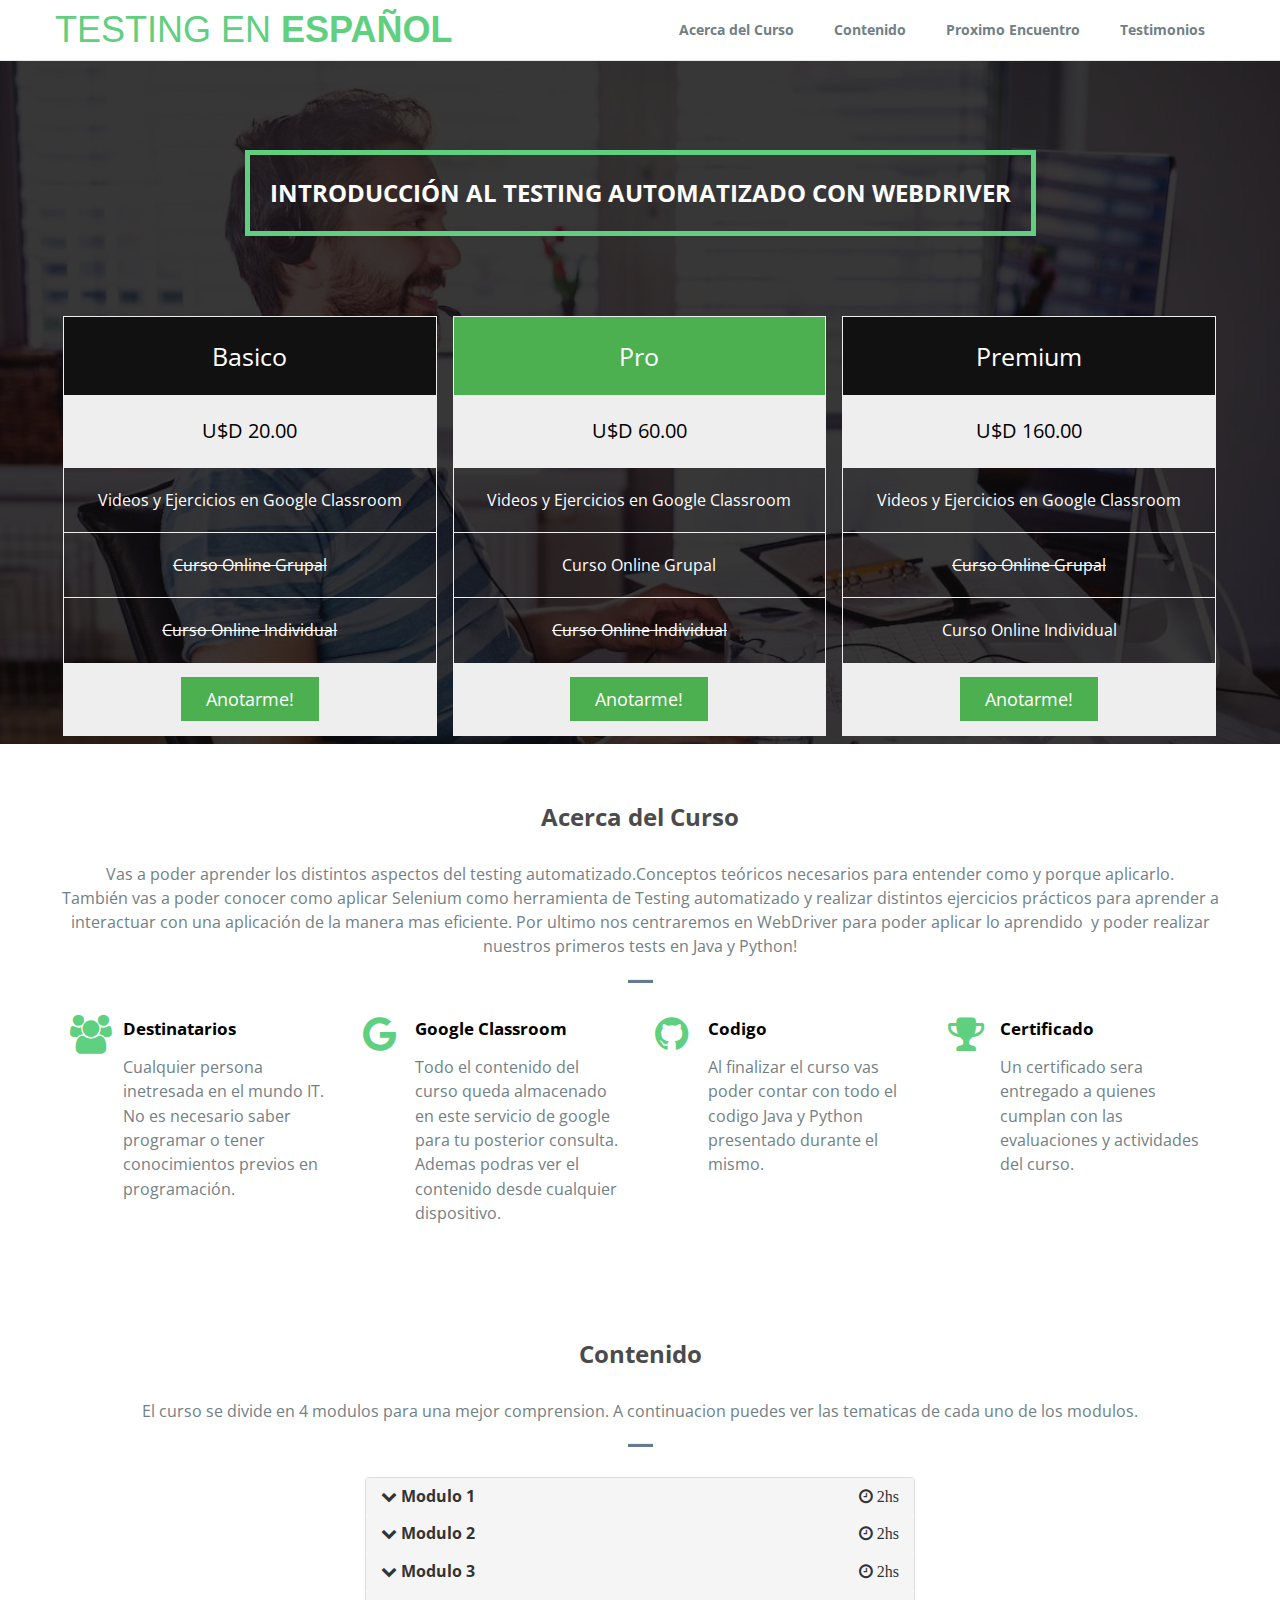
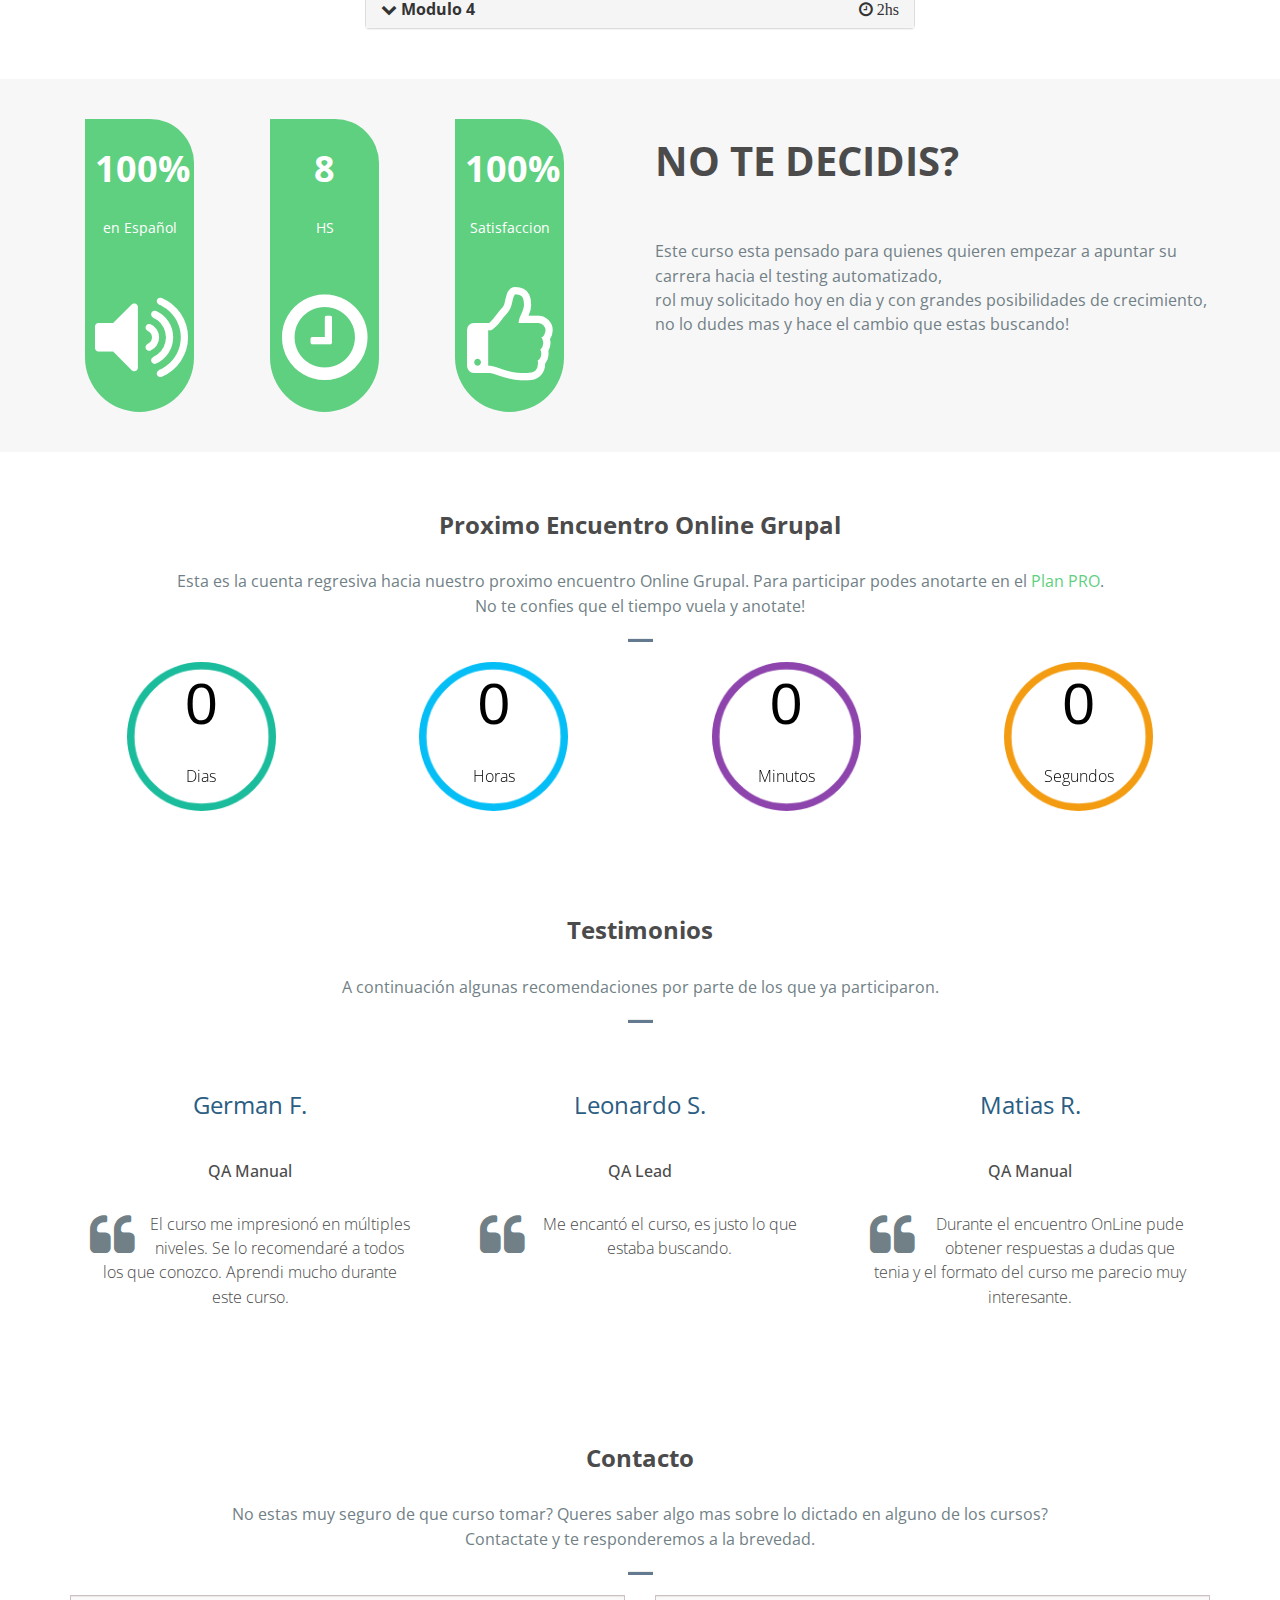
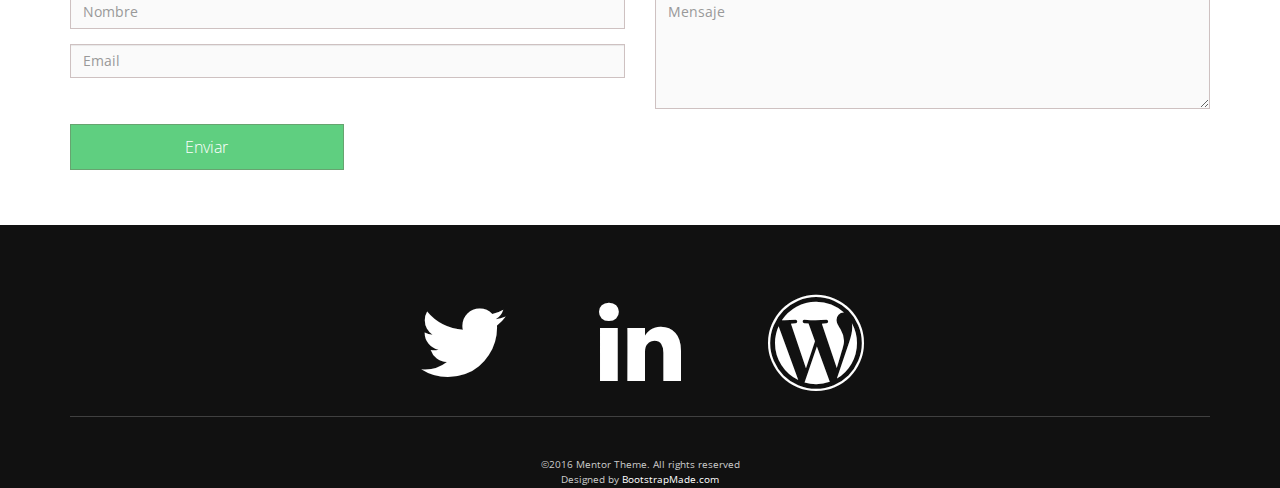
==== introduccionTestingAutomatizado.html @ b20073f0 "broken link fix" ====
<!DOCTYPE html>
<html lang="es">

<head>
    <meta charset="utf-8">
    <meta name="viewport" content="width=device-width, initial-scale=1">
    <title>Testing en Esp - Introduccion Testing Automatizado</title>
    <meta name="description" content="Introduccion Testing Automatizado con WebDriver">
    <meta name="keywords"
          content="Testing, Automation, WebDriver, Selenium, Training, Cursos, tester, software, josepablosarco">

    <link rel="stylesheet" type="text/css"
          href="https://fonts.googleapis.com/css?family=Open+Sans|Candal|Alegreya+Sans">
    <link rel="stylesheet" type="text/css" href="css/font-awesome.min.css">
    <link rel="stylesheet" type="text/css" href="css/bootstrap.min.css">
    <link rel="stylesheet" type="text/css" href="css/imagehover.min.css">
    <link rel="stylesheet" type="text/css" href="css/style.css">
    <link rel="stylesheet" type="text/css" href="css/plans_style.css">
    <link href="css/jquery.classycountdown.css" rel="stylesheet" type="text/css">
</head>

<body>
<!--Navigation bar-->
<nav class="navbar navbar-default navbar-fixed-top">
    <div class="container">
        <div class="navbar-header">
            <button type="button" class="navbar-toggle" data-toggle="collapse" data-target="#myNavbar">
                <span class="icon-bar"></span>
                <span class="icon-bar"></span>
                <span class="icon-bar"></span>
            </button>
            <a class="navbar-brand" href="index.html"><span>Testing en </span>Español</a>
        </div>
        <div class="collapse navbar-collapse" id="myNavbar">
            <ul class="nav navbar-nav navbar-right">
                <li><a href="#feature">Acerca del Curso</a></li>
                <li><a href="#contenido">Contenido</a></li>
                <li><a href="#cuentaRegresiva">Proximo Encuentro</a></li>
                <li><a href="#testimonios">Testimonios</a></li>
            </ul>
        </div>
    </div>
</nav>
<!--/ Navigation bar-->
<!--Banner-->
<div class="banner">
    <div class="bg-color">
        <div class="container">
            <div class="row">
                <div class="banner-text text-center">
                    <div class="text-border">
                        <h2 class="text-dec">Introducción al Testing Automatizado Con WebDriver</h2>
                    </div>
                </div>
                <div class="columns" id="planes">
                    <ul class="price">
                        <li class="header">Basico</li>
                        <li class="grey">U$D 20.00</li>
                        <li>Videos y Ejercicios en Google Classroom</li>
                        <li><strike>Curso Online Grupal</strike></li>
                        <li><strike>Curso Online Individual</strike></li>
                        <li class="grey"><a href="registro/IntroTestingAuto.html" class="button">Anotarme!</a></li>
                    </ul>
                </div>

                <div class="columns">
                    <ul class="price">
                        <li class="header" style="background-color:#4CAF50">Pro</li>
                        <li class="grey">U$D 60.00</li>
                        <li>Videos y Ejercicios en Google Classroom</li>
                        <li>Curso Online Grupal</li>
                        <li><strike>Curso Online Individual</strike></li>
                        <li class="grey"><a href="registro/IntroTestingAuto.html" class="button">Anotarme!</a></li>
                    </ul>
                </div>

                <div class="columns">
                    <ul class="price">
                        <li class="header">Premium</li>
                        <li class="grey">U$D 160.00</li>
                        <li>Videos y Ejercicios en Google Classroom</li>
                        <li><strike>Curso Online Grupal</strike></li>
                        <li>Curso Online Individual</li>
                        <li class="grey"><a href="registro/IntroTestingAuto.html" class="button">Anotarme!</a></li>
                    </ul>
                </div>
            </div>
        </div>
    </div>
</div>
<!--/ Banner-->
<!--Feature-->
<section id="feature" class="section-padding">
    <div class="container">
        <div class="row">
            <div class="header-section text-center">
                <h2>Acerca del Curso</h2>
                <p>Vas a poder aprender los distintos aspectos del testing automatizado.Conceptos teóricos necesarios para entender como y porque aplicarlo.<br>
                También vas a poder conocer como aplicar Selenium como herramienta de Testing automatizado y realizar distintos ejercicios prácticos para aprender a interactuar con una aplicación de la manera mas eficiente. Por ultimo nos centraremos en WebDriver para poder aplicar lo aprendido  y poder realizar nuestros primeros tests en Java y Python!</p>
                <hr class="bottom-line">
            </div>
            <div class="feature-info">
                <div class="fea">
                    <div class="col-md-4" style="width:25%">
                        <div class="heading pull-right">
                            <h4>Destinatarios</h4>
                            <p>Cualquier persona inetresada en el mundo IT. No es necesario saber programar o tener conocimientos previos en programación.</p>
                        </div>
                        <div class="fea-img pull-left">
                            <i class="fa fa-users"></i>
                        </div>
                    </div>
                </div>
                <div class="fea">
                    <div class="col-md-4" style="width:25%">
                        <div class="heading pull-right">
                            <h4>Google Classroom</h4>
                            <p>Todo el contenido del curso queda almacenado en este servicio de google para tu posterior consulta. <br>
                                Ademas podras ver el contenido desde cualquier dispositivo.</p>
                        </div>
                        <div class="fea-img pull-left">
                            <i class="fa fa-google"></i>
                        </div>
                    </div>
                </div>
                <div class="fea">
                    <div class="col-md-4" style="width:25%">
                        <div class="heading pull-right">
                            <h4>Codigo</h4>
                            <p>Al finalizar el curso vas poder contar con todo el codigo Java y Python presentado durante el mismo.</p>
                        </div>
                        <div class="fea-img pull-left">
                            <i class="fa fa-github"></i>
                        </div>
                    </div>
                </div>
                <div class="fea">
                    <div class="col-md-4" style="width:25%">
                        <div class="heading pull-right">
                            <h4>Certificado</h4>
                            <p>Un certificado sera entregado a quienes cumplan con las evaluaciones y actividades del curso.</p>
                        </div>
                        <div class="fea-img pull-left">
                            <i class="fa fa-trophy"></i>
                        </div>
                    </div>
                </div>
            </div>
        </div>
    </div>
</section>
<!--/ feature-->
<!--Course Content -->
<section id="contenido" class="section-padding">
    <div class="container">
        <div class="header-section text-center">
            <h2>Contenido</h2>
            <p>El curso se divide en 4 modulos para una mejor comprension. A continuacion puedes ver las tematicas de cada uno de los modulos.</p>
            <hr class="bottom-line">
        </div>
        <div class="panel-group" role="tablist" id="bootstrap-overrides">
            <div class="panel panel-default">
                <div class="panel-heading" role="tab" id="collapseListGroupHeading1">
                    <h4 class="panel-title">
                        <a class="collapsed" data-toggle="collapse" href="#collapseListGroup1" aria-expanded="false"
                           aria-controls="collapseListGroup1">
                            <i class="fa fa-chevron-down"></i>
                            Modulo 1

                        </a>
                        <i class="fa fa-clock-o pull-right">&nbsp;2hs</i>
                    </h4>

                </div>
                <div id="collapseListGroup1" class="panel-collapse collapse" role="tabpanel"
                     aria-labelledby="collapseListGroupHeading1">
                    <ul class="list-group">
                        <li class="list-group-item">¿Por qué testing Automatizado? ¿Por que no?</li>
                        <li class="list-group-item">¿Que es testing Automatizado?</li>
                        <li class="list-group-item">Testing Automatizado vs Testing Manual</li>
                        <li class="list-group-item">Pirámide de Pruebas</li>
                        <li class="list-group-item">¿Cómo seleccionar los tests a automatizar?</li>
                        <li class="list-group-item">¿Cómo evitar el fracaso del proyecto de pruebas automatizadas?</li>
                        <li class="list-group-item">Introducción al mundo Selenium</li>
                    </ul>
                </div>
                <div class="panel-heading" role="tab" id="collapseListGroupHeading2">
                    <h4 class="panel-title">
                        <a class="collapsed" data-toggle="collapse" href="#collapseListGroup2" aria-expanded="false"
                           aria-controls="collapseListGroup1">
                            <i class="fa fa-chevron-down"></i>
                            Modulo 2
                        </a>
                        <i class="fa fa-clock-o pull-right">&nbsp;2hs</i>
                        <!--<i class="fa fa-file-code-o pull-right"></i>-->
                    </h4>
                </div>
                <div id="collapseListGroup2" class="panel-collapse collapse" role="tabpanel"
                     aria-labelledby="collapseListGroupHeading1">
                    <ul class="list-group">
                        <li class="list-group-item">Conceptos generales</li>
                        <li class="list-group-item">Test vs Test Suite</li>
                        <li class="list-group-item">Teoría de Locators</li>
                        <li class="list-group-item">Práctica de Locators</li>
                        <li class="list-group-item">Frameworks de Automatización</li>
                        <li class="list-group-item">Introducción Page Object</li>
                    </ul>
                </div>
                <div class="panel-heading" role="tab" id="collapseListGroupHeading3">
                    <h4 class="panel-title">
                        <a class="collapsed" data-toggle="collapse" href="#collapseListGroup3" aria-expanded="false"
                           aria-controls="collapseListGroup1">
                            <i class="fa fa-chevron-down"></i>
                            Modulo 3
                        </a>
                        <i class="fa fa-clock-o pull-right">&nbsp;2hs</i>
                    </h4>
                </div>
                <div id="collapseListGroup3" class="panel-collapse collapse" role="tabpanel"
                     aria-labelledby="collapseListGroupHeading1">
                    <ul class="list-group">
                        <li class="list-group-item">Mi primer Test Automatizado (Java y Python)</li>
                        <li class="list-group-item">Implicit Waits vs Explicit Waits (Java y Python)</li>
                        <li class="list-group-item">Testing Crossbowsing (Java y Python)</li>
                        <li class="list-group-item">Como ejecutar acciones más comunes (Java y Python)</li>
                    </ul>
                </div>
                <div class="panel-heading" role="tab" id="collapseListGroupHeading4">
                    <h4 class="panel-title">
                        <a class="collapsed" data-toggle="collapse" href="#collapseListGroup4" aria-expanded="false"
                           aria-controls="collapseListGroup1">
                            <i class="fa fa-chevron-down"></i>
                            Modulo 4
                        </a>
                        <i class="fa fa-clock-o pull-right">&nbsp;2hs</i>
                    </h4>
                </div>
                <div id="collapseListGroup4" class="panel-collapse collapse" role="tabpanel"
                     aria-labelledby="collapseListGroupHeading1">
                    <ul class="list-group">
                        <li class="list-group-item">Aplicando Patrón Page Object a nuestro tests (Java y Python)</li>
                        <li class="list-group-item">Bases para un Framework (Java y Python)</li>
                        <li class="list-group-item">Corriendo nuestras pruebas en la nube (Java y Python)</li>
                        <li class="list-group-item">Ecosistema de aplicaciones (Java y Python)</li>
                    </ul>
                </div>
            </div>
        </div>
    </div>
</section>
<!--/Course Content -->
<!--Organisations-->
<section id="organisations" class="section-padding">
    <div class="container">
        <div class="row">
            <div class="col-md-6">
                <div class="col-lg-4 col-md-4 col-sm-4 col-xs-4">
                    <div class="orga-stru">
                        <h3>100%</h3>
                        <p>en Español</p>
                        <i class="fa fa-volume-up"></i>
                    </div>
                </div>
                <div class="col-lg-4 col-md-4 col-sm-4 col-xs-4">
                    <div class="orga-stru">
                        <h3>8</h3>
                        <p>HS</p>
                        <i class="fa fa-clock-o"></i>
                    </div>
                </div>
                <div class="col-lg-4 col-md-4 col-sm-4 col-xs-4">
                    <div class="orga-stru">
                        <h3>100%</h3>
                        <p>Satisfaccion</p>
                        <i class="fa fa-thumbs-o-up"></i>
                    </div>
                </div>
            </div>
            <div class="col-md-6">
                <div class="detail-info">
                    <hgroup>
                        <h3 class="det-txt">No te decidis?</h3>
                    </hgroup>
                    <p class="det-p">Este curso esta pensado para quienes quieren empezar a apuntar su carrera hacia el testing automatizado,<br>
                        rol muy solicitado hoy en dia y con grandes posibilidades de crecimiento, no lo dudes mas y hace el cambio que estas buscando!</p>
                </div>
            </div>
        </div>
    </div>
</section>
<!--/ Organisations-->
<!--work-shop-->
<section id="cuentaRegresiva" class="section-padding">
    <div class="container">
        <div class="row">
            <div class="header-section text-center">
                <h2>Proximo Encuentro Online Grupal</h2>
                <p>Esta es la cuenta regresiva hacia nuestro proximo encuentro Online Grupal. Para participar podes anotarte en el <a href="#planes">Plan PRO</a>.
                    <br>No te confies que el tiempo vuela y anotate!</p>
                <hr class="bottom-line">
            </div>
            <div class="content">
                <div class="main">
                    <div id="countdown9" class="ClassyCountdownDemo"></div>
                </div>
            </div>
        </div>
    </div>
</section>
<!--/ work-shop-->
<!--Faculity member-->
<section id="testimonios" class="section-padding">
    <div class="container">
        <div class="row">
            <div class="header-section text-center">
                <h2>Testimonios</h2>
                <p>A continuación algunas recomendaciones por parte de los que ya participaron.</p>
                <hr class="bottom-line">
            </div>
            <div class="col-lg-4 col-md-4 col-sm-4">
                <div class="pm-staff-profile-container">
                    <div class="pm-staff-profile-details text-center">
                        <p class="pm-staff-profile-name">German F.</p>
                        <p class="pm-staff-profile-title">QA Manual</p>
                        <i class="fa fa-quote-left fa-3x fa-pull-left" aria-hidden="true"></i>
                        <p class="pm-staff-profile-bio">El curso me impresionó en múltiples niveles. Se lo recomendaré a todos los que conozco. Aprendi mucho durante este curso.</p>
                    </div>
                </div>
            </div>
            <div class="col-lg-4 col-md-4 col-sm-4">
                <div class="pm-staff-profile-container">
                    <div class="pm-staff-profile-details text-center">
                        <p class="pm-staff-profile-name">Leonardo S.</p>
                        <p class="pm-staff-profile-title">QA Lead</p>
                        <i class="fa fa-quote-left fa-3x fa-pull-left" aria-hidden="true"></i>
                        <p class="pm-staff-profile-bio">Me encantó el curso, es justo lo que estaba buscando.</p>
                    </div>
                </div>
            </div>
            <div class="col-lg-4 col-md-4 col-sm-4">
                <div class="pm-staff-profile-container">
                    <div class="pm-staff-profile-details text-center">
                        <p class="pm-staff-profile-name">Matias R.</p>
                        <p class="pm-staff-profile-title">QA Manual</p>

                        <i class="fa fa-quote-left fa-3x fa-pull-left" aria-hidden="true"></i>
                        <p class="pm-staff-profile-bio">Durante el encuentro OnLine pude obtener respuestas a dudas que tenia y el formato del curso me parecio muy interesante.</p>
                    </div>
                </div>
            </div>
        </div>
    </div>
</section>
<!--/ Faculity member-->

<!--Contact-->
<section id="contact" class="section-padding">
    <div class="container">
        <div class="row">
            <div class="header-section text-center">
                <h2>Contacto</h2>
                <p>No estas muy seguro de que curso tomar? Queres saber algo mas sobre lo dictado en alguno de los cursos?
                    <br> Contactate y te responderemos a la brevedad.</p>
                <hr class="bottom-line">
            </div>
            <div id="sendmessage">Your message has been sent. Thank you!</div>
            <div id="errormessage"></div>
            <form method="post" action="https://formspree.io/testingenesp+intro@gmail.com" role="form" class="contactForm">
                <div class="col-md-6 col-sm-6 col-xs-12 left">
                    <div class="form-group">
                        <input type="text" name="name" class="form-control form" id="name" placeholder="Nombre"
                               data-rule="minlen:4" data-msg="Por favor, ingrese al menos 4 caracteres."/>
                        <div class="validation"></div>
                    </div>
                    <div class="form-group">
                        <input type="email" class="form-control" name="_replyto" id="email" placeholder="Email"
                               data-rule="email" data-msg="Por favor, ingrese un email valido. "/>
                        <div class="validation"></div>
                    </div>
                </div>
                <div class="col-md-6 col-sm-6 col-xs-12 right">
                    <div class="form-group">
                        <textarea class="form-control" name="mensaje" rows="5" data-rule="required"
                                  data-msg="Por favor, ingrese su consulta." placeholder="Mensaje"></textarea>
                        <div class="validation"></div>
                    </div>
                </div>
				<input type="hidden" name="_next" value="https://testingenesp.github.io/" />
                <div class="col-xs-12">
                    <!-- Button -->
                    <button type="submit" id="submit" name="submit" value="Send"
                            class="form contact-form-button light-form-button oswald light">Enviar
                    </button>
                </div>
            </form>

        </div>
    </div>
</section>
<!--/ Contact-->
<!--Footer-->
<footer id="footer" class="footer">
    <div class="container text-center">
        <!-- End newsletter-form -->
        <ul class="social-links">
            <li><a href="https://twitter.com/TestingEnEspa"><i class="fa fa-twitter fa-fw fa-3x"></i></a></li>
            <li><a href="https://www.linkedin.com/in/josepablosarco/"><i class="fa fa-linkedin fa-fw fa-3x"></i></a></li>
            <li><a href="https://josepablosarco.wordpress.com"><i class="fa fa-wordpress fa-fw fa-3x"></i></a></li>
        </ul>
        ©2016 Mentor Theme. All rights reserved
        <div class="credits">
            Designed by <a href="https://bootstrapmade.com/">BootstrapMade.com</a>
        </div>
    </div>
</footer>
<!--/ Footer-->

<script src="js/jquery.min.js"></script>
<script src="js/jquery.easing.min.js"></script>
<script src="js/bootstrap.min.js"></script>
<script src="js/custom.js"></script>
<script src="contactform/contactform.js"></script>
<script src="js/jquery.min.js"></script>
<script src="js/jquery.knob.js"></script>
<script src="js/jquery.throttle.js"></script>
<script src="js/jquery.classycountdown.js"></script>
<script>
                                        $(document).ready(function() {
                                            $('#countdown9').ClassyCountdown({
                                                end: '1519891200',
                                                now: $.now()/1000,
                                                labels: true,
                                                style: {
                                                    element: "",
                                                    textResponsive: .5,
                                                    days: {
                                                        gauge: {
                                                            thickness: .10,
                                                            bgColor: "rgba(0,0,0,0)",
                                                            fgColor: "#1abc9c",
                                                            lineCap: 'round'
                                                        },
                                                        textCSS: 'font-weight:300; color:#000000;'
                                                    },
                                                    hours: {
                                                        gauge: {
                                                            thickness: .10,
                                                            bgColor: "rgba(0,0,0,0)",
                                                            fgColor: "#05BEF6",
                                                            lineCap: 'round'
                                                        },
                                                        textCSS: ' font-weight:300; color:#000000;'
                                                    },
                                                    minutes: {
                                                        gauge: {
                                                            thickness: .10,
                                                            bgColor: "rgba(0,0,0,0)",
                                                            fgColor: "#8e44ad",
                                                            lineCap: 'round'
                                                        },
                                                        textCSS: ' font-weight:300; color:#000000;'
                                                    },
                                                    seconds: {
                                                        gauge: {
                                                            thickness: .10,
                                                            bgColor: "rgba(0,0,0,0)",
                                                            fgColor: "#f39c12",
                                                            lineCap: 'round'
                                                        },
                                                        textCSS: ' font-weight:300; color:#000000;'
                                                    }

                                                },
                                                onEndCallback: function() {
                                                    console.log("Time out!");
                                                }
                                            });
                                        });

</script>
</body>

</html>
---- css/imagehover.min.css ----
/*
 * ImageHover.css - http://www.imagehover.io
 */
 [class*=' imghvr-'],[class^=imghvr-]{position:relative;display:inline-block;margin:0;max-width:100%;background-color:#2266a5;color:#fff;overflow:hidden;-webkit-backface-visibility:hidden;backface-visibility:hidden;-moz-osx-font-smoothing:grayscale;-webkit-transform:translateZ(0);transform:translateZ(0)}[class*=' imghvr-']>img,[class^=imghvr-]>img{vertical-align:top;max-width:100%}[class*=' imghvr-'] figcaption,[class^=imghvr-] figcaption{background-color:#135796;padding:30px;position:absolute;top:0;bottom:0;left:0;right:0;color:#fff}[class*=' imghvr-'] figcaption h1,[class*=' imghvr-'] figcaption h2,[class*=' imghvr-'] figcaption h3,[class*=' imghvr-'] figcaption h4,[class*=' imghvr-'] figcaption h5,[class*=' imghvr-'] figcaption h6,[class^=imghvr-] figcaption h1,[class^=imghvr-] figcaption h2,[class^=imghvr-] figcaption h3,[class^=imghvr-] figcaption h4,[class^=imghvr-] figcaption h5,[class^=imghvr-] figcaption h6{color:#fff}[class*=' imghvr-'] a,[class^=imghvr-] a{position:absolute;top:0;bottom:0;left:0;right:0;z-index:1}[class*=' imghvr-'],[class*=' imghvr-'] *,[class*=' imghvr-'] :after,[class*=' imghvr-'] :before,[class*=' imghvr-']:after,[class*=' imghvr-']:before,[class^=imghvr-],[class^=imghvr-] *,[class^=imghvr-] :after,[class^=imghvr-] :before,[class^=imghvr-]:after,[class^=imghvr-]:before{-webkit-box-sizing:border-box;box-sizing:border-box;-webkit-transition:all .35s ease;transition:all .35s ease}[class*=' imghvr-fade'] figcaption,[class*=' imghvr-fade']:hover>img,[class^=imghvr-fade] figcaption,[class^=imghvr-fade]:hover>img{opacity:0}[class*=' imghvr-fade']:hover figcaption,[class^=imghvr-fade]:hover figcaption{opacity:1}[class*=' imghvr-fade']:hover figcaption,[class*=' imghvr-fade']:hover>img,[class^=imghvr-fade]:hover figcaption,[class^=imghvr-fade]:hover>img{-webkit-transform:translate(0,0);transform:translate(0,0)}.imghvr-fade-in-up figcaption{-webkit-transform:translate(0,15%);transform:translate(0,15%)}.imghvr-fade-in-down figcaption{-webkit-transform:translate(0,-15%);transform:translate(0,-15%)}.imghvr-fade-in-left figcaption{-webkit-transform:translate(-15%,0);transform:translate(-15%,0)}.imghvr-fade-in-right figcaption{-webkit-transform:translate(15%,0);transform:translate(15%,0)}[class*=' imghvr-push-']:hover figcaption,[class^=imghvr-push-]:hover figcaption{-webkit-transform:translate(0,0);transform:translate(0,0)}.imghvr-push-up figcaption{-webkit-transform:translateY(100%);transform:translateY(100%)}.imghvr-push-down figcaption,.imghvr-push-up:hover>img{-webkit-transform:translateY(-100%);transform:translateY(-100%)}.imghvr-push-down:hover>img{-webkit-transform:translateY(100%);transform:translateY(100%)}.imghvr-push-left figcaption{-webkit-transform:translateX(100%);transform:translateX(100%)}.imghvr-push-left:hover>img,.imghvr-push-right figcaption{-webkit-transform:translateX(-100%);transform:translateX(-100%)}.imghvr-push-right:hover>img{-webkit-transform:translateX(100%);transform:translateX(100%)}[class*=' imghvr-slide-']:hover figcaption,[class^=imghvr-slide-]:hover figcaption{-webkit-transform:translate(0,0);transform:translate(0,0)}.imghvr-slide-up figcaption{-webkit-transform:translateY(100%);transform:translateY(100%)}.imghvr-slide-down figcaption{-webkit-transform:translateY(-100%);transform:translateY(-100%)}.imghvr-slide-left figcaption{-webkit-transform:translateX(100%);transform:translateX(100%)}.imghvr-slide-right figcaption{-webkit-transform:translateX(-100%);transform:translateX(-100%)}.imghvr-slide-top-left figcaption{-webkit-transform:translate(-100%,-100%);transform:translate(-100%,-100%)}.imghvr-slide-top-right figcaption{-webkit-transform:translate(100%,-100%);transform:translate(100%,-100%)}.imghvr-slide-bottom-left figcaption{-webkit-transform:translate(-100%,100%);transform:translate(-100%,100%)}.imghvr-slide-bottom-right figcaption{-webkit-transform:translate(100%,100%);transform:translate(100%,100%)}[class*=' imghvr-reveal-']:before,[class^=imghvr-reveal-]:before{position:absolute;top:0;bottom:0;left:0;right:0;content:'';background-color:#135796}[class*=' imghvr-reveal-'] figcaption,[class^=imghvr-reveal-] figcaption{opacity:0}[class*=' imghvr-reveal-']:hover:before,[class^=imghvr-reveal-]:hover:before{-webkit-transform:translate(0,0);transform:translate(0,0)}[class*=' imghvr-reveal-']:hover figcaption,[class^=imghvr-reveal-]:hover figcaption{opacity:1;-webkit-transition-delay:.21s;transition-delay:.21s}.imghvr-reveal-up:before{-webkit-transform:translateY(100%);transform:translateY(100%)}.imghvr-reveal-down:before{-webkit-transform:translateY(-100%);transform:translateY(-100%)}.imghvr-reveal-left:before{-webkit-transform:translateX(100%);transform:translateX(100%)}.imghvr-reveal-right:before{-webkit-transform:translateX(-100%);transform:translateX(-100%)}.imghvr-reveal-top-left:before{-webkit-transform:translate(-100%,-100%);transform:translate(-100%,-100%)}.imghvr-reveal-top-right:before{-webkit-transform:translate(100%,-100%);transform:translate(100%,-100%)}.imghvr-reveal-bottom-left:before{-webkit-transform:translate(-100%,100%);transform:translate(-100%,100%)}.imghvr-reveal-bottom-right:before{-webkit-transform:translate(100%,100%);transform:translate(100%,100%)}[class*=' imghvr-hinge-'],[class^=imghvr-hinge-]{-webkit-perspective:50em;perspective:50em}[class*=' imghvr-hinge-'] figcaption,[class^=imghvr-hinge-] figcaption{opacity:0;z-index:1}[class*=' imghvr-hinge-']:hover img,[class^=imghvr-hinge-]:hover img{opacity:0}[class*=' imghvr-hinge-']:hover figcaption,[class^=imghvr-hinge-]:hover figcaption{opacity:1;-webkit-transition-delay:.21s;transition-delay:.21s}.imghvr-hinge-up img{-webkit-transform-origin:50% 0;-ms-transform-origin:50% 0;transform-origin:50% 0}.imghvr-hinge-up figcaption{-webkit-transform:rotateX(90deg);transform:rotateX(90deg);-webkit-transform-origin:50% 100%;-ms-transform-origin:50% 100%;transform-origin:50% 100%}.imghvr-hinge-up:hover>img{-webkit-transform:rotateX(-90deg);transform:rotateX(-90deg)}.imghvr-hinge-up:hover figcaption{-webkit-transform:rotateX(0);transform:rotateX(0)}.imghvr-hinge-down img{-webkit-transform-origin:50% 100%;-ms-transform-origin:50% 100%;transform-origin:50% 100%}.imghvr-hinge-down figcaption{-webkit-transform:rotateX(-90deg);transform:rotateX(-90deg);-webkit-transform-origin:50% -50%;-ms-transform-origin:50% -50%;transform-origin:50% -50%}.imghvr-hinge-down:hover>img{-webkit-transform:rotateX(90deg);transform:rotateX(90deg);opacity:0}.imghvr-hinge-down:hover figcaption{-webkit-transform:rotateX(0);transform:rotateX(0)}.imghvr-hinge-left img{-webkit-transform-origin:0 50%;-ms-transform-origin:0 50%;transform-origin:0 50%}.imghvr-hinge-left figcaption{-webkit-transform:rotateY(-90deg);transform:rotateY(-90deg);-webkit-transform-origin:100% 50%;-ms-transform-origin:100% 50%;transform-origin:100% 50%}.imghvr-hinge-left:hover>img{-webkit-transform:rotateY(90deg);transform:rotateY(90deg)}.imghvr-hinge-left:hover figcaption{-webkit-transform:rotateY(0);transform:rotateY(0)}.imghvr-hinge-right img{-webkit-transform-origin:100% 50%;-ms-transform-origin:100% 50%;transform-origin:100% 50%}.imghvr-hinge-right figcaption{-webkit-transform:rotateY(90deg);transform:rotateY(90deg);-webkit-transform-origin:0 50%;-ms-transform-origin:0 50%;transform-origin:0 50%}.imghvr-hinge-right:hover>img{-webkit-transform:rotateY(-90deg);transform:rotateY(-90deg)}.imghvr-hinge-right:hover figcaption{-webkit-transform:rotateY(0);transform:rotateY(0)}[class*=' imghvr-flip-'],[class^=imghvr-flip-]{-webkit-perspective:50em;perspective:50em}[class*=' imghvr-flip-'] img,[class^=imghvr-flip-] img{backface-visibility:hidden}[class*=' imghvr-flip-'] figcaption,[class*=' imghvr-flip-']:hover>img,[class^=imghvr-flip-] figcaption,[class^=imghvr-flip-]:hover>img{opacity:0}[class*=' imghvr-flip-']:hover figcaption,[class^=imghvr-flip-]:hover figcaption{opacity:1;-webkit-transition-delay:.13999999999999999s;transition-delay:.13999999999999999s}.imghvr-flip-horiz figcaption{-webkit-transform:rotateX(90deg);transform:rotateX(90deg);-webkit-transform-origin:0 50%;-ms-transform-origin:0 50%;transform-origin:0 50%}.imghvr-flip-horiz:hover img{-webkit-transform:rotateX(-180deg);transform:rotateX(-180deg)}.imghvr-flip-horiz:hover figcaption{-webkit-transform:rotateX(0);transform:rotateX(0)}.imghvr-flip-vert figcaption{-webkit-transform:rotateY(90deg);transform:rotateY(90deg);-webkit-transform-origin:50% 0;-ms-transform-origin:50% 0;transform-origin:50% 0}.imghvr-flip-vert:hover>img{-webkit-transform:rotateY(-180deg);transform:rotateY(-180deg)}.imghvr-flip-vert:hover figcaption{-webkit-transform:rotateY(0);transform:rotateY(0)}.imghvr-flip-diag-1 figcaption{-webkit-transform:rotate3d(1,-1,0,100deg);transform:rotate3d(1,-1,0,100deg)}.imghvr-flip-diag-1:hover>img{-webkit-transform:rotate3d(-1,1,0,100deg);transform:rotate3d(-1,1,0,100deg)}.imghvr-flip-diag-1:hover figcaption{-webkit-transform:rotate3d(0,0,0,0deg);transform:rotate3d(0,0,0,0deg)}.imghvr-flip-diag-2 figcaption{-webkit-transform:rotate3d(1,1,0,100deg);transform:rotate3d(1,1,0,100deg)}.imghvr-flip-diag-2:hover>img{-webkit-transform:rotate3d(-1,-1,0,100deg);transform:rotate3d(-1,-1,0,100deg)}.imghvr-flip-diag-2:hover figcaption{-webkit-transform:rotate3d(0,0,0,0deg);transform:rotate3d(0,0,0,0deg)}[class*=' imghvr-shutter-out-']:before,[class^=imghvr-shutter-out-]:before{background:#135796;position:absolute;content:'';-webkit-transition-delay:105ms;transition-delay:105ms}[class*=' imghvr-shutter-out-'] figcaption,[class^=imghvr-shutter-out-] figcaption{opacity:0;-webkit-transition-delay:0s;transition-delay:0s}[class*=' imghvr-shutter-out-']:hover:before,[class^=imghvr-shutter-out-]:hover:before{-webkit-transition-delay:0s;transition-delay:0s}[class*=' imghvr-shutter-out-']:hover figcaption,[class^=imghvr-shutter-out-]:hover figcaption{opacity:1;-webkit-transition-delay:105ms;transition-delay:105ms}.imghvr-shutter-out-horiz:before{left:50%;right:50%;top:0;bottom:0}.imghvr-shutter-out-horiz:hover:before{left:0;right:0}.imghvr-shutter-out-vert:before{top:50%;bottom:50%;left:0;right:0}.imghvr-shutter-out-vert:hover:before{top:0;bottom:0}.imghvr-shutter-out-diag-1:before{top:50%;bottom:50%;left:-35%;right:-35%;-webkit-transform:rotate(45deg);transform:rotate(45deg)}.imghvr-shutter-out-diag-1:hover:before{top:-35%;bottom:-35%}.imghvr-shutter-out-diag-2:before{top:50%;bottom:50%;left:-35%;right:-35%;-webkit-transform:rotate(-45deg);transform:rotate(-45deg)}.imghvr-shutter-out-diag-2:hover:before{top:-35%;bottom:-35%}[class*=' imghvr-shutter-in-']:after,[class*=' imghvr-shutter-in-']:before,[class^=imghvr-shutter-in-]:after,[class^=imghvr-shutter-in-]:before{background:#135796;position:absolute;content:''}[class*=' imghvr-shutter-in-']:after,[class^=imghvr-shutter-in-]:after{top:0;left:0}[class*=' imghvr-shutter-in-']:before,[class^=imghvr-shutter-in-]:before{right:0;bottom:0}[class*=' imghvr-shutter-in-'] figcaption,[class^=imghvr-shutter-in-] figcaption{opacity:0;z-index:1}[class*=' imghvr-shutter-in-']:hover figcaption,[class^=imghvr-shutter-in-]:hover figcaption{opacity:1;-webkit-transition-delay:.21s;transition-delay:.21s}.imghvr-shutter-in-horiz:after,.imghvr-shutter-in-horiz:before{width:0;height:100%}.imghvr-shutter-in-horiz:hover:after,.imghvr-shutter-in-horiz:hover:before{width:50%}.imghvr-shutter-in-vert:after,.imghvr-shutter-in-vert:before{height:0;width:100%}.imghvr-shutter-in-vert:hover:after,.imghvr-shutter-in-vert:hover:before{height:50%}.imghvr-shutter-in-out-horiz:after,.imghvr-shutter-in-out-horiz:before{width:0;height:100%}.imghvr-shutter-in-out-horiz:hover:after,.imghvr-shutter-in-out-horiz:hover:before{width:100%;opacity:.75}.imghvr-shutter-in-out-vert:after,.imghvr-shutter-in-out-vert:before{height:0;width:100%}.imghvr-shutter-in-out-vert:hover:after,.imghvr-shutter-in-out-vert:hover:before{height:100%;opacity:.75}.imghvr-shutter-in-out-diag-1:after,.imghvr-shutter-in-out-diag-1:before{width:200%;height:200%;-webkit-transition:all .6s ease;transition:all .6s ease;opacity:.75}.imghvr-shutter-in-out-diag-1:after{-webkit-transform:skew(-45deg) translateX(-150%);transform:skew(-45deg) translateX(-150%)}.imghvr-shutter-in-out-diag-1:before{-webkit-transform:skew(-45deg) translateX(150%);transform:skew(-45deg) translateX(150%)}.imghvr-shutter-in-out-diag-1:hover:after{-webkit-transform:skew(-45deg) translateX(-50%);transform:skew(-45deg) translateX(-50%)}.imghvr-shutter-in-out-diag-1:hover:before{-webkit-transform:skew(-45deg) translateX(50%);transform:skew(-45deg) translateX(50%)}.imghvr-shutter-in-out-diag-2:after,.imghvr-shutter-in-out-diag-2:before{width:200%;height:200%;-webkit-transition:all .6s ease;transition:all .6s ease;opacity:.75}.imghvr-shutter-in-out-diag-2:after{-webkit-transform:skew(45deg) translateX(-100%);transform:skew(45deg) translateX(-100%)}.imghvr-shutter-in-out-diag-2:before{-webkit-transform:skew(45deg) translateX(100%);transform:skew(45deg) translateX(100%)}.imghvr-shutter-in-out-diag-2:hover:after,.imghvr-shutter-in-out-diag-2:hover:before{-webkit-transform:skew(45deg) translateX(0);transform:skew(45deg) translateX(0)}[class*=' imghvr-fold'],[class^=imghvr-fold]{-webkit-perspective:50em;perspective:50em}[class*=' imghvr-fold'] img,[class^=imghvr-fold] img{-webkit-transform-origin:50% 0;-ms-transform-origin:50% 0;transform-origin:50% 0}[class*=' imghvr-fold'] figcaption,[class^=imghvr-fold] figcaption{z-index:1;opacity:0}[class*=' imghvr-fold']:hover>img,[class^=imghvr-fold]:hover>img{opacity:0;-webkit-transition-delay:0;transition-delay:0}[class*=' imghvr-fold']:hover figcaption,[class^=imghvr-fold]:hover figcaption{-webkit-transform:rotateX(0) translate3d(0,0,0) scale(1);transform:rotateX(0) translate3d(0,0,0) scale(1);opacity:1;-webkit-transition-delay:.21s;transition-delay:.21s}.imghvr-fold-up>img{-webkit-transform-origin:50% 0;-ms-transform-origin:50% 0;transform-origin:50% 0}.imghvr-fold-up figcaption{-webkit-transform:rotateX(-90deg) translate3d(0,-50%,0) scale(.6);transform:rotateX(-90deg) translate3d(0,-50%,0) scale(.6);-webkit-transform-origin:50% 100%;-ms-transform-origin:50% 100%;transform-origin:50% 100%}.imghvr-fold-up:hover>img{-webkit-transform:rotateX(90deg) scale(.6) translateY(50%);transform:rotateX(90deg) scale(.6) translateY(50%)}.imghvr-fold-down>img{-webkit-transform-origin:50% 100%;-ms-transform-origin:50% 100%;transform-origin:50% 100%}.imghvr-fold-down figcaption{-webkit-transform:rotateX(90deg) translate3d(0,50%,0) scale(.6);transform:rotateX(90deg) translate3d(0,50%,0) scale(.6);-webkit-transform-origin:50% 0;-ms-transform-origin:50% 0;transform-origin:50% 0}.imghvr-fold-down:hover>img{-webkit-transform:rotateX(-90deg) scale(.6) translateY(-50%);transform:rotateX(-90deg) scale(.6) translateY(-50%)}.imghvr-fold-left>img{-webkit-transform-origin:0 50%;-ms-transform-origin:0 50%;transform-origin:0 50%}.imghvr-fold-left figcaption{-webkit-transform:rotateY(90deg) translate3d(-50%,0,0) scale(.6);transform:rotateY(90deg) translate3d(-50%,0,0) scale(.6);-webkit-transform-origin:100% 50%;-ms-transform-origin:100% 50%;transform-origin:100% 50%}.imghvr-fold-left:hover>img{-webkit-transform:rotateY(-90deg) scale(.6) translateX(50%);transform:rotateY(-90deg) scale(.6) translateX(50%)}.imghvr-fold-right{-webkit-perspective:50em;perspective:50em}.imghvr-fold-right>img{-webkit-transform-origin:100% 50%;-ms-transform-origin:100% 50%;transform-origin:100% 50%}.imghvr-fold-right figcaption{-webkit-transform:rotateY(-90deg) translate3d(50%,0,0) scale(.6);transform:rotateY(-90deg) translate3d(50%,0,0) scale(.6);-webkit-transform-origin:0 50%;-ms-transform-origin:0 50%;transform-origin:0 50%}.imghvr-fold-right:hover>img{-webkit-transform:rotateY(90deg) scale(.6) translateX(-50%);transform:rotateY(90deg) scale(.6) translateX(-50%)}.imghvr-zoom-in figcaption{opacity:0;-webkit-transform:scale(.5);transform:scale(.5)}.imghvr-zoom-in:hover figcaption{-webkit-transform:scale(1);transform:scale(1);opacity:1}[class*=' imghvr-zoom-out'] figcaption,[class^=imghvr-zoom-out] figcaption{-webkit-transform:scale(.5);transform:scale(.5);-webkit-transform-origin:50% 50%;-ms-transform-origin:50% 50%;transform-origin:50% 50%;opacity:0}[class*=' imghvr-zoom-out'].hover figcaption,[class*=' imghvr-zoom-out']:hover figcaption,[class^=imghvr-zoom-out].hover figcaption,[class^=imghvr-zoom-out]:hover figcaption{-webkit-transform:scale(1);transform:scale(1);opacity:1;-webkit-transition-delay:.35s;transition-delay:.35s}.imghvr-zoom-out:hover>img{-webkit-transform:scale(.5);transform:scale(.5);opacity:0}.imghvr-zoom-out-up.hover>img,.imghvr-zoom-out-up:hover>img{-webkit-animation:imghvr-zoom-out-up .40249999999999997s linear;animation:imghvr-zoom-out-up .40249999999999997s linear;-webkit-animation-iteration-count:1;animation-iteration-count:1;-webkit-animation-fill-mode:forwards;animation-fill-mode:forwards}@-webkit-keyframes imghvr-zoom-out-up{50%{-webkit-transform:scale(.8) translateY(0);transform:scale(.8) translateY(0);opacity:.5}100%{-webkit-transform:scale(.8) translateY(-150%);transform:scale(.8) translateY(-150%);opacity:.5}}@keyframes imghvr-zoom-out-up{50%{-webkit-transform:scale(.8) translateY(0);transform:scale(.8) translateY(0);opacity:.5}100%{-webkit-transform:scale(.8) translateY(-150%);transform:scale(.8) translateY(-150%);opacity:.5}}.imghvr-zoom-out-down.hover>img,.imghvr-zoom-out-down:hover>img{-webkit-animation:imghvr-zoom-out-down .40249999999999997s linear;animation:imghvr-zoom-out-down .40249999999999997s linear;-webkit-animation-iteration-count:1;animation-iteration-count:1;-webkit-animation-fill-mode:forwards;animation-fill-mode:forwards}@-webkit-keyframes imghvr-zoom-out-down{50%{-webkit-transform:scale(.8) translateY(0);transform:scale(.8) translateY(0);opacity:.5}100%{-webkit-transform:scale(.8) translateY(150%);transform:scale(.8) translateY(150%);opacity:.5}}@keyframes imghvr-zoom-out-down{50%{-webkit-transform:scale(.8) translateY(0);transform:scale(.8) translateY(0);opacity:.5}100%{-webkit-transform:scale(.8) translateY(150%);transform:scale(.8) translateY(150%);opacity:.5}}.imghvr-zoom-out-left.hover>img,.imghvr-zoom-out-left:hover>img{-webkit-animation:imghvr-zoom-out-left .40249999999999997s linear;animation:imghvr-zoom-out-left .40249999999999997s linear;-webkit-animation-iteration-count:1;animation-iteration-count:1;-webkit-animation-fill-mode:forwards;animation-fill-mode:forwards}@-webkit-keyframes imghvr-zoom-out-left{50%{-webkit-transform:scale(.8) translateX(0);transform:scale(.8) translateX(0);opacity:.5}100%{-webkit-transform:scale(.8) translateX(-150%);transform:scale(.8) translateX(-150%);opacity:.5}}@keyframes imghvr-zoom-out-left{50%{-webkit-transform:scale(.8) translateX(0);transform:scale(.8) translateX(0);opacity:.5}100%{-webkit-transform:scale(.8) translateX(-150%);transform:scale(.8) translateX(-150%);opacity:.5}}.imghvr-zoom-out-right.hover>img,.imghvr-zoom-out-right:hover>img{-webkit-animation:imghvr-zoom-out-right .40249999999999997s linear;animation:imghvr-zoom-out-right .40249999999999997s linear;-webkit-animation-iteration-count:1;animation-iteration-count:1;-webkit-animation-fill-mode:forwards;animation-fill-mode:forwards}@-webkit-keyframes imghvr-zoom-out-right{50%{-webkit-transform:scale(.8) translateX(0);transform:scale(.8) translateX(0);opacity:.5}100%{-webkit-transform:scale(.8) translateX(150%);transform:scale(.8) translateX(150%);opacity:.5}}@keyframes imghvr-zoom-out-right{50%{-webkit-transform:scale(.8) translateX(0);transform:scale(.8) translateX(0);opacity:.5}100%{-webkit-transform:scale(.8) translateX(150%);transform:scale(.8) translateX(150%);opacity:.5}}.imghvr-zoom-out-flip-horiz{-webkit-perspective:50em;perspective:50em}.imghvr-zoom-out-flip-horiz figcaption{opacity:0;-webkit-transform:rotateX(90deg) translateY(-100%) scale(.5);transform:rotateX(90deg) translateY(-100%) scale(.5)}.imghvr-zoom-out-flip-horiz.hover>img,.imghvr-zoom-out-flip-horiz:hover>img{-webkit-transform:rotateX(-100deg) translateY(50%) scale(.5);transform:rotateX(-100deg) translateY(50%) scale(.5);opacity:0;-webkit-transition-delay:0;transition-delay:0}.imghvr-zoom-out-flip-horiz.hover figcaption,.imghvr-zoom-out-flip-horiz:hover figcaption{-webkit-transform:rotateX(0) translateY(0) scale(1);transform:rotateX(0) translateY(0) scale(1);opacity:1;-webkit-transition-delay:.35s;transition-delay:.35s}.imghvr-zoom-out-flip-vert{-webkit-perspective:50em;perspective:50em}.imghvr-zoom-out-flip-vert figcaption{opacity:0;-webkit-transform:rotateY(90deg) translate(50%,0) scale(.5);transform:rotateY(90deg) translate(50%,0) scale(.5)}.imghvr-zoom-out-flip-vert.hover>img,.imghvr-zoom-out-flip-vert:hover>img{-webkit-transform:rotateY(-100deg) translateX(50%) scale(.5);transform:rotateY(-100deg) translateX(50%) scale(.5);opacity:0;-webkit-transition-delay:0;transition-delay:0}.imghvr-zoom-out-flip-vert.hover figcaption,.imghvr-zoom-out-flip-vert:hover figcaption{-webkit-transform:rotateY(0) translate(0,0) scale(1);transform:rotateY(0) translate(0,0) scale(1);opacity:1;-webkit-transition-delay:.35s;transition-delay:.35s}.imghvr-blur figcaption{opacity:0}.imghvr-blur:hover>img{-webkit-filter:blur(30px);filter:blur(30px);-webkit-transform:scale(1.2);transform:scale(1.2);opacity:0}.imghvr-blur:hover figcaption{opacity:1;-webkit-transition-delay:.21s;transition-delay:.21s}
---- css/style.css ----
/*
    Theme Name: Mentor
    Theme URL: https://bootstrapmade.com/mentor-free-education-bootstrap-theme/
    Author: BootstrapMade.com
    Author URL: https://bootstrapmade.com
*/

body {
	font-size: 15px;
    line-height: 1.52;
    color: #717f86;
    font-size: 16px;
	font-family: 'Open Sans', sans-serif;
    font-weight: 400;
}
ol, ul {
	list-style: none;
}
blockquote, q {
	quotes: none;
}
blockquote:before, blockquote:after,
q:before, q:after {
	content: '';
	content: none;
}
table {
	border-collapse: collapse;
	border-spacing: 0;
}
.section-padding{
	padding: 40px 0px;
}
h1, h2, h3, h4, h5, h6{
    font-family: Open Sans, sans-serif;
    font-weight: 700;
    color: #4B4B4C;
}
a{
    color: #5fcf80;
}
a:hover, a:focus{
    color: #5fcf80;
}
/***********************************
Navigation bar
************************************/
.navbar-default .navbar-brand {
    color: #5FCF80;
}
.navbar-default {
    background-color: #ffffff;
}
.course-text{
    padding: 84px;
}
.navbar-default .navbar-nav > li > a {
    color: #717f86;
    font-size: 14px;
    font-weight: 700;
}
.navbar-nav > li > a{
	padding: 0px;
	margin: 10px 5px;
	padding: 10px 15px;
}
.navbar-default .navbar-nav > li > a:focus, .navbar-default .navbar-nav > li > a:hover
{
	color: #5FCF80;
}

.navbar-nav .active a{
    background: none !important;
    color: #5FCF80 !important;
    outline: none;
}

.btn-trial a{
	background-color: #5FCF80;
	border-radius: 25px;
	color: #ffffff !important;
	border: 1px solid #5FCF80;
}
.btn-trial a:hover, .btn-trial a:focus{
	border: 1px solid #5FCF80;
	background-color: #fff;
	color: #5FCF80 !important;
}
.navbar-default .navbar-brand {
    font-family: 'Dosis', sans-serif !important;
    font-weight: 700;
    text-transform: uppercase;
    padding: 0px;
    height: inherit;
    font-size: 36px;
    margin: 20px 0px;
}
.navbar-default .navbar-brand span{
	font-weight: 100 !important;
}
.navbar {
    margin-bottom: 0px;
}
.padding-zero{
	padding: 0px;
}
.mart20{
	margin-top: 20px;
}
/***********************************
Banner
************************************/
.banner{
	background: url('../img/background.jpeg') no-repeat center top;
    background-size: cover;
	min-height: 580px;
    position: relative;
}
.bg-color{
	background-color: RGBA(12, 11, 11, 0.82);
	min-height: 580px;
}
.text-dec{
	font-size: 24px;
	padding: 10px 20px;
    margin: 15px 0;
	text-transform: uppercase;
    color: #fff;
}
.text-border{
	border: 5px solid #5FCF80;
	display: inline-block;
	margin-top: 150px;
}
.intro-para{
	font-family: 'Alegreya Sans', sans-serif;
	font-size: 45px;
	color: #fff;
	margin-top: 30px;
}
.quote .btn{
    background-color: 
}
.modal-dialog {
    width: 600px;
    margin: 150px auto;
}
.mouse {
    width: 25px;
    height: 45px;
    border: 2px solid #fff;
    position: absolute;
    bottom: 40px;
    left: 50%;
    margin-left: -12.5px;
    border-radius: 12px;
}
@-webkit-keyframes rotateplane {
    0%   {top:10px;}
    25%  {top:14px;}
    50%  {top:19px;}
    75%  {top:24px;}
    100% {top:28px;}
}
@-moz-keyframes rotateplane {
    0%   {top:10px;}
    25%  {top:14px;}
    50%  {top:19px;}
    75%  {top:24px;}
    100% {top:28px;}
}
@-o-keyframes rotateplane {
    0%   {top:10px;}
    25%  {top:14px;}
    50%  {top:19px;}
    75%  {top:24px;}
    100% {top:28px;}
}
.mouse::after {
    content: "";
    position: absolute;
    height: 5px;
    width: 5px;
    background-color: #fff;
    border-radius: 100%;
    left: 50%;
    top:10px;
    margin-left: -2.5px;
    transition:all 0.3s ease-in;
 
     -webkit-animation-name: rotateplane; /* Chrome, Safari, Opera */
    -webkit-animation-duration: 2s; /* Chrome, Safari, Opera */
    animation-name: rotateplane;
    animation-duration: 2s;
    animation-iteration-count: infinite;
}
.modal-content h4 {
    font-size: 1.5em;
    font-weight: 700;
}
.login-box-body {
    padding: 15px 30px;
}
.login-box-msg, .register-box-msg {
    margin: 0px;
    text-align: center;
    padding: 0px 20px 20px;
}
.modal-sm {
    width: 400px;
}
.padleft-right{
    padding-left: 5px;
    padding-right: 0px;
}
.big-text{
    font-size: 35px;
}
.small-text{
    font-size: 16px;
}
.quote .btn{
    background-color: #5fcf80;
    color: #fff;
    -webkit-transition: all 0.3s ease-in-out;
  -moz-transition: all 0.3s ease-in-out;
  transition: all 0.3s ease-in-out;
  margin-top: 10px;
}
.quote .btn:hover, .quote .btn:focus{
    background-color: #fff;
    color: #5fcf80;
    border-color: #fff;
     -webkit-transition: all 0.3s ease-in-out;
  -moz-transition: all 0.3s ease-in-out;
  transition: all 0.3s ease-in-out;
}
/***********************************
Features
************************************/
h2{
	font-size: 24px;
	padding-bottom: 15px;
}
.bottom-line{
	width: 25px;
	height: 3px;
	background-color: rgb(99, 122, 145);
}
.fea{
	margin-top: 25px;
}
.fea-img {
  width: 20%;
}
.heading {
    width: 80%;
}
.fea i {
    font-size: 39px;
    color: #5FCF80;
    margin-top: 7px;
}
.heading h4 {
    font-size: 17px;
    line-height: 1.25;
    font-weight: 700;
    color: #000;
    margin: 10px 0px;
    text-align: left;
}
.heading p {
  text-align: left;
}
/***********************************
 Organisations
************************************/
#organisations{
    background-color: rgb(247, 247, 247);
}
.orga-stru
{
    background-color: #5FCF80;
    width: 109px;
    height: auto;
    padding: 10px 10px 25px 10px;
    text-align: center;
    border-radius: 0px 80px 99px 99px;
    -moz-border-radius: 0px 80px 99px 99px;
    -webkit-border-radius: 0px 80px 99px 99px;
    -o-border-radius: 0px 80px 99px 99px;
}
.orga-stru h3 {
    font-size: 36px;
    color: white;
    font-weight: bold;
}
.orga-stru p {
    font-size: 14px;
    color: white;
    font-weight: normal;
    line-height: 20px;
    padding-top: 15px;
}
.orga-stru i
{
    font-size: 100px;
    margin-top: 35px;
    color: rgb(255, 255, 255);
}
h3.det-txt {
    font-size: 40px;
    font-weight: bold;
    text-transform: uppercase;
}
h4.sm-txt {
    color: #5FCF80;
    font-size: 24px;
}
p.det-p {
    padding: 40px 0px;
}
#pricing{
    background: rgb(247, 247, 247);
}
/***********************************
Cta
************************************/
#cta-2{
    padding: 140px 0;
}
.cta-2-txt {
    font-size: 24px;
    padding-bottom: 15px;
    text-align: center;
    margin: 0 auto;
    line-height: 34px !important;
}
.cta-2-form input[type="email"] {
    border: 0px solid #CCC;
    padding: 13px 40px;
    font-size: 18px;
    color: #2b5d83;
    font-weight: 100;
    min-width: 280px;
    margin-left: -4px;
    margin-bottom: 2px;
    border: 1px solid #5fcf80;
    background-color: rgb(247, 247, 247);
    border-radius: 30px 0px 0px 30px;
}
.cta-2-form-submit-btn {
    font-size: 18px;
    text-transform: capitalize;
    color: #fff;
    background-color: #5fcf80;
    border: 2px solid #fff;
    padding: 14px 30px;
    margin-left: -4px;
    transition: all 0.3s;
    -moz-transition: all 0.3s;
    -webkit-transition: all 0.3s;
    -o-transition: all 0.3s;
    border-width: 1px 1px 1px 0px;
    border-radius: 0px 30px 30px 0px;
}

#bootstrap-overrides{
    margin: auto;
    width: 50%;
    padding: 10px;
}

/***********************************
Work Shop
************************************/
#work-shop {
    background-color: rgb(247, 247, 247);
}
.service-box{
    background: #fff;
    padding: 60px 30px 80px;
    box-shadow: 0px 0px 1px 1px rgba(0,0,0,0.1);
}
.icon-box i {
    color: #5FCF80;
    font-size: 65px;
}
.ser-text {
    font-size: 24px;
}
.icon-box, .icon-text {
    padding: 20px 0px 0px;
}
/***********************************
Mentor Team
************************************/
.pm-staff-profile-image{
  width: 150px;
  height: 150px;
  background-color: #C6C6C6;
  border-radius: 50%;
  display: inline-block;
}
.pm-staff-profile-details {
    padding: 20px 20px;
}
.pm-staff-profile-name {
    font-size: 24px;
    text-transform: capitalize;
    color: #2b5d83;
}
.pm-staff-profile-title {
    text-transform: capitalize;
    color: #4b4b4b;
    font-weight: 500;
    padding: 12px 0px;
}
.pm-staff-profile-bio {
  color: #4b4b4b;
  font-weight: 100;
}
/***********************************
Testimonial
************************************/
#testimonial{
    background-color: #111;
}
.bg-white{
    background-color: #fff !important;
}
.text-comment{
  background-color: rgb(255, 255, 255);
  padding: 20px;
}
.text-par{
  font-size: 20px;
  padding-bottom: 15px;
}
/***********************************
Course
************************************/
[class*=" imghvr-"] figcaption, [class^="imghvr-"] figcaption {
    background-color: #5FCF80;
}
[class*=" imghvr-"], [class^="imghvr-"] {
    background-color: #5FCF80;
    color: #fff;
}
/***********************************
Price Table
************************************/
.price-table {
    box-shadow: 0px 0px 1px 0px RGBA(0, 0, 0, 0.4);
    position: relative;
}
.price-table .pricing-head {
    background: #fff;
    padding: 40px;
    text-align: center;
}
.price-table .pricing-head h4 {
    font-size: 22px;
    color: #232c3b;
    margin-top: 0px;
    letter-spacing: 1px;
    border-bottom: 1px solid #232c3b;
    padding-bottom: 20px;
}
.pricing-head .amount {
    font-size: 60px;
    font-weight: bold;
}
.pricing-head .curency {
    display: inline-block;
    position: relative;
    top: -30px;
    font-size: 20px;
}
.price-in {
    background: #fff;
    text-align: center;
}
.btn-bg {
    border: 0px;
    border-radius: 0px;
    color: #fff !important;
    padding: 20px 0px;
    font-weight: bold !important;
    font-size: 14px;
    background-color: #5fcf80;
}
/***********************************
Contact Us
************************************/
.contact form .form {
    width: 100%;
    height: auto;
    padding: 15px 15px 12px;
    font-size: 18px;
    margin-bottom: 18px;
    color: #7f7f7f;
    letter-spacing: 0.5px;
}
#contact .form-control {
    background: #fafafa;
    border: 1px solid rgba(119, 81, 81, 0.34);
    width: 100%;
	margin-bottom: 15px;
    border-radius: 0;
    
}
.textarea {
    height: 228px;
    max-width: 100%;
    max-height: 229px;
}
.light {
    font-weight: 100;
}
.white{
    color: #fff !important;
}

.validation {
    color: red;
    display:none;
    margin: 0 0 20px;
    font-weight:400;
    font-size:13px;
}

#sendmessage {
    color: green;
    border:1px solid green;
    display:none;
    text-align:center;
    padding:15px;
    font-weight:600;
    margin-bottom:15px;
}

#errormessage {
    color: red;
    display:none;
    border:1px solid red;
    text-align:center;
    padding:15px;
    font-weight:600;
    margin-bottom:15px;
}

#sendmessage.show, #errormessage.show, .show {
	display:block;
}
/***********************************
Footer
************************************/
.footer {
    background: #111;
    color: #ccc;
    font-size: 10px;
}
.footer a {
    color: #fff;
}

.footer h3{
	font-weight: 300;
	letter-spacing: 0.05em;
	margin: 0 0 40px;
	font-size: 24px;
}
.footer .form-control {
    border-radius: 30px;
    border: none;
    background: rgba(255,255,255,.1);
    padding-left: 30px;
    color: #e5e6e7;
    margin-bottom: 0;
    height: 48px;
}
.footer .social-links li a {
    color: #fff;
    font-size: 32px;
    line-height: 50px;
    border-radius: 50%;
    text-align: center;
    -webkit-transition: all .3s ease-out;
    transition: all .3s ease-out;
}
.footer .social-links li {
    display: inline-block;
    margin: 0 25px 25px;
    -webkit-transition: all .3s ease-out;
    transition: all .3s ease-out;
}
.footer .mc-trial {
    margin: 20px 0;
}
.footer .social-links {
    list-style: none;
    padding: 0;
    margin: 30px 0 40px;
    padding: 40px 0 0;
    border-bottom: 1px solid rgba(255,255,255,0.2);
}
.btn-submit:hover, .btn-submit:focus{
    background-color: #5fcf80;
    color: #fff;
}
.btn-submit{
	padding: 14px 12px;
	border-radius: 50px;
	text-transform: uppercase;
    background-color: #5fcf80;
    color: #fff;
}
.btn-submit i{
	padding-left: 8px;
}

.btn-sec {
    margin-top: 20px;
}
.ser-btn {
    padding: 10px 18px;
    border: 0px;
    background-color: #222935;
    color: #fff;
    border-radius: 3px;
    display: inline-block;
    margin-bottom: 20px;
}
.mem-info{
    padding: 45px 10px 0px;
    background-color: #eee;
}
.mem-info h4 {
    font-size: 18px;
    padding: 10px 0px;
}
.mem-info h3{
    font-size: 24px;
    padding: 15px 0px;
}
.mem-info h5
{
    margin-top: 10px;
    margin-bottom: 10px;
}
.mem-info p {
    margin: 0 0 10px;
}
.agent-social li {
    display: inline-block;
    padding: 0px 10px 0px 0px;
    margin-bottom: 10px;
}
.btn {
    padding: 10px 20px;
}
.light-form-button{
    background: #5fcf80;
    border: 1px solid rgba(119, 81, 81, 0.34);
    width: 24%;
    padding: 10px 10px;
    margin-bottom: 15px;
    color: #fff;: #fafafa;
    border: 1px solid rgba(119, 81, 81, 0.34);
    width: 24%;
    margin-bottom: 15px;
     -webkit-transition: all 0.3s ease-in-out;
  -moz-transition: all 0.3s ease-in-out;
  transition: all 0.3s ease-in-out;
}
.btn-green, .btn-green:hover{
    background-color: #5fcf80;
    color: #fff;
}
.footer .form-control:focus{
    box-shadow: none;
}

.ClassyCountdown-wrapper {
    text-align: center;
}
.ClassyCountdown-value{
	font-size:45px;
	font-family: 'Montserrat', sans-serif;
}
.ClassyCountdown-value span{
	font-family: 'Open Sans', sans-serif !important;
}
.ClassyCountdown-wrapper canvas {
    width: 149px;
    height: 149px;

/***********************************
************************************
Responsive media queries
************************************
***********************************/
@media (min-width: 769px) and (max-width: 980px) {
    .ser-text {
    font-size: 20px;
    }
    .service-box, .feature-info, .orga-stru{
        margin-bottom: 30px;
    }
    .pricing-head .amount {
    font-size: 51px;
    }
    .price-table .pricing-head h4 {
    font-size: 18px;
    }
    .content {
    		padding: 71px 0;
    	}
    .main {
        width: 66%;
        margin: 72px auto;
    }
    .ClassyCountdown-wrapper canvas {
        width: 100%;
        height:initial;
    }
}
@media (min-width: 451px) and (max-width: 768px) {
    .ser-text {
    font-size: 20px;
    }
    .service-box, .feature-info{
        margin-bottom: 30px;
    }

    .pricing-head .amount {
    font-size: 51px;
    }
    .price-table .pricing-head h4 {
    font-size: 18px;
    }
	.content {
		padding: 134px 0;
	}
	.main {
		margin: 100px auto 94px;
	}
}
@media (min-width: 20px) and (max-width: 450px) {
    .text-dec {
    font-size: 20px;
    }
    .big-text {
    font-size: 30px;
    }
    .small-text {
    font-size: 14px;
    }
    .intro-para {
    font-size: 30px;
    }
    .header-section p{
        font-size: 14px;
    }
    .heading {
    margin-bottom: 20px;
    }
    .orga-stru i {
    font-size: 92px;
    }
    .orga-stru {
    padding: 5px 5px 15px 5px;
    width: 75px;
    margin-bottom: 20px;
    }
    .orga-stru h3 {
    font-size: 28px;
    }
    .orga-stru p {
    font-size: 13px;
    }
    h3.det-txt {
    font-size: 28px;
    }
    .cta-2-txt {
    font-size: 20px;
    }
    .service-box, .text-comment, .price-table{
        margin-bottom: 30px;
    }
    .contact-form-button{
        width: 40%;
    }
    .footer .social-links li {
    margin: 0 5px 25px;
    }
    .cta-2-form-submit-btn {
    font-size: 10px;
    }
    .cta-2-form input[type="email"] {
    padding: 13px 10px;
    font-size: 10px;
    min-width: 187px;
    }
    .modal-sm {
    width: 300px;
    }
    .login-box-body {
    padding: 15px 20px;
    }
    .navbar-default .navbar-brand{
        margin-left: 10px;
    }
    .navbar-default .navbar-nav > li > a{
        text-align: center;
    }
    .ClassyCountdown-value {
        font-size: 30px !important;
    }

}
---- css/plans_style.css ----
* {
    box-sizing: border-box;
}

.columns {
    float: left;
    width: 33.3%;
    padding: 8px;
    padding-top: 80px;
    color: white;
}

.price {
    list-style-type: none;
    border: 1px solid #eee;
    margin: 0;
    padding: 0;
    -webkit-transition: 0.3s;
    transition: 0.3s;
}

.price:hover {
    box-shadow: 0 8px 12px 0 rgba(0,0,0,0.2)
}

.price .header {
    background-color: #111;
    color: white;
    font-size: 25px;
}

.price li {
    border-bottom: 1px solid #eee;
    padding: 20px;
    text-align: center;
}

.price .grey {
    background-color: #eee;
    font-size: 20px;
    color: black;
}

.button {
    background-color: #4CAF50;
    border: none;
    color: white;
    padding: 10px 25px;
    text-align: center;
    text-decoration: none;
    font-size: 18px;
}

.container + p{
        opacity: 0.5;
        font-size: 10px;
}

@media only screen and (max-width: 600px) {
    .columns {
        width: 100%;
    }
}
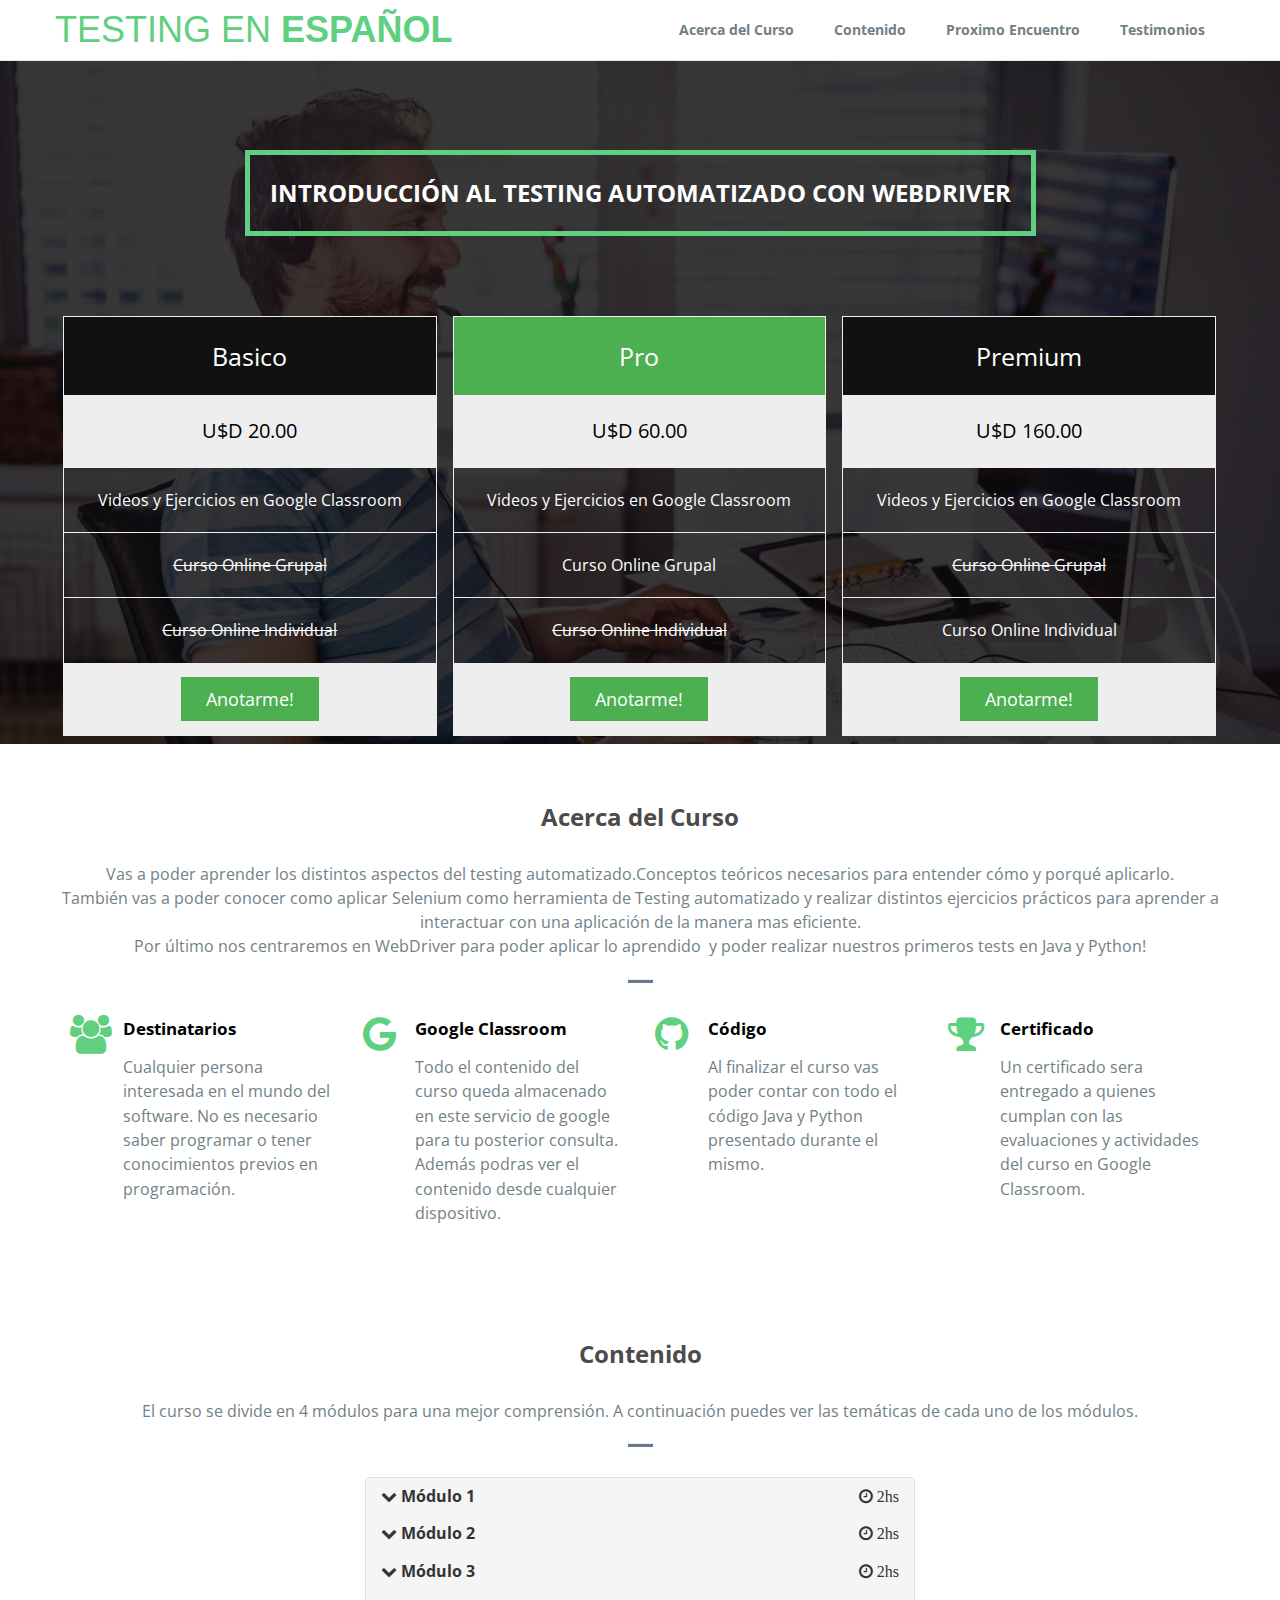
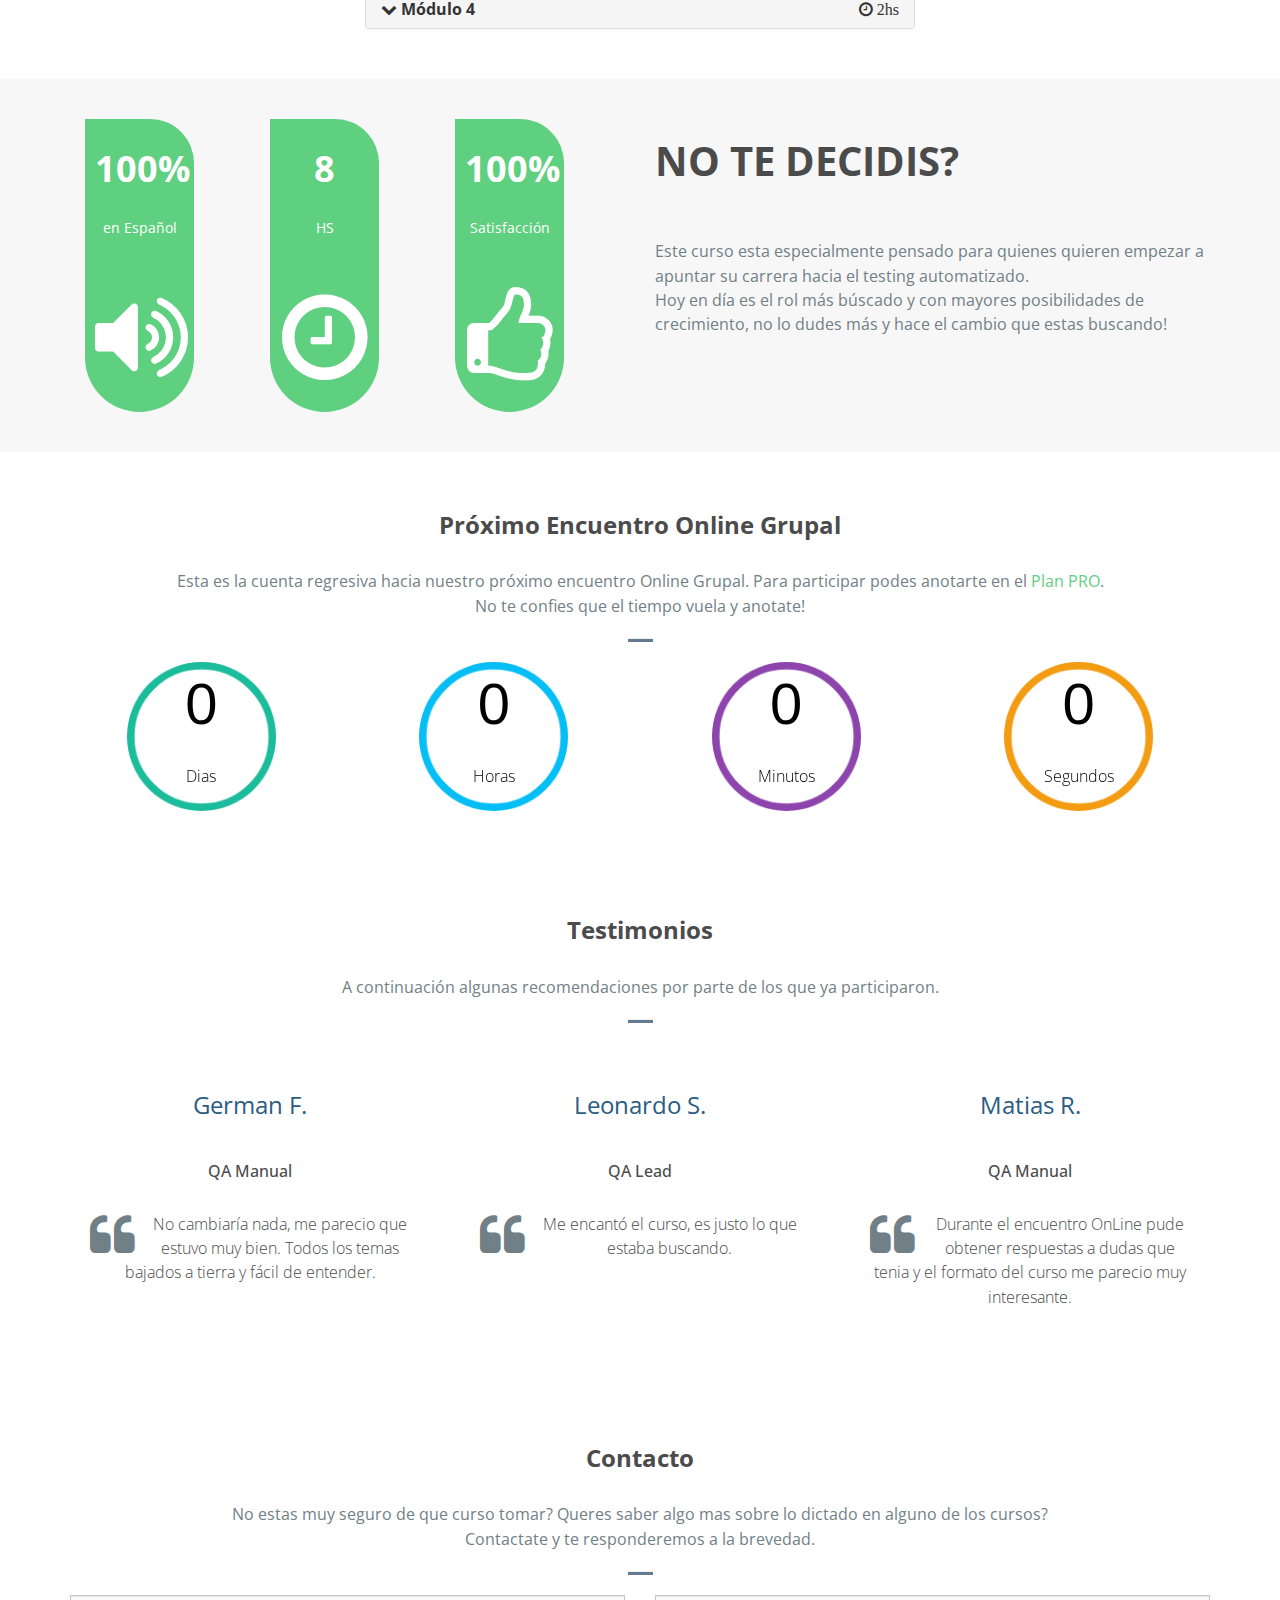
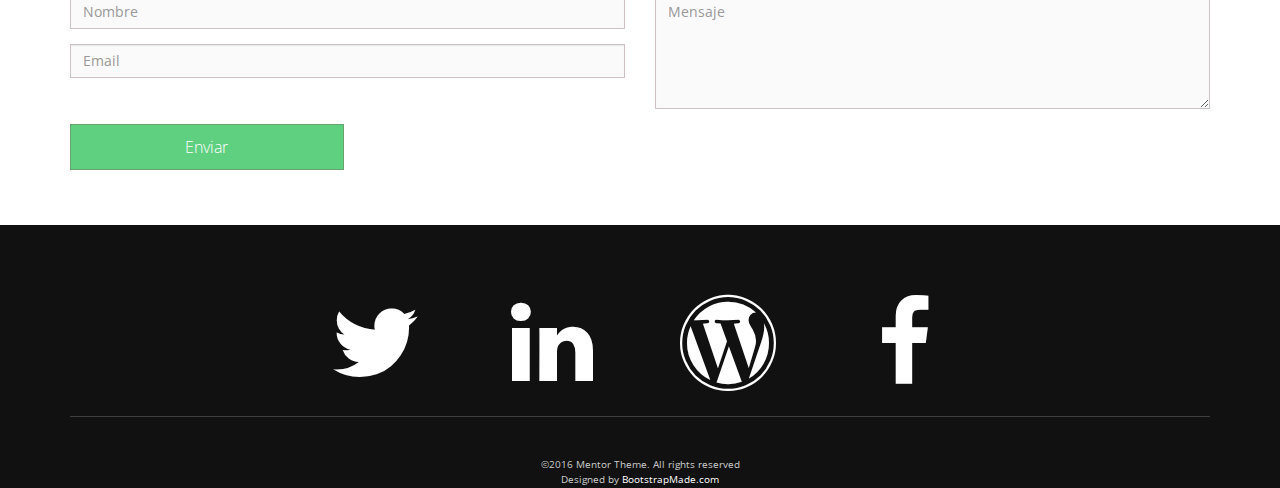
==== commit 8ebdfc99: "formatting and typos" ====
--- a/introduccionTestingAutomatizado.html
+++ b/introduccionTestingAutomatizado.html
@@ -29,7 +29,7 @@
                 <span class="icon-bar"></span>
                 <span class="icon-bar"></span>
             </button>
-            <a class="navbar-brand" href="index.html"><span>Testing en </span>Español</a>
+            <a class="navbar-brand" href="index.html"><span>Testing en </span>Espa&ntilde;ol</a>
         </div>
         <div class="collapse navbar-collapse" id="myNavbar">
             <ul class="nav navbar-nav navbar-right">
@@ -49,7 +49,7 @@
             <div class="row">
                 <div class="banner-text text-center">
                     <div class="text-border">
-                        <h2 class="text-dec">Introducción al Testing Automatizado Con WebDriver</h2>
+                        <h2 class="text-dec">Introducci&oacute;n al Testing Automatizado Con WebDriver</h2>
                     </div>
                 </div>
                 <div class="columns" id="planes">
@@ -95,8 +95,9 @@
         <div class="row">
             <div class="header-section text-center">
                 <h2>Acerca del Curso</h2>
-                <p>Vas a poder aprender los distintos aspectos del testing automatizado.Conceptos teóricos necesarios para entender como y porque aplicarlo.<br>
-                También vas a poder conocer como aplicar Selenium como herramienta de Testing automatizado y realizar distintos ejercicios prácticos para aprender a interactuar con una aplicación de la manera mas eficiente. Por ultimo nos centraremos en WebDriver para poder aplicar lo aprendido  y poder realizar nuestros primeros tests en Java y Python!</p>
+                <p>Vas a poder aprender los distintos aspectos del testing automatizado.Conceptos te&oacute;ricos necesarios para entender c&oacute;mo y porqu&eacute; aplicarlo.<br>
+                Tambi&eacute;n vas a poder conocer como aplicar Selenium como herramienta de Testing automatizado y realizar distintos ejercicios pr&aacute;cticos para aprender a interactuar con una aplicaci&oacute;n de la manera mas eficiente. 
+				<br>Por &uacute;ltimo nos centraremos en WebDriver para poder aplicar lo aprendido  y poder realizar nuestros primeros tests en Java y Python!</p>
                 <hr class="bottom-line">
             </div>
             <div class="feature-info">
@@ -104,7 +105,7 @@
                     <div class="col-md-4" style="width:25%">
                         <div class="heading pull-right">
                             <h4>Destinatarios</h4>
-                            <p>Cualquier persona inetresada en el mundo IT. No es necesario saber programar o tener conocimientos previos en programación.</p>
+                            <p>Cualquier persona interesada en el mundo del software. No es necesario saber programar o tener conocimientos previos en programaci&oacute;n.</p>
                         </div>
                         <div class="fea-img pull-left">
                             <i class="fa fa-users"></i>
@@ -116,7 +117,7 @@
                         <div class="heading pull-right">
                             <h4>Google Classroom</h4>
                             <p>Todo el contenido del curso queda almacenado en este servicio de google para tu posterior consulta. <br>
-                                Ademas podras ver el contenido desde cualquier dispositivo.</p>
+                                Adem&aacute;s podras ver el contenido desde cualquier dispositivo.</p>
                         </div>
                         <div class="fea-img pull-left">
                             <i class="fa fa-google"></i>
@@ -126,8 +127,8 @@
                 <div class="fea">
                     <div class="col-md-4" style="width:25%">
                         <div class="heading pull-right">
-                            <h4>Codigo</h4>
-                            <p>Al finalizar el curso vas poder contar con todo el codigo Java y Python presentado durante el mismo.</p>
+                            <h4>C&oacute;digo</h4>
+                            <p>Al finalizar el curso vas poder contar con todo el c&oacute;digo Java y Python presentado durante el mismo.</p>
                         </div>
                         <div class="fea-img pull-left">
                             <i class="fa fa-github"></i>
@@ -138,7 +139,7 @@
                     <div class="col-md-4" style="width:25%">
                         <div class="heading pull-right">
                             <h4>Certificado</h4>
-                            <p>Un certificado sera entregado a quienes cumplan con las evaluaciones y actividades del curso.</p>
+                            <p>Un certificado sera entregado a quienes cumplan con las evaluaciones y actividades del curso en Google Classroom.</p>
                         </div>
                         <div class="fea-img pull-left">
                             <i class="fa fa-trophy"></i>
@@ -155,7 +156,7 @@
     <div class="container">
         <div class="header-section text-center">
             <h2>Contenido</h2>
-            <p>El curso se divide en 4 modulos para una mejor comprension. A continuacion puedes ver las tematicas de cada uno de los modulos.</p>
+            <p>El curso se divide en 4 m&oacute;dulos para una mejor comprensi&oacute;n. A continuaci&oacute;n puedes ver las tem&aacute;ticas de cada uno de los m&oacute;dulos.</p>
             <hr class="bottom-line">
         </div>
         <div class="panel-group" role="tablist" id="bootstrap-overrides">
@@ -165,7 +166,7 @@
                         <a class="collapsed" data-toggle="collapse" href="#collapseListGroup1" aria-expanded="false"
                            aria-controls="collapseListGroup1">
                             <i class="fa fa-chevron-down"></i>
-                            Modulo 1
+                            M&oacute;dulo 1
 
                         </a>
                         <i class="fa fa-clock-o pull-right">&nbsp;2hs</i>
@@ -175,13 +176,13 @@
                 <div id="collapseListGroup1" class="panel-collapse collapse" role="tabpanel"
                      aria-labelledby="collapseListGroupHeading1">
                     <ul class="list-group">
-                        <li class="list-group-item">¿Por qué testing Automatizado? ¿Por que no?</li>
+                        <li class="list-group-item">¿Por qu&eacute; testing Automatizado? ¿Por que no?</li>
                         <li class="list-group-item">¿Que es testing Automatizado?</li>
                         <li class="list-group-item">Testing Automatizado vs Testing Manual</li>
-                        <li class="list-group-item">Pirámide de Pruebas</li>
-                        <li class="list-group-item">¿Cómo seleccionar los tests a automatizar?</li>
-                        <li class="list-group-item">¿Cómo evitar el fracaso del proyecto de pruebas automatizadas?</li>
-                        <li class="list-group-item">Introducción al mundo Selenium</li>
+                        <li class="list-group-item">Pir&aacute;mide de Pruebas</li>
+                        <li class="list-group-item">¿C&oacute;mo seleccionar los tests a automatizar?</li>
+                        <li class="list-group-item">¿C&oacute;mo evitar el fracaso del proyecto de pruebas automatizadas?</li>
+                        <li class="list-group-item">Introducci&oacute;n al mundo Selenium</li>
                     </ul>
                 </div>
                 <div class="panel-heading" role="tab" id="collapseListGroupHeading2">
@@ -189,7 +190,7 @@
                         <a class="collapsed" data-toggle="collapse" href="#collapseListGroup2" aria-expanded="false"
                            aria-controls="collapseListGroup1">
                             <i class="fa fa-chevron-down"></i>
-                            Modulo 2
+                            M&oacute;dulo 2
                         </a>
                         <i class="fa fa-clock-o pull-right">&nbsp;2hs</i>
                         <!--<i class="fa fa-file-code-o pull-right"></i>-->
@@ -200,10 +201,10 @@
                     <ul class="list-group">
                         <li class="list-group-item">Conceptos generales</li>
                         <li class="list-group-item">Test vs Test Suite</li>
-                        <li class="list-group-item">Teoría de Locators</li>
-                        <li class="list-group-item">Práctica de Locators</li>
+                        <li class="list-group-item">Teor&iacute;a de Locators</li>
+                        <li class="list-group-item">Pr&aacute;ctica de Locators</li>
                         <li class="list-group-item">Frameworks de Automatización</li>
-                        <li class="list-group-item">Introducción Page Object</li>
+                        <li class="list-group-item">Introducci&oacute;n Page Object</li>
                     </ul>
                 </div>
                 <div class="panel-heading" role="tab" id="collapseListGroupHeading3">
@@ -211,7 +212,7 @@
                         <a class="collapsed" data-toggle="collapse" href="#collapseListGroup3" aria-expanded="false"
                            aria-controls="collapseListGroup1">
                             <i class="fa fa-chevron-down"></i>
-                            Modulo 3
+                            M&oacute;dulo 3
                         </a>
                         <i class="fa fa-clock-o pull-right">&nbsp;2hs</i>
                     </h4>
@@ -222,7 +223,7 @@
                         <li class="list-group-item">Mi primer Test Automatizado (Java y Python)</li>
                         <li class="list-group-item">Implicit Waits vs Explicit Waits (Java y Python)</li>
                         <li class="list-group-item">Testing Crossbowsing (Java y Python)</li>
-                        <li class="list-group-item">Como ejecutar acciones más comunes (Java y Python)</li>
+                        <li class="list-group-item">C&oacute;mo ejecutar acciones m&aacute;s comunes (Java y Python)</li>
                     </ul>
                 </div>
                 <div class="panel-heading" role="tab" id="collapseListGroupHeading4">
@@ -230,7 +231,7 @@
                         <a class="collapsed" data-toggle="collapse" href="#collapseListGroup4" aria-expanded="false"
                            aria-controls="collapseListGroup1">
                             <i class="fa fa-chevron-down"></i>
-                            Modulo 4
+                            M&oacute;dulo 4
                         </a>
                         <i class="fa fa-clock-o pull-right">&nbsp;2hs</i>
                     </h4>
@@ -238,7 +239,7 @@
                 <div id="collapseListGroup4" class="panel-collapse collapse" role="tabpanel"
                      aria-labelledby="collapseListGroupHeading1">
                     <ul class="list-group">
-                        <li class="list-group-item">Aplicando Patrón Page Object a nuestro tests (Java y Python)</li>
+                        <li class="list-group-item">Aplicando Patr&oacute;n Page Object a nuestro tests (Java y Python)</li>
                         <li class="list-group-item">Bases para un Framework (Java y Python)</li>
                         <li class="list-group-item">Corriendo nuestras pruebas en la nube (Java y Python)</li>
                         <li class="list-group-item">Ecosistema de aplicaciones (Java y Python)</li>
@@ -257,7 +258,7 @@
                 <div class="col-lg-4 col-md-4 col-sm-4 col-xs-4">
                     <div class="orga-stru">
                         <h3>100%</h3>
-                        <p>en Español</p>
+                        <p>en Espa&ntilde;ol</p>
                         <i class="fa fa-volume-up"></i>
                     </div>
                 </div>
@@ -271,7 +272,7 @@
                 <div class="col-lg-4 col-md-4 col-sm-4 col-xs-4">
                     <div class="orga-stru">
                         <h3>100%</h3>
-                        <p>Satisfaccion</p>
+                        <p>Satisfacci&oacute;n</p>
                         <i class="fa fa-thumbs-o-up"></i>
                     </div>
                 </div>
@@ -281,8 +282,9 @@
                     <hgroup>
                         <h3 class="det-txt">No te decidis?</h3>
                     </hgroup>
-                    <p class="det-p">Este curso esta pensado para quienes quieren empezar a apuntar su carrera hacia el testing automatizado,<br>
-                        rol muy solicitado hoy en dia y con grandes posibilidades de crecimiento, no lo dudes mas y hace el cambio que estas buscando!</p>
+                    <p class="det-p">Este curso esta especialmente pensado para quienes quieren empezar a apuntar su carrera hacia el testing automatizado.
+					<br>Hoy en d&iacute;a es el rol m&aacute;s b&uacute;scado y con mayores posibilidades de crecimiento, no lo dudes m&aacute;s y 
+					hace el cambio que estas buscando!</p>
                 </div>
             </div>
         </div>
@@ -294,8 +296,8 @@
     <div class="container">
         <div class="row">
             <div class="header-section text-center">
-                <h2>Proximo Encuentro Online Grupal</h2>
-                <p>Esta es la cuenta regresiva hacia nuestro proximo encuentro Online Grupal. Para participar podes anotarte en el <a href="#planes">Plan PRO</a>.
+                <h2>Pr&oacute;ximo Encuentro Online Grupal</h2>
+                <p>Esta es la cuenta regresiva hacia nuestro pr&oacute;ximo encuentro Online Grupal. Para participar podes anotarte en el <a href="#planes">Plan PRO</a>.
                     <br>No te confies que el tiempo vuela y anotate!</p>
                 <hr class="bottom-line">
             </div>
@@ -314,7 +316,7 @@
         <div class="row">
             <div class="header-section text-center">
                 <h2>Testimonios</h2>
-                <p>A continuación algunas recomendaciones por parte de los que ya participaron.</p>
+                <p>A continuaci&oacute;n algunas recomendaciones por parte de los que ya participaron.</p>
                 <hr class="bottom-line">
             </div>
             <div class="col-lg-4 col-md-4 col-sm-4">
@@ -323,7 +325,7 @@
                         <p class="pm-staff-profile-name">German F.</p>
                         <p class="pm-staff-profile-title">QA Manual</p>
                         <i class="fa fa-quote-left fa-3x fa-pull-left" aria-hidden="true"></i>
-                        <p class="pm-staff-profile-bio">El curso me impresionó en múltiples niveles. Se lo recomendaré a todos los que conozco. Aprendi mucho durante este curso.</p>
+                        <p class="pm-staff-profile-bio">No cambiar&iacute;a nada, me parecio que estuvo muy bien. Todos los temas bajados a tierra y f&aacute;cil de entender.</p>
                     </div>
                 </div>
             </div>
@@ -406,6 +408,7 @@
             <li><a href="https://twitter.com/TestingEnEspa"><i class="fa fa-twitter fa-fw fa-3x"></i></a></li>
             <li><a href="https://www.linkedin.com/in/josepablosarco/"><i class="fa fa-linkedin fa-fw fa-3x"></i></a></li>
             <li><a href="https://josepablosarco.wordpress.com"><i class="fa fa-wordpress fa-fw fa-3x"></i></a></li>
+			<li><a href="https://www.facebook.com/Testing-en-Espa%C3%B1ol-146426586062054"><i class="fa fa-facebook fa-fw fa-3x"></i></a></li>
         </ul>
         ©2016 Mentor Theme. All rights reserved
         <div class="credits">
@@ -427,7 +430,7 @@
 <script>
                                         $(document).ready(function() {
                                             $('#countdown9').ClassyCountdown({
-                                                end: '1519891200',
+                                                end: '1523307600',
                                                 now: $.now()/1000,
                                                 labels: true,
                                                 style: {
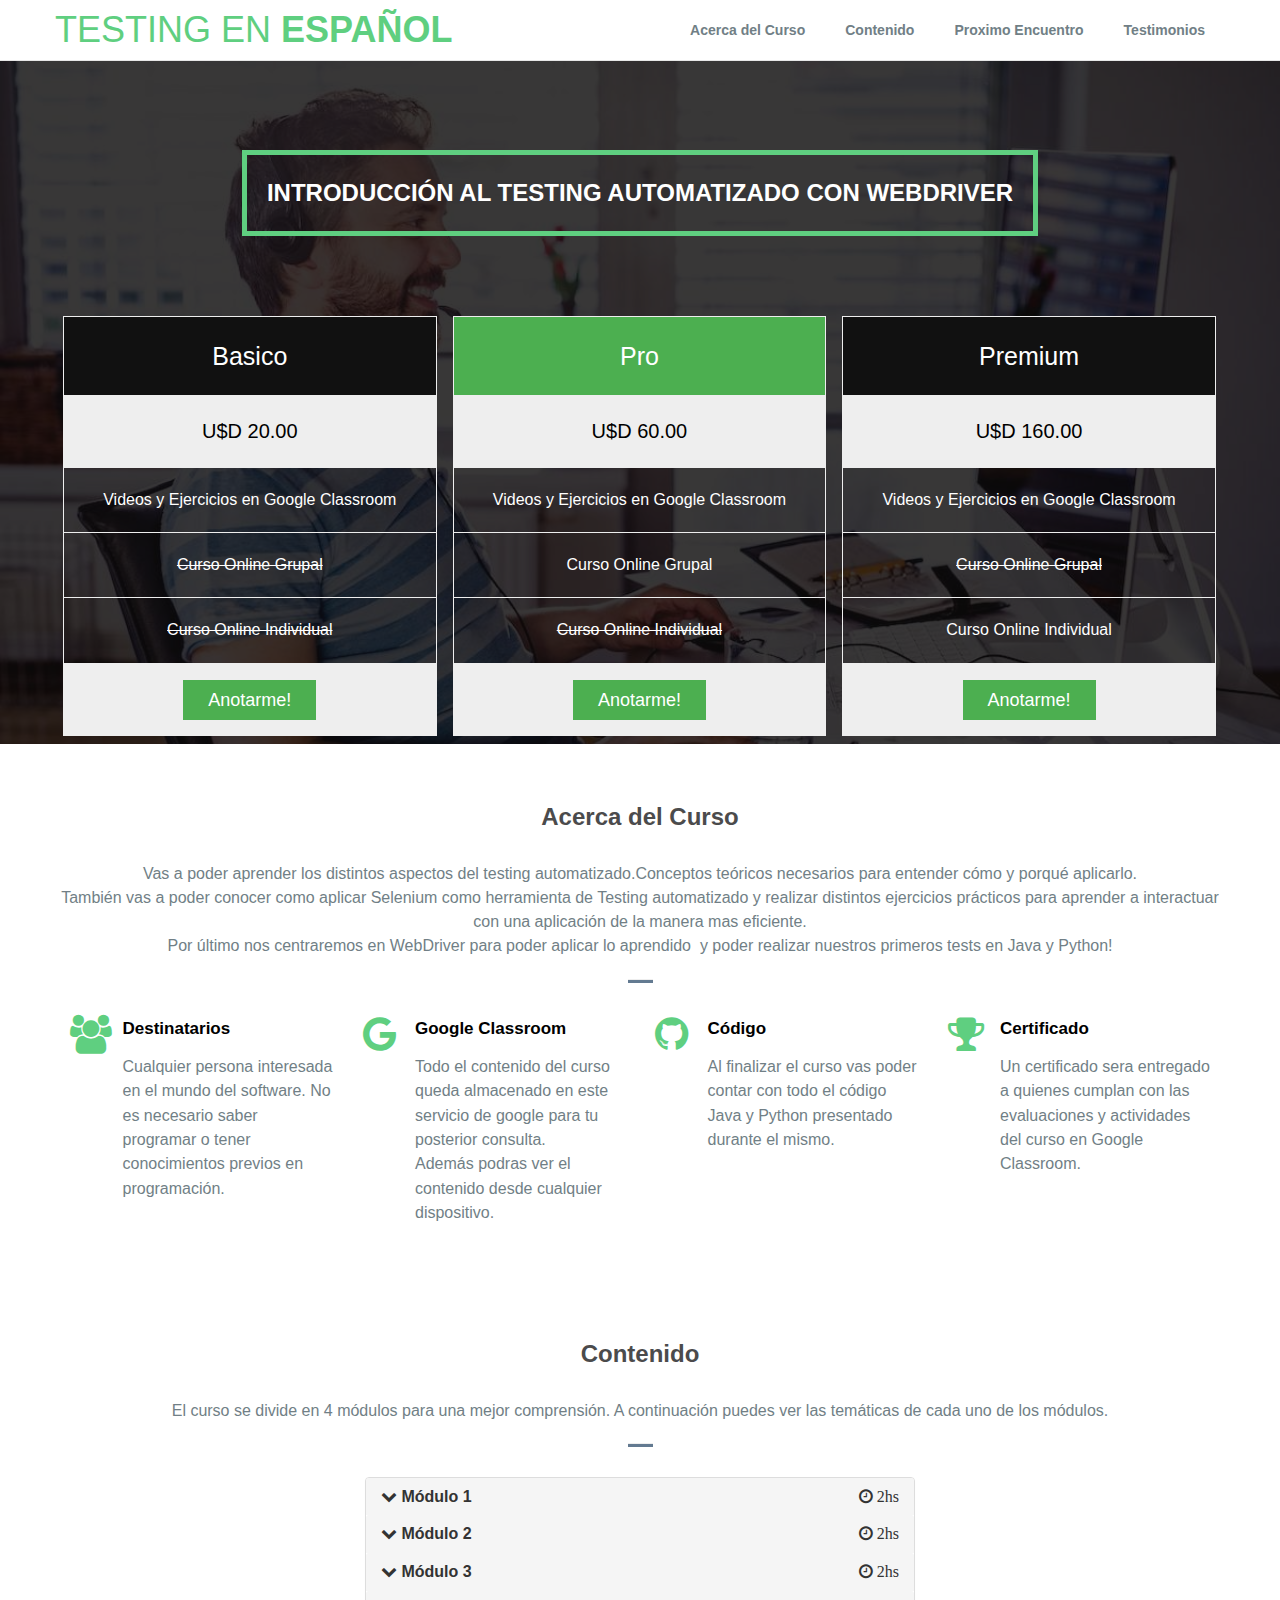
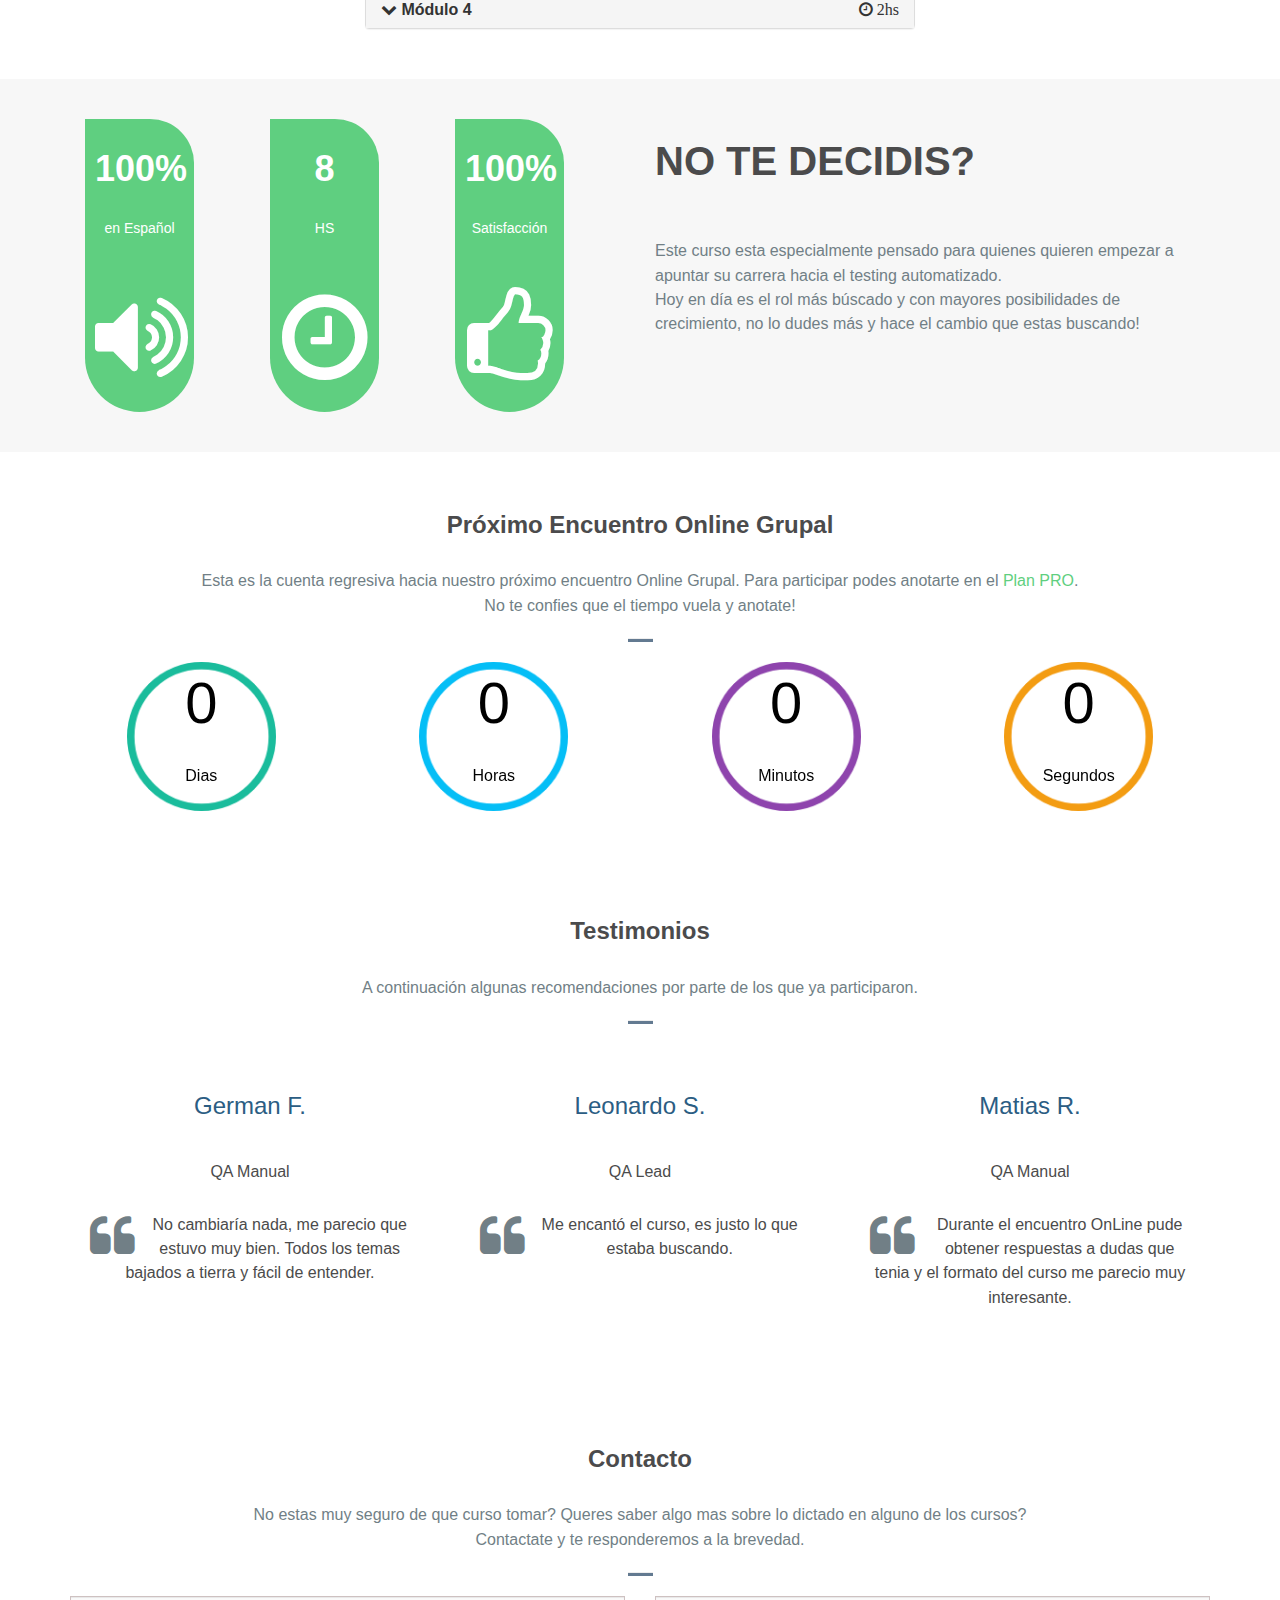
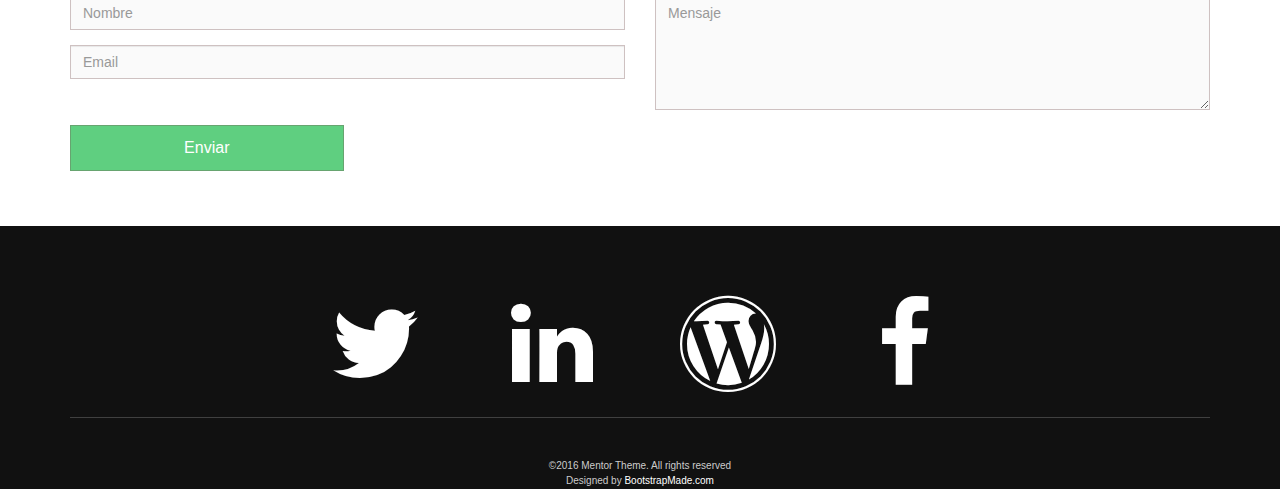
==== commit d9d68b56: "more optimization" ====
--- a/introduccionTestingAutomatizado.html
+++ b/introduccionTestingAutomatizado.html
@@ -9,8 +9,6 @@
     <meta name="keywords"
           content="Testing, Automation, WebDriver, Selenium, Training, Cursos, tester, software, josepablosarco">
 
-    <link rel="stylesheet" type="text/css"
-          href="https://fonts.googleapis.com/css?family=Open+Sans|Candal|Alegreya+Sans">
     <link rel="stylesheet" type="text/css" href="css/font-awesome.min.css">
     <link rel="stylesheet" type="text/css" href="css/bootstrap.min.css">
     <link rel="stylesheet" type="text/css" href="css/imagehover.min.css">
@@ -387,7 +385,7 @@
                         <div class="validation"></div>
                     </div>
                 </div>
-				<input type="hidden" name="_next" value="https://testingenesp.github.io/" />
+				<input type="hidden" name="_next" value="https://testingenesp.github.io/ThankYou.html" />
                 <div class="col-xs-12">
                     <!-- Button -->
                     <button type="submit" id="submit" name="submit" value="Send"
--- a/css/style.css
+++ b/css/style.css
@@ -1,707 +1,4 @@
-/*
-    Theme Name: Mentor
-    Theme URL: https://bootstrapmade.com/mentor-free-education-bootstrap-theme/
-    Author: BootstrapMade.com
-    Author URL: https://bootstrapmade.com
-*/
-
-body {
-	font-size: 15px;
-    line-height: 1.52;
-    color: #717f86;
-    font-size: 16px;
-	font-family: 'Open Sans', sans-serif;
-    font-weight: 400;
-}
-ol, ul {
-	list-style: none;
-}
-blockquote, q {
-	quotes: none;
-}
-blockquote:before, blockquote:after,
-q:before, q:after {
-	content: '';
-	content: none;
-}
-table {
-	border-collapse: collapse;
-	border-spacing: 0;
-}
-.section-padding{
-	padding: 40px 0px;
-}
-h1, h2, h3, h4, h5, h6{
-    font-family: Open Sans, sans-serif;
-    font-weight: 700;
-    color: #4B4B4C;
-}
-a{
-    color: #5fcf80;
-}
-a:hover, a:focus{
-    color: #5fcf80;
-}
-/***********************************
-Navigation bar
-************************************/
-.navbar-default .navbar-brand {
-    color: #5FCF80;
-}
-.navbar-default {
-    background-color: #ffffff;
-}
-.course-text{
-    padding: 84px;
-}
-.navbar-default .navbar-nav > li > a {
-    color: #717f86;
-    font-size: 14px;
-    font-weight: 700;
-}
-.navbar-nav > li > a{
-	padding: 0px;
-	margin: 10px 5px;
-	padding: 10px 15px;
-}
-.navbar-default .navbar-nav > li > a:focus, .navbar-default .navbar-nav > li > a:hover
-{
-	color: #5FCF80;
-}
-
-.navbar-nav .active a{
-    background: none !important;
-    color: #5FCF80 !important;
-    outline: none;
-}
-
-.btn-trial a{
-	background-color: #5FCF80;
-	border-radius: 25px;
-	color: #ffffff !important;
-	border: 1px solid #5FCF80;
-}
-.btn-trial a:hover, .btn-trial a:focus{
-	border: 1px solid #5FCF80;
-	background-color: #fff;
-	color: #5FCF80 !important;
-}
-.navbar-default .navbar-brand {
-    font-family: 'Dosis', sans-serif !important;
-    font-weight: 700;
-    text-transform: uppercase;
-    padding: 0px;
-    height: inherit;
-    font-size: 36px;
-    margin: 20px 0px;
-}
-.navbar-default .navbar-brand span{
-	font-weight: 100 !important;
-}
-.navbar {
-    margin-bottom: 0px;
-}
-.padding-zero{
-	padding: 0px;
-}
-.mart20{
-	margin-top: 20px;
-}
-/***********************************
-Banner
-************************************/
-.banner{
-	background: url('../img/background.jpeg') no-repeat center top;
-    background-size: cover;
-	min-height: 580px;
-    position: relative;
-}
-.bg-color{
-	background-color: RGBA(12, 11, 11, 0.82);
-	min-height: 580px;
-}
-.text-dec{
-	font-size: 24px;
-	padding: 10px 20px;
-    margin: 15px 0;
-	text-transform: uppercase;
-    color: #fff;
-}
-.text-border{
-	border: 5px solid #5FCF80;
-	display: inline-block;
-	margin-top: 150px;
-}
-.intro-para{
-	font-family: 'Alegreya Sans', sans-serif;
-	font-size: 45px;
-	color: #fff;
-	margin-top: 30px;
-}
-.quote .btn{
-    background-color: 
-}
-.modal-dialog {
-    width: 600px;
-    margin: 150px auto;
-}
-.mouse {
-    width: 25px;
-    height: 45px;
-    border: 2px solid #fff;
-    position: absolute;
-    bottom: 40px;
-    left: 50%;
-    margin-left: -12.5px;
-    border-radius: 12px;
-}
-@-webkit-keyframes rotateplane {
-    0%   {top:10px;}
-    25%  {top:14px;}
-    50%  {top:19px;}
-    75%  {top:24px;}
-    100% {top:28px;}
-}
-@-moz-keyframes rotateplane {
-    0%   {top:10px;}
-    25%  {top:14px;}
-    50%  {top:19px;}
-    75%  {top:24px;}
-    100% {top:28px;}
-}
-@-o-keyframes rotateplane {
-    0%   {top:10px;}
-    25%  {top:14px;}
-    50%  {top:19px;}
-    75%  {top:24px;}
-    100% {top:28px;}
-}
-.mouse::after {
-    content: "";
-    position: absolute;
-    height: 5px;
-    width: 5px;
-    background-color: #fff;
-    border-radius: 100%;
-    left: 50%;
-    top:10px;
-    margin-left: -2.5px;
-    transition:all 0.3s ease-in;
- 
-     -webkit-animation-name: rotateplane; /* Chrome, Safari, Opera */
-    -webkit-animation-duration: 2s; /* Chrome, Safari, Opera */
-    animation-name: rotateplane;
-    animation-duration: 2s;
-    animation-iteration-count: infinite;
-}
-.modal-content h4 {
-    font-size: 1.5em;
-    font-weight: 700;
-}
-.login-box-body {
-    padding: 15px 30px;
-}
-.login-box-msg, .register-box-msg {
-    margin: 0px;
-    text-align: center;
-    padding: 0px 20px 20px;
-}
-.modal-sm {
-    width: 400px;
-}
-.padleft-right{
-    padding-left: 5px;
-    padding-right: 0px;
-}
-.big-text{
-    font-size: 35px;
-}
-.small-text{
-    font-size: 16px;
-}
-.quote .btn{
-    background-color: #5fcf80;
-    color: #fff;
-    -webkit-transition: all 0.3s ease-in-out;
-  -moz-transition: all 0.3s ease-in-out;
-  transition: all 0.3s ease-in-out;
-  margin-top: 10px;
-}
-.quote .btn:hover, .quote .btn:focus{
-    background-color: #fff;
-    color: #5fcf80;
-    border-color: #fff;
-     -webkit-transition: all 0.3s ease-in-out;
-  -moz-transition: all 0.3s ease-in-out;
-  transition: all 0.3s ease-in-out;
-}
-/***********************************
-Features
-************************************/
-h2{
-	font-size: 24px;
-	padding-bottom: 15px;
-}
-.bottom-line{
-	width: 25px;
-	height: 3px;
-	background-color: rgb(99, 122, 145);
-}
-.fea{
-	margin-top: 25px;
-}
-.fea-img {
-  width: 20%;
-}
-.heading {
-    width: 80%;
-}
-.fea i {
-    font-size: 39px;
-    color: #5FCF80;
-    margin-top: 7px;
-}
-.heading h4 {
-    font-size: 17px;
-    line-height: 1.25;
-    font-weight: 700;
-    color: #000;
-    margin: 10px 0px;
-    text-align: left;
-}
-.heading p {
-  text-align: left;
-}
-/***********************************
- Organisations
-************************************/
-#organisations{
-    background-color: rgb(247, 247, 247);
-}
-.orga-stru
-{
-    background-color: #5FCF80;
-    width: 109px;
-    height: auto;
-    padding: 10px 10px 25px 10px;
-    text-align: center;
-    border-radius: 0px 80px 99px 99px;
-    -moz-border-radius: 0px 80px 99px 99px;
-    -webkit-border-radius: 0px 80px 99px 99px;
-    -o-border-radius: 0px 80px 99px 99px;
-}
-.orga-stru h3 {
-    font-size: 36px;
-    color: white;
-    font-weight: bold;
-}
-.orga-stru p {
-    font-size: 14px;
-    color: white;
-    font-weight: normal;
-    line-height: 20px;
-    padding-top: 15px;
-}
-.orga-stru i
-{
-    font-size: 100px;
-    margin-top: 35px;
-    color: rgb(255, 255, 255);
-}
-h3.det-txt {
-    font-size: 40px;
-    font-weight: bold;
-    text-transform: uppercase;
-}
-h4.sm-txt {
-    color: #5FCF80;
-    font-size: 24px;
-}
-p.det-p {
-    padding: 40px 0px;
-}
-#pricing{
-    background: rgb(247, 247, 247);
-}
-/***********************************
-Cta
-************************************/
-#cta-2{
-    padding: 140px 0;
-}
-.cta-2-txt {
-    font-size: 24px;
-    padding-bottom: 15px;
-    text-align: center;
-    margin: 0 auto;
-    line-height: 34px !important;
-}
-.cta-2-form input[type="email"] {
-    border: 0px solid #CCC;
-    padding: 13px 40px;
-    font-size: 18px;
-    color: #2b5d83;
-    font-weight: 100;
-    min-width: 280px;
-    margin-left: -4px;
-    margin-bottom: 2px;
-    border: 1px solid #5fcf80;
-    background-color: rgb(247, 247, 247);
-    border-radius: 30px 0px 0px 30px;
-}
-.cta-2-form-submit-btn {
-    font-size: 18px;
-    text-transform: capitalize;
-    color: #fff;
-    background-color: #5fcf80;
-    border: 2px solid #fff;
-    padding: 14px 30px;
-    margin-left: -4px;
-    transition: all 0.3s;
-    -moz-transition: all 0.3s;
-    -webkit-transition: all 0.3s;
-    -o-transition: all 0.3s;
-    border-width: 1px 1px 1px 0px;
-    border-radius: 0px 30px 30px 0px;
-}
-
-#bootstrap-overrides{
-    margin: auto;
-    width: 50%;
-    padding: 10px;
-}
-
-/***********************************
-Work Shop
-************************************/
-#work-shop {
-    background-color: rgb(247, 247, 247);
-}
-.service-box{
-    background: #fff;
-    padding: 60px 30px 80px;
-    box-shadow: 0px 0px 1px 1px rgba(0,0,0,0.1);
-}
-.icon-box i {
-    color: #5FCF80;
-    font-size: 65px;
-}
-.ser-text {
-    font-size: 24px;
-}
-.icon-box, .icon-text {
-    padding: 20px 0px 0px;
-}
-/***********************************
-Mentor Team
-************************************/
-.pm-staff-profile-image{
-  width: 150px;
-  height: 150px;
-  background-color: #C6C6C6;
-  border-radius: 50%;
-  display: inline-block;
-}
-.pm-staff-profile-details {
-    padding: 20px 20px;
-}
-.pm-staff-profile-name {
-    font-size: 24px;
-    text-transform: capitalize;
-    color: #2b5d83;
-}
-.pm-staff-profile-title {
-    text-transform: capitalize;
-    color: #4b4b4b;
-    font-weight: 500;
-    padding: 12px 0px;
-}
-.pm-staff-profile-bio {
-  color: #4b4b4b;
-  font-weight: 100;
-}
-/***********************************
-Testimonial
-************************************/
-#testimonial{
-    background-color: #111;
-}
-.bg-white{
-    background-color: #fff !important;
-}
-.text-comment{
-  background-color: rgb(255, 255, 255);
-  padding: 20px;
-}
-.text-par{
-  font-size: 20px;
-  padding-bottom: 15px;
-}
-/***********************************
-Course
-************************************/
-[class*=" imghvr-"] figcaption, [class^="imghvr-"] figcaption {
-    background-color: #5FCF80;
-}
-[class*=" imghvr-"], [class^="imghvr-"] {
-    background-color: #5FCF80;
-    color: #fff;
-}
-/***********************************
-Price Table
-************************************/
-.price-table {
-    box-shadow: 0px 0px 1px 0px RGBA(0, 0, 0, 0.4);
-    position: relative;
-}
-.price-table .pricing-head {
-    background: #fff;
-    padding: 40px;
-    text-align: center;
-}
-.price-table .pricing-head h4 {
-    font-size: 22px;
-    color: #232c3b;
-    margin-top: 0px;
-    letter-spacing: 1px;
-    border-bottom: 1px solid #232c3b;
-    padding-bottom: 20px;
-}
-.pricing-head .amount {
-    font-size: 60px;
-    font-weight: bold;
-}
-.pricing-head .curency {
-    display: inline-block;
-    position: relative;
-    top: -30px;
-    font-size: 20px;
-}
-.price-in {
-    background: #fff;
-    text-align: center;
-}
-.btn-bg {
-    border: 0px;
-    border-radius: 0px;
-    color: #fff !important;
-    padding: 20px 0px;
-    font-weight: bold !important;
-    font-size: 14px;
-    background-color: #5fcf80;
-}
-/***********************************
-Contact Us
-************************************/
-.contact form .form {
-    width: 100%;
-    height: auto;
-    padding: 15px 15px 12px;
-    font-size: 18px;
-    margin-bottom: 18px;
-    color: #7f7f7f;
-    letter-spacing: 0.5px;
-}
-#contact .form-control {
-    background: #fafafa;
-    border: 1px solid rgba(119, 81, 81, 0.34);
-    width: 100%;
-	margin-bottom: 15px;
-    border-radius: 0;
-    
-}
-.textarea {
-    height: 228px;
-    max-width: 100%;
-    max-height: 229px;
-}
-.light {
-    font-weight: 100;
-}
-.white{
-    color: #fff !important;
-}
-
-.validation {
-    color: red;
-    display:none;
-    margin: 0 0 20px;
-    font-weight:400;
-    font-size:13px;
-}
-
-#sendmessage {
-    color: green;
-    border:1px solid green;
-    display:none;
-    text-align:center;
-    padding:15px;
-    font-weight:600;
-    margin-bottom:15px;
-}
-
-#errormessage {
-    color: red;
-    display:none;
-    border:1px solid red;
-    text-align:center;
-    padding:15px;
-    font-weight:600;
-    margin-bottom:15px;
-}
-
-#sendmessage.show, #errormessage.show, .show {
-	display:block;
-}
-/***********************************
-Footer
-************************************/
-.footer {
-    background: #111;
-    color: #ccc;
-    font-size: 10px;
-}
-.footer a {
-    color: #fff;
-}
-
-.footer h3{
-	font-weight: 300;
-	letter-spacing: 0.05em;
-	margin: 0 0 40px;
-	font-size: 24px;
-}
-.footer .form-control {
-    border-radius: 30px;
-    border: none;
-    background: rgba(255,255,255,.1);
-    padding-left: 30px;
-    color: #e5e6e7;
-    margin-bottom: 0;
-    height: 48px;
-}
-.footer .social-links li a {
-    color: #fff;
-    font-size: 32px;
-    line-height: 50px;
-    border-radius: 50%;
-    text-align: center;
-    -webkit-transition: all .3s ease-out;
-    transition: all .3s ease-out;
-}
-.footer .social-links li {
-    display: inline-block;
-    margin: 0 25px 25px;
-    -webkit-transition: all .3s ease-out;
-    transition: all .3s ease-out;
-}
-.footer .mc-trial {
-    margin: 20px 0;
-}
-.footer .social-links {
-    list-style: none;
-    padding: 0;
-    margin: 30px 0 40px;
-    padding: 40px 0 0;
-    border-bottom: 1px solid rgba(255,255,255,0.2);
-}
-.btn-submit:hover, .btn-submit:focus{
-    background-color: #5fcf80;
-    color: #fff;
-}
-.btn-submit{
-	padding: 14px 12px;
-	border-radius: 50px;
-	text-transform: uppercase;
-    background-color: #5fcf80;
-    color: #fff;
-}
-.btn-submit i{
-	padding-left: 8px;
-}
-
-.btn-sec {
-    margin-top: 20px;
-}
-.ser-btn {
-    padding: 10px 18px;
-    border: 0px;
-    background-color: #222935;
-    color: #fff;
-    border-radius: 3px;
-    display: inline-block;
-    margin-bottom: 20px;
-}
-.mem-info{
-    padding: 45px 10px 0px;
-    background-color: #eee;
-}
-.mem-info h4 {
-    font-size: 18px;
-    padding: 10px 0px;
-}
-.mem-info h3{
-    font-size: 24px;
-    padding: 15px 0px;
-}
-.mem-info h5
-{
-    margin-top: 10px;
-    margin-bottom: 10px;
-}
-.mem-info p {
-    margin: 0 0 10px;
-}
-.agent-social li {
-    display: inline-block;
-    padding: 0px 10px 0px 0px;
-    margin-bottom: 10px;
-}
-.btn {
-    padding: 10px 20px;
-}
-.light-form-button{
-    background: #5fcf80;
-    border: 1px solid rgba(119, 81, 81, 0.34);
-    width: 24%;
-    padding: 10px 10px;
-    margin-bottom: 15px;
-    color: #fff;: #fafafa;
-    border: 1px solid rgba(119, 81, 81, 0.34);
-    width: 24%;
-    margin-bottom: 15px;
-     -webkit-transition: all 0.3s ease-in-out;
-  -moz-transition: all 0.3s ease-in-out;
-  transition: all 0.3s ease-in-out;
-}
-.btn-green, .btn-green:hover{
-    background-color: #5fcf80;
-    color: #fff;
-}
-.footer .form-control:focus{
-    box-shadow: none;
-}
-
-.ClassyCountdown-wrapper {
-    text-align: center;
-}
-.ClassyCountdown-value{
-	font-size:45px;
-	font-family: 'Montserrat', sans-serif;
-}
-.ClassyCountdown-value span{
-	font-family: 'Open Sans', sans-serif !important;
-}
-.ClassyCountdown-wrapper canvas {
-    width: 149px;
-    height: 149px;
-
-/***********************************
-************************************
-Responsive media queries
-************************************
-***********************************/
-@media (min-width: 769px) and (max-width: 980px) {
+.text-dec,h3.det-txt{text-transform:uppercase}body{line-height:1.52;color:#717f86;font-size:16px;font-family:'Open Sans',sans-serif;font-weight:400}ol,ul{list-style:none}blockquote,q{quotes:none}blockquote:after,blockquote:before,q:after,q:before{content:'';content:none}table{border-collapse:collapse;border-spacing:0}.section-padding{padding:40px 0}h1,h2,h3,h4,h5,h6{font-family:Open Sans,sans-serif;font-weight:700;color:#4B4B4C}a,a:focus,a:hover{color:#5fcf80}.navbar-default .navbar-brand{color:#5FCF80}.navbar-default{background-color:#fff}.course-text{padding:84px}.navbar-default .navbar-nav>li>a{color:#717f86;font-size:14px;font-weight:700}.navbar-nav>li>a{margin:10px 5px;padding:10px 15px}.navbar-default .navbar-nav>li>a:focus,.navbar-default .navbar-nav>li>a:hover{color:#5FCF80}.navbar-nav .active a{background:0 0!important;color:#5FCF80!important;outline:0}.btn-trial a{background-color:#5FCF80;border-radius:25px;color:#fff!important;border:1px solid #5FCF80}.btn-trial a:focus,.btn-trial a:hover{border:1px solid #5FCF80;background-color:#fff;color:#5FCF80!important}.navbar-default .navbar-brand{font-family:Dosis,sans-serif!important;font-weight:700;text-transform:uppercase;padding:0;height:inherit;font-size:36px;margin:20px 0}.navbar-default .navbar-brand span{font-weight:100!important}.navbar{margin-bottom:0}.padding-zero{padding:0}.mart20{margin-top:20px}.banner{background:url(../img/background.jpeg) center top no-repeat;background-size:cover;min-height:580px;position:relative}.mouse,.mouse::after{position:absolute;left:50%}.bg-color{background-color:RGBA(12,11,11,.82);min-height:580px}.text-dec{font-size:24px;padding:10px 20px;margin:15px 0;color:#fff}.text-border{border:5px solid #5FCF80;display:inline-block;margin-top:150px}.intro-para{font-family:'Alegreya Sans',sans-serif;font-size:45px;color:#fff;margin-top:30px}.modal-dialog{width:600px;margin:150px auto}.mouse{width:25px;height:45px;border:2px solid #fff;bottom:40px;margin-left:-12.5px;border-radius:12px}@-webkit-keyframes rotateplane{0%{top:10px}25%{top:14px}50%{top:19px}75%{top:24px}100%{top:28px}}@-moz-keyframes rotateplane{0%{top:10px}25%{top:14px}50%{top:19px}75%{top:24px}100%{top:28px}}@-o-keyframes rotateplane{0%{top:10px}25%{top:14px}50%{top:19px}75%{top:24px}100%{top:28px}}.mouse::after{content:"";height:5px;width:5px;background-color:#fff;border-radius:100%;top:10px;margin-left:-2.5px;transition:all .3s ease-in;-webkit-animation-name:rotateplane;-webkit-animation-duration:2s;animation-name:rotateplane;animation-duration:2s;animation-iteration-count:infinite}.modal-content h4{font-size:1.5em;font-weight:700}.login-box-body{padding:15px 30px}.login-box-msg,.register-box-msg{margin:0;text-align:center;padding:0 20px 20px}.heading h4,.heading p{text-align:left}.modal-sm{width:400px}.padleft-right{padding-left:5px;padding-right:0}.big-text{font-size:35px}.small-text{font-size:16px}.quote .btn{background-color:#5fcf80;color:#fff;-webkit-transition:all .3s ease-in-out;-moz-transition:all .3s ease-in-out;transition:all .3s ease-in-out;margin-top:10px}.quote .btn:focus,.quote .btn:hover{background-color:#fff;color:#5fcf80;border-color:#fff;-webkit-transition:all .3s ease-in-out;-moz-transition:all .3s ease-in-out;transition:all .3s ease-in-out}h2{font-size:24px;padding-bottom:15px}.bottom-line{width:25px;height:3px;background-color:#637a91}.fea{margin-top:25px}.fea-img{width:20%}.heading{width:80%}.fea i{font-size:39px;color:#5FCF80;margin-top:7px}.heading h4{font-size:17px;line-height:1.25;font-weight:700;color:#000;margin:10px 0}#organisations{background-color:#f7f7f7}.orga-stru{background-color:#5FCF80;width:109px;height:auto;padding:10px 10px 25px;text-align:center;border-radius:0 80px 99px 99px;-moz-border-radius:0 80px 99px 99px;-webkit-border-radius:0 80px 99px 99px;-o-border-radius:0 80px 99px 99px}.orga-stru h3{font-size:36px;color:#fff;font-weight:700}.orga-stru p{font-size:14px;color:#fff;font-weight:400;line-height:20px;padding-top:15px}.orga-stru i{font-size:100px;margin-top:35px;color:#fff}h3.det-txt{font-size:40px;font-weight:700}h4.sm-txt{color:#5FCF80;font-size:24px}p.det-p{padding:40px 0}#pricing{background:#f7f7f7}#cta-2{padding:140px 0}.cta-2-txt{font-size:24px;padding-bottom:15px;text-align:center;margin:0 auto;line-height:34px!important}.cta-2-form input[type=email]{padding:13px 40px;font-size:18px;color:#2b5d83;font-weight:100;min-width:280px;margin-left:-4px;margin-bottom:2px;border:1px solid #5fcf80;background-color:#f7f7f7;border-radius:30px 0 0 30px}.cta-2-form-submit-btn{font-size:18px;text-transform:capitalize;color:#fff;background-color:#5fcf80;border:2px solid #fff;padding:14px 30px;margin-left:-4px;transition:all .3s;-moz-transition:all .3s;-webkit-transition:all .3s;-o-transition:all .3s;border-width:1px 1px 1px 0;border-radius:0 30px 30px 0}#bootstrap-overrides{margin:auto;width:50%;padding:10px}#work-shop{background-color:#f7f7f7}.service-box{background:#fff;padding:60px 30px 80px;box-shadow:0 0 1px 1px rgba(0,0,0,.1)}.icon-box i{color:#5FCF80;font-size:65px}.ser-text{font-size:24px}.icon-box,.icon-text{padding:20px 0 0}.pm-staff-profile-image{width:150px;height:150px;background-color:#C6C6C6;border-radius:50%;display:inline-block}.pm-staff-profile-details{padding:20px}.pm-staff-profile-name{font-size:24px;text-transform:capitalize;color:#2b5d83}.pm-staff-profile-title{text-transform:capitalize;color:#4b4b4b;font-weight:500;padding:12px 0}.pm-staff-profile-bio{color:#4b4b4b;font-weight:100}#testimonial{background-color:#111}.bg-white{background-color:#fff!important}.text-comment{background-color:#fff;padding:20px}.text-par{font-size:20px;padding-bottom:15px}[class*=" imghvr-"] figcaption,[class^=imghvr-] figcaption{background-color:#5FCF80}[class*=" imghvr-"],[class^=imghvr-]{background-color:#5FCF80;color:#fff}.price-in,.price-table .pricing-head{background:#fff;text-align:center}.price-table{box-shadow:0 0 1px 0 RGBA(0,0,0,.4);position:relative}.price-table .pricing-head{padding:40px}.price-table .pricing-head h4{font-size:22px;color:#232c3b;margin-top:0;letter-spacing:1px;border-bottom:1px solid #232c3b;padding-bottom:20px}.pricing-head .amount{font-size:60px;font-weight:700}.pricing-head .curency{display:inline-block;position:relative;top:-30px;font-size:20px}.btn-bg{border:0;border-radius:0;color:#fff!important;padding:20px 0;font-weight:700!important;font-size:14px;background-color:#5fcf80}.contact form .form{width:100%;height:auto;padding:15px 15px 12px;font-size:18px;margin-bottom:18px;color:#7f7f7f;letter-spacing:.5px}#contact .form-control{background:#fafafa;border:1px solid rgba(119,81,81,.34);width:100%;margin-bottom:15px;border-radius:0}.textarea{height:228px;max-width:100%;max-height:229px}.light{font-weight:100}.white{color:#fff!important}.validation{color:red;display:none;margin:0 0 20px;font-weight:400;font-size:13px}#errormessage,#sendmessage{display:none;padding:15px;font-weight:600;margin-bottom:15px;text-align:center}#sendmessage{color:green;border:1px solid green}#errormessage{color:red;border:1px solid red}#errormessage.show,#sendmessage.show,.show{display:block}.footer{background:#111;color:#ccc;font-size:10px}.footer a{color:#fff}.footer h3{font-weight:300;letter-spacing:.05em;margin:0 0 40px;font-size:24px}.footer .form-control{border-radius:30px;border:none;background:rgba(255,255,255,.1);padding-left:30px;color:#e5e6e7;margin-bottom:0;height:48px}.footer .social-links li a{color:#fff;font-size:32px;line-height:50px;border-radius:50%;text-align:center;-webkit-transition:all .3s ease-out;transition:all .3s ease-out}.footer .social-links li{display:inline-block;margin:0 25px 25px;-webkit-transition:all .3s ease-out;transition:all .3s ease-out}.footer .mc-trial{margin:20px 0}.footer .social-links{list-style:none;margin:30px 0 40px;padding:40px 0 0;border-bottom:1px solid rgba(255,255,255,.2)}.btn-submit:focus,.btn-submit:hover{background-color:#5fcf80;color:#fff}.btn-submit{padding:14px 12px;border-radius:50px;text-transform:uppercase;background-color:#5fcf80;color:#fff}.btn-submit i{padding-left:8px}.btn-sec{margin-top:20px}.ser-btn{padding:10px 18px;border:0;background-color:#222935;color:#fff;border-radius:3px;display:inline-block;margin-bottom:20px}.mem-info{padding:45px 10px 0;background-color:#eee}.mem-info h4{font-size:18px;padding:10px 0}.mem-info h3{font-size:24px;padding:15px 0}.mem-info h5{margin-top:10px;margin-bottom:10px}.mem-info p{margin:0 0 10px}.agent-social li{display:inline-block;padding:0 10px 0 0;margin-bottom:10px}.btn{padding:10px 20px}.light-form-button{background:#5fcf80;padding:10px;color:#fff;:#fafafa;border:1px solid rgba(119,81,81,.34);width:24%;margin-bottom:15px;-webkit-transition:all .3s ease-in-out;-moz-transition:all .3s ease-in-out;transition:all .3s ease-in-out}.btn-green,.btn-green:hover{background-color:#5fcf80;color:#fff}.footer .form-control:focus{box-shadow:none}.ClassyCountdown-wrapper{text-align:center}.ClassyCountdown-value{font-size:45px;font-family:Montserrat,sans-serif}.ClassyCountdown-value span{font-family:'Open Sans',sans-serif!important}.ClassyCountdown-wrapper canvas{width:149px;height:149px;@media (min-width: 769px) and (max-width: 980px) {
     .ser-text {
     font-size: 20px;
     }
@@ -798,7 +95,7 @@
     .cta-2-form-submit-btn {
     font-size: 10px;
     }
-    .cta-2-form input[type="email"] {
+    .cta-2-form input[type=email] {
     padding: 13px 10px;
     font-size: 10px;
     min-width: 187px;
@@ -819,4 +116,4 @@
         font-size: 30px !important;
     }
 
-}+}__ESCAPED_SOURCE_END_CLEAN_CSS_;}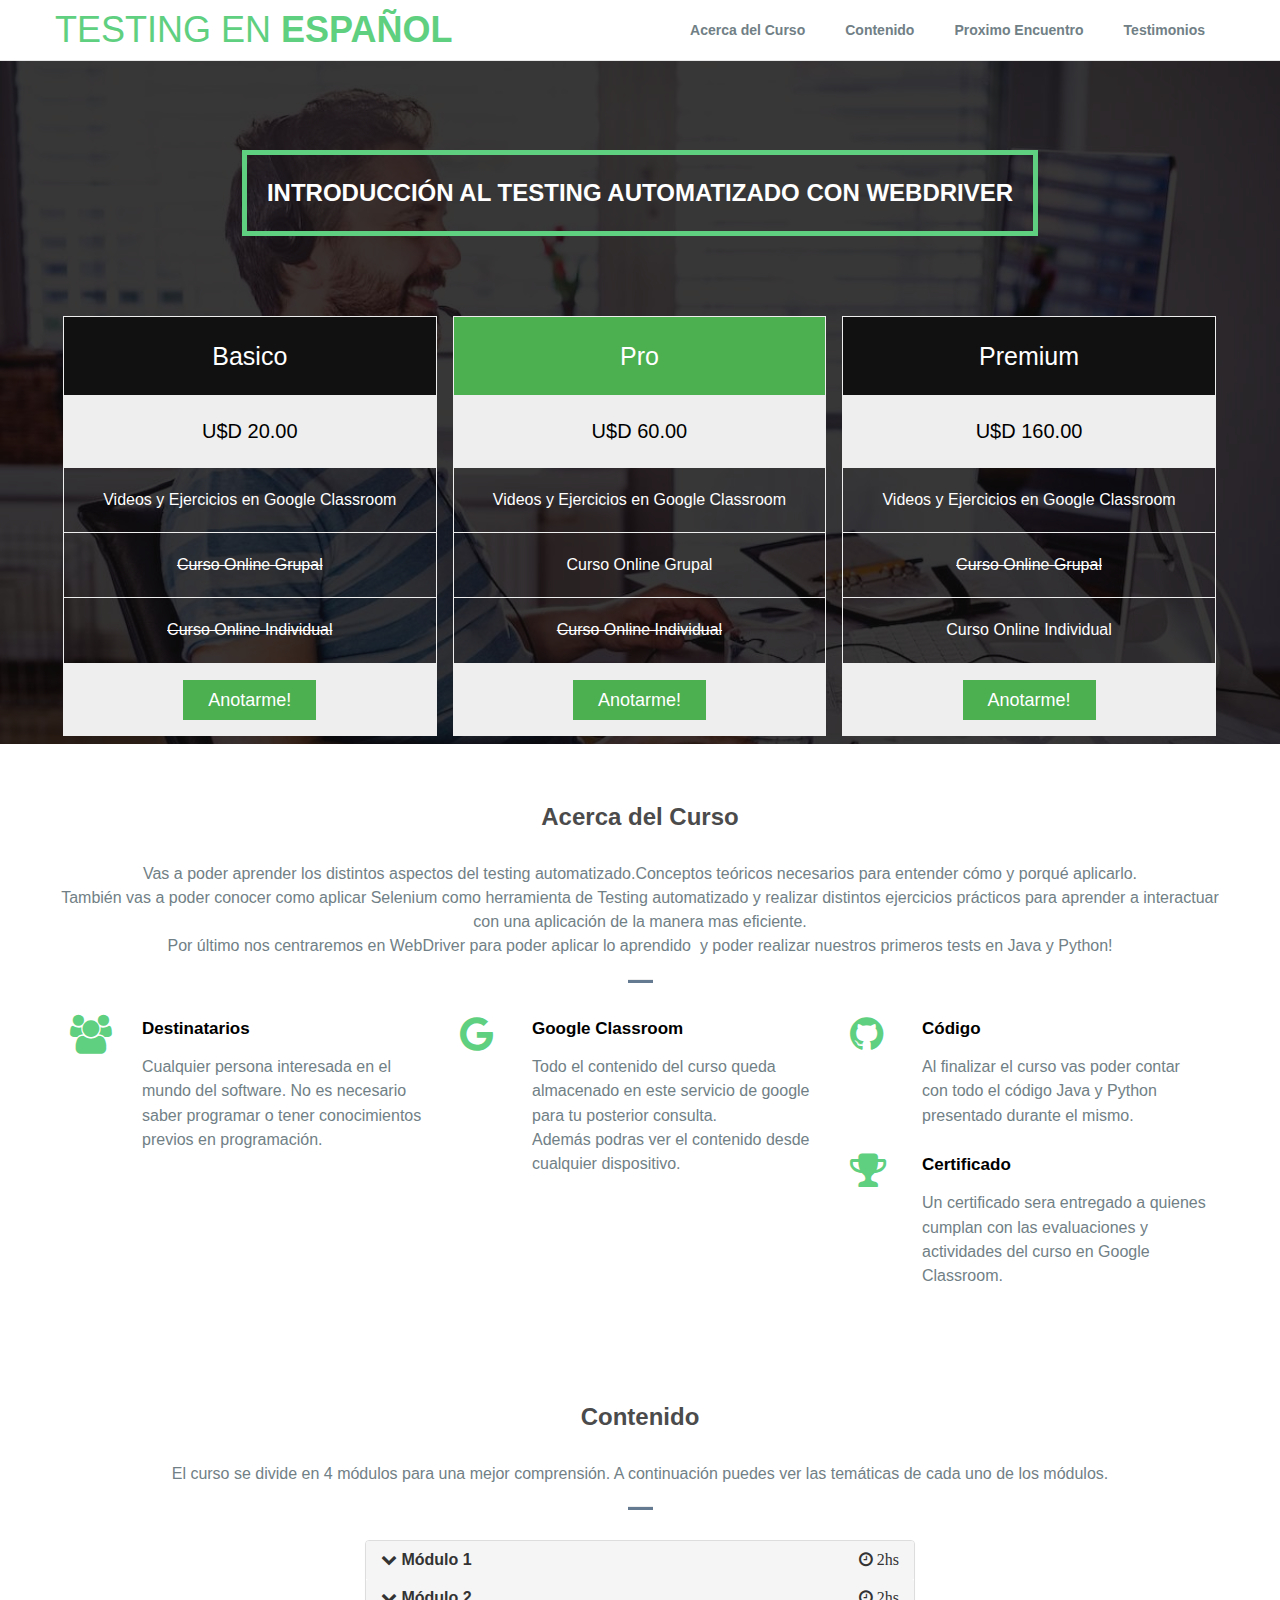
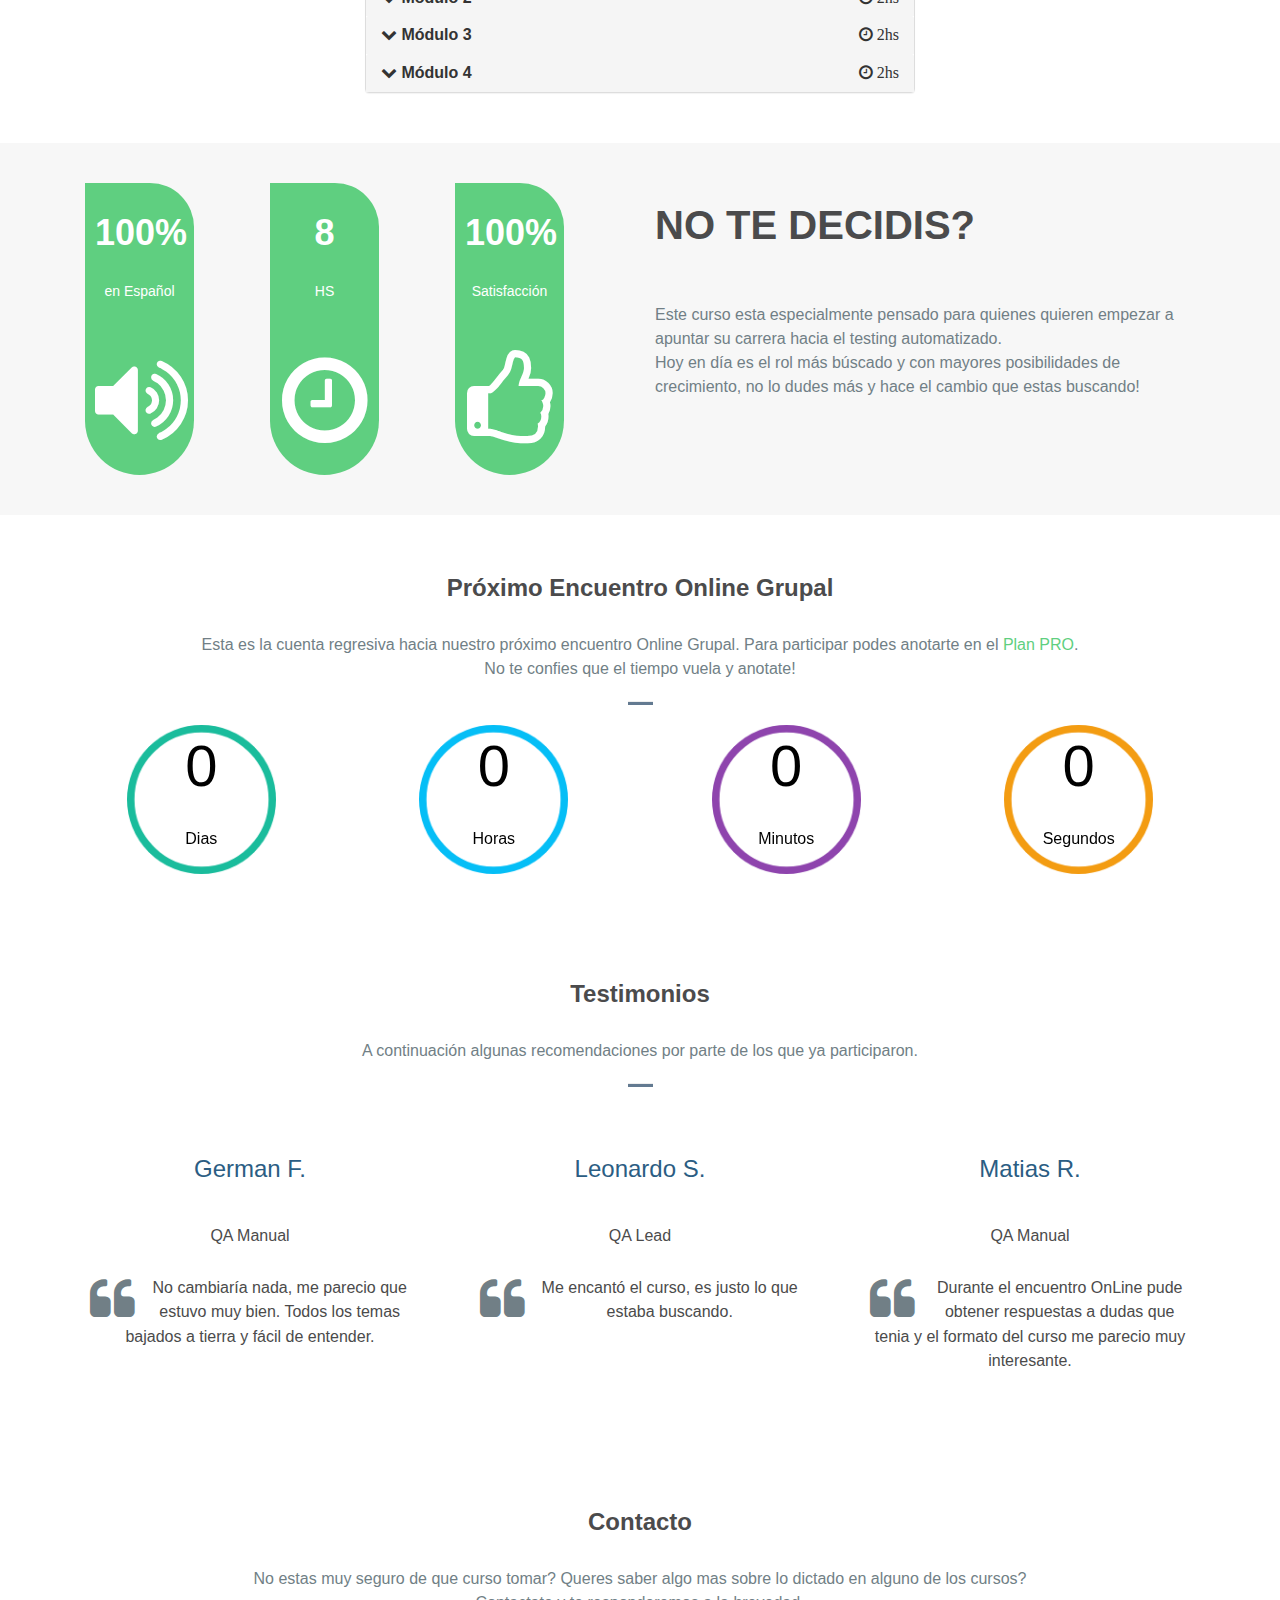
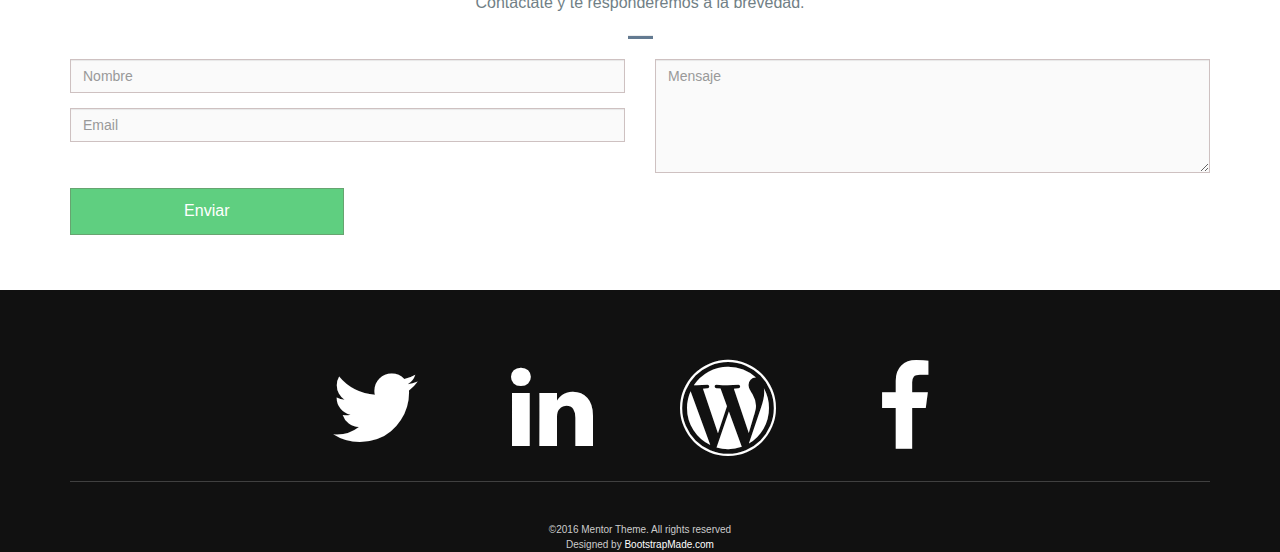
==== commit 89491608: "fix for Mobile experience" ====
--- a/introduccionTestingAutomatizado.html
+++ b/introduccionTestingAutomatizado.html
@@ -100,7 +100,7 @@
             </div>
             <div class="feature-info">
                 <div class="fea">
-                    <div class="col-md-4" style="width:25%">
+                    <div class="col-md-4">
                         <div class="heading pull-right">
                             <h4>Destinatarios</h4>
                             <p>Cualquier persona interesada en el mundo del software. No es necesario saber programar o tener conocimientos previos en programaci&oacute;n.</p>
@@ -111,7 +111,7 @@
                     </div>
                 </div>
                 <div class="fea">
-                    <div class="col-md-4" style="width:25%">
+                    <div class="col-md-4" >
                         <div class="heading pull-right">
                             <h4>Google Classroom</h4>
                             <p>Todo el contenido del curso queda almacenado en este servicio de google para tu posterior consulta. <br>
@@ -123,7 +123,7 @@
                     </div>
                 </div>
                 <div class="fea">
-                    <div class="col-md-4" style="width:25%">
+                    <div class="col-md-4" >
                         <div class="heading pull-right">
                             <h4>C&oacute;digo</h4>
                             <p>Al finalizar el curso vas poder contar con todo el c&oacute;digo Java y Python presentado durante el mismo.</p>
@@ -134,7 +134,7 @@
                     </div>
                 </div>
                 <div class="fea">
-                    <div class="col-md-4" style="width:25%">
+                    <div class="col-md-4" >
                         <div class="heading pull-right">
                             <h4>Certificado</h4>
                             <p>Un certificado sera entregado a quienes cumplan con las evaluaciones y actividades del curso en Google Classroom.</p>
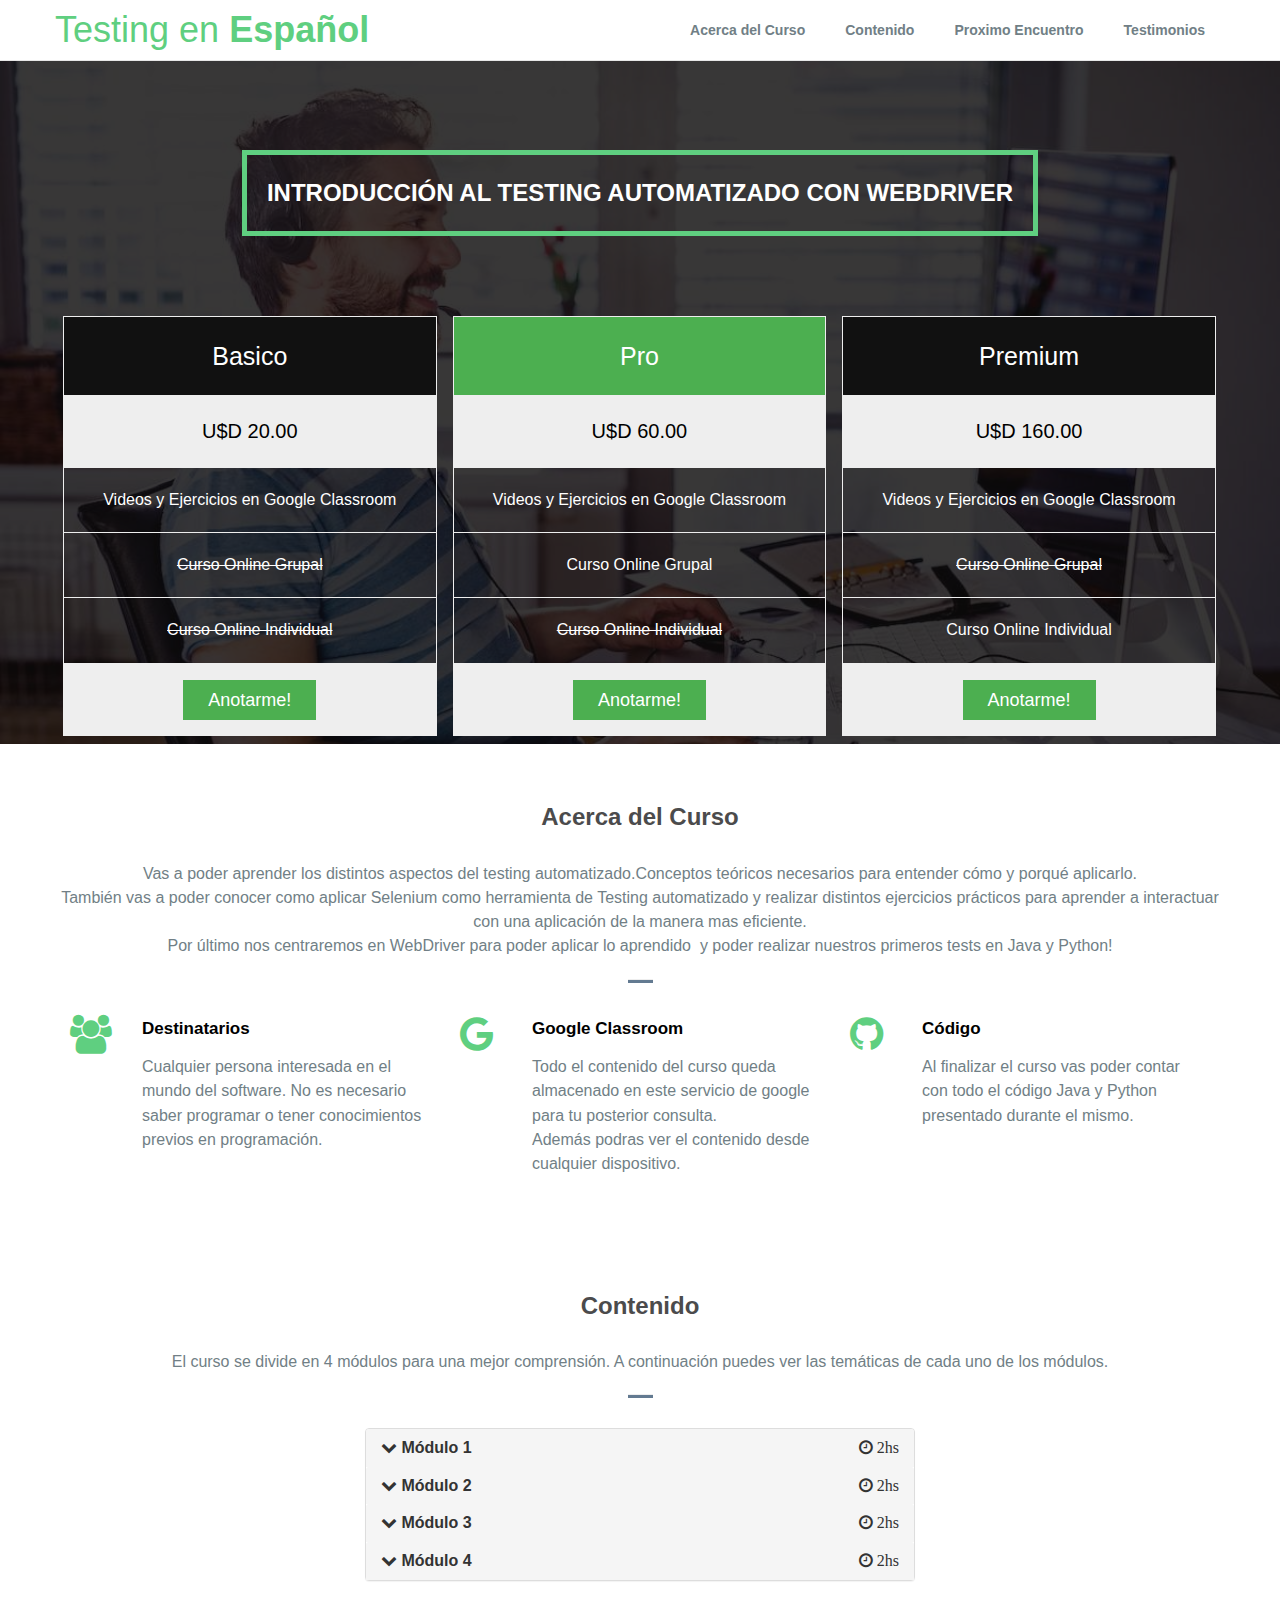
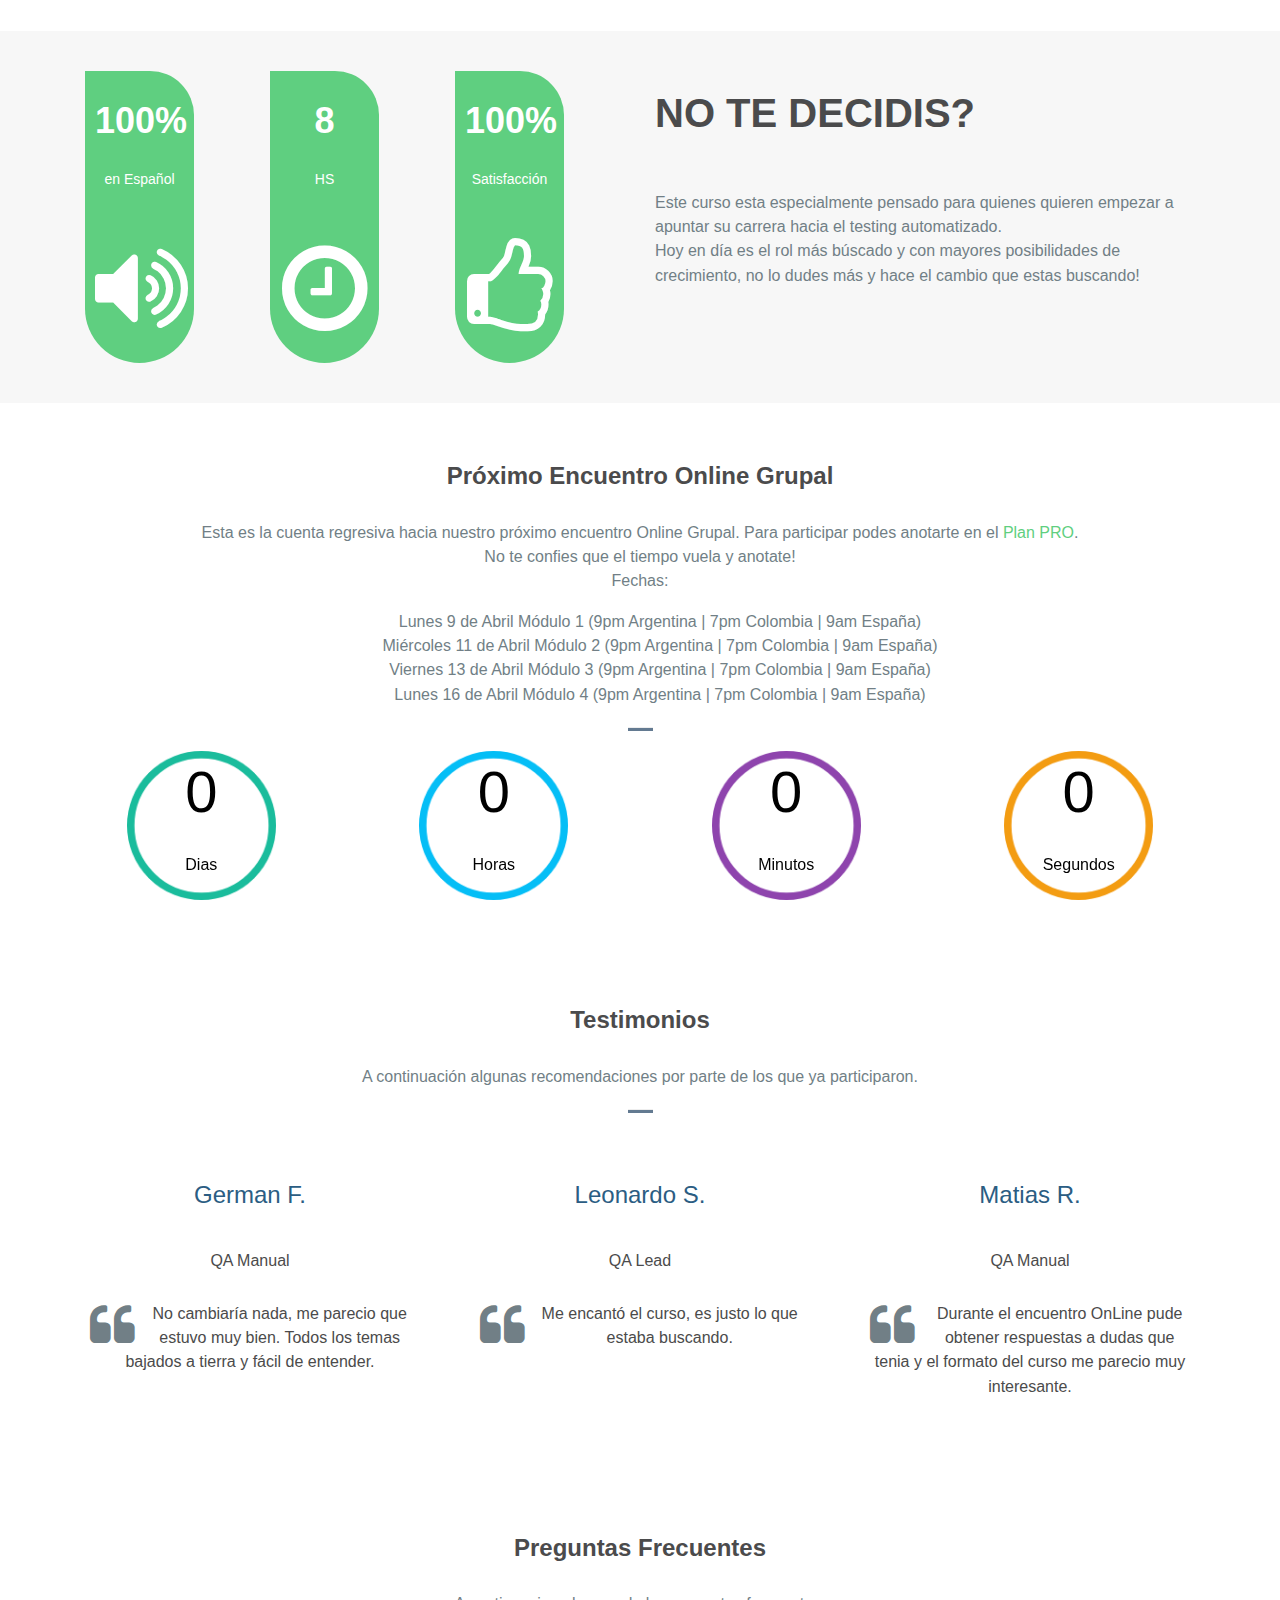
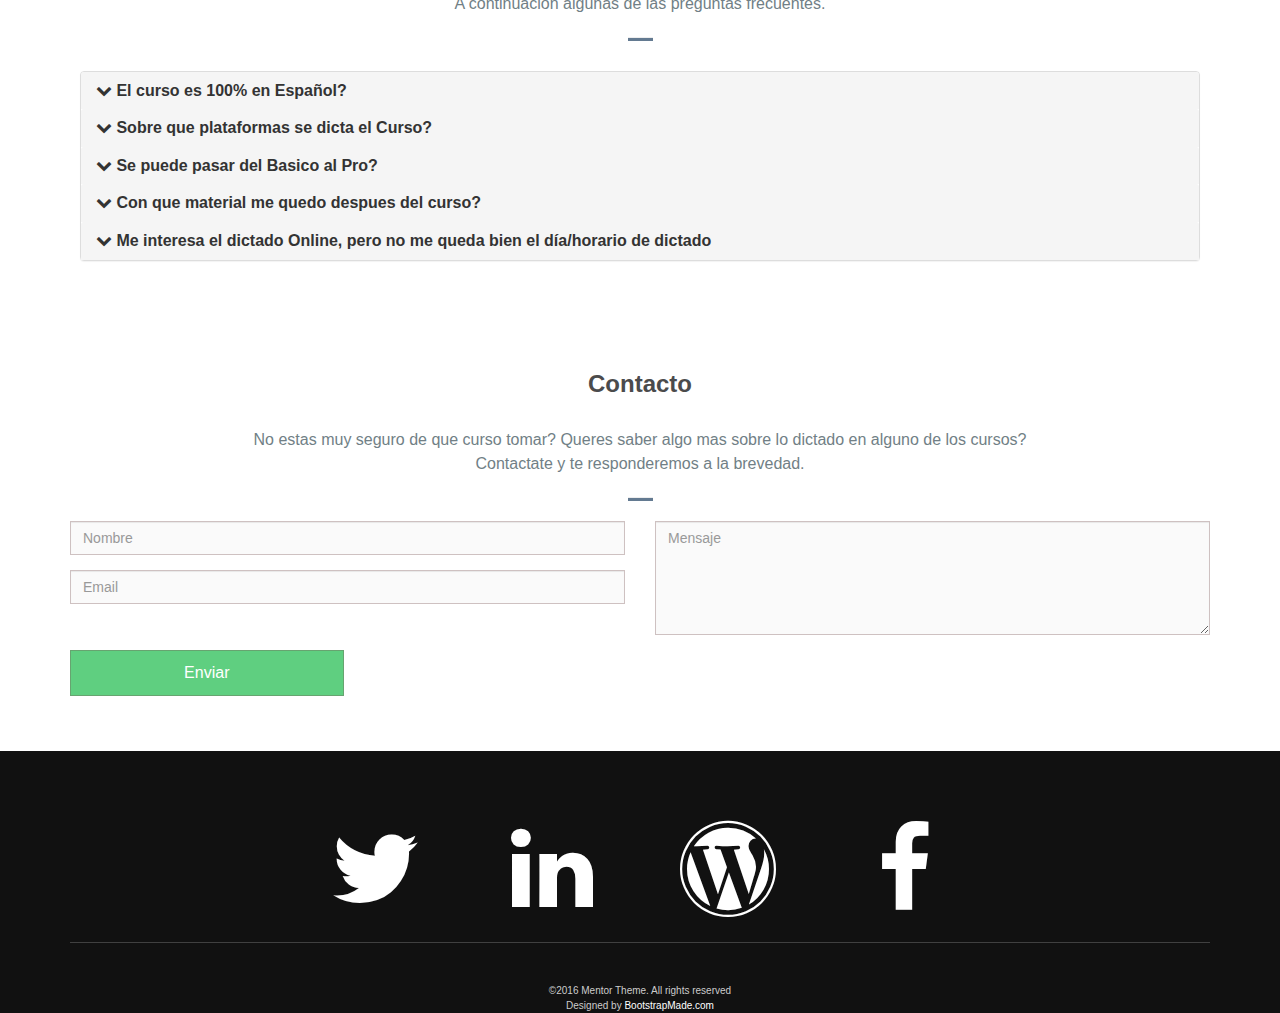
==== commit ad02d8ed: "FAQs added" ====
--- a/introduccionTestingAutomatizado.html
+++ b/introduccionTestingAutomatizado.html
@@ -133,17 +133,6 @@
                         </div>
                     </div>
                 </div>
-                <div class="fea">
-                    <div class="col-md-4" >
-                        <div class="heading pull-right">
-                            <h4>Certificado</h4>
-                            <p>Un certificado sera entregado a quienes cumplan con las evaluaciones y actividades del curso en Google Classroom.</p>
-                        </div>
-                        <div class="fea-img pull-left">
-                            <i class="fa fa-trophy"></i>
-                        </div>
-                    </div>
-                </div>
             </div>
         </div>
     </div>
@@ -296,7 +285,14 @@
             <div class="header-section text-center">
                 <h2>Pr&oacute;ximo Encuentro Online Grupal</h2>
                 <p>Esta es la cuenta regresiva hacia nuestro pr&oacute;ximo encuentro Online Grupal. Para participar podes anotarte en el <a href="#planes">Plan PRO</a>.
-                    <br>No te confies que el tiempo vuela y anotate!</p>
+                    <br>No te confies que el tiempo vuela y anotate!
+					<br> Fechas: 
+					<ul>
+					<li>Lunes 9 de Abril M&oacute;dulo 1 (9pm Argentina | 7pm Colombia | 9am Espa&ntildea)</li>
+					<li>Mi&eacute;rcoles 11 de Abril M&oacute;dulo 2 (9pm Argentina | 7pm Colombia | 9am Espa&ntildea)</li>
+					<li>Viernes 13 de Abril M&oacute;dulo 3 (9pm Argentina | 7pm Colombia | 9am Espa&ntildea)</li>
+					<li>Lunes 16 de Abril M&oacute;dulo 4 (9pm Argentina | 7pm Colombia | 9am Espa&ntildea)</li>
+					</ul></p>
                 <hr class="bottom-line">
             </div>
             <div class="content">
@@ -333,7 +329,7 @@
                         <p class="pm-staff-profile-name">Leonardo S.</p>
                         <p class="pm-staff-profile-title">QA Lead</p>
                         <i class="fa fa-quote-left fa-3x fa-pull-left" aria-hidden="true"></i>
-                        <p class="pm-staff-profile-bio">Me encantó el curso, es justo lo que estaba buscando.</p>
+                        <p class="pm-staff-profile-bio">Me encant&oacute; el curso, es justo lo que estaba buscando.</p>
                     </div>
                 </div>
             </div>
@@ -352,7 +348,102 @@
     </div>
 </section>
 <!--/ Faculity member-->
-
+<section id="faqs" class="section-padding">
+    <div class="container">
+        <div class="header-section text-center">
+            <h2>Preguntas Frecuentes</h2>
+            <p>A continuacion algunas de las preguntas frecuentes.</p>
+            <hr class="bottom-line">
+        </div>
+        <div class="panel-group" role="tablist" id="bootstrap-overrides" style="width: 100%">
+            <div class="panel panel-default">
+                <div class="panel-heading" role="tab" id="collapseListGroupHeadingFaqs1">
+                    <h4 class="panel-title">
+                        <a class="collapsed" data-toggle="collapse" href="#collapseListGroupFaqs1" aria-expanded="false"
+                           aria-controls="collapseListGroup1">
+                            <i class="fa fa-chevron-down"></i>
+                            El curso es 100% en Espa&ntilde;ol?
+
+                        </a>
+                    </h4>
+
+                </div>
+                <div id="collapseListGroupFaqs1" class="panel-collapse collapse" role="tabpanel"
+                     aria-labelledby="collapseListGroupHeadingFaqs1">
+                    <ul class="list-group">
+                        <li class="list-group-item">Todo el contenido del curso en todas las opciones de dictado es en Espa&ntilde;ol. Con esto se busca romper 
+						las barreras del idioma que muchas veces nos privan de avanzar en nuestra carrera.</li>
+                    </ul>
+                </div>
+                <div class="panel-heading" role="tab" id="collapseListGroupHeadingFaqs2">
+                    <h4 class="panel-title">
+                        <a class="collapsed" data-toggle="collapse" href="#collapseListGroupFaqs2" aria-expanded="false"
+                           aria-controls="collapseListGroup1">
+                            <i class="fa fa-chevron-down"></i>
+                            Sobre que plataformas se dicta el Curso?
+                        </a>
+                    </h4>
+                </div>
+                <div id="collapseListGroupFaqs2" class="panel-collapse collapse" role="tabpanel"
+                     aria-labelledby="collapseListGroupHeadingFaqs1">
+                    <ul class="list-group">
+                        <li class="list-group-item">El curso se dicta en Windows 10. Por el momento los videos tambien estan disponibles solo en Windows 10. 
+						En poco tiempo estaran disponibles los videos en Mac.</li>
+                    </ul>
+                </div>
+                <div class="panel-heading" role="tab" id="collapseListGroupHeadingFaqs3">
+                    <h4 class="panel-title">
+                        <a class="collapsed" data-toggle="collapse" href="#collapseListGroupFaqs3" aria-expanded="false"
+                           aria-controls="collapseListGroup1">
+                            <i class="fa fa-chevron-down"></i>
+                            Se puede pasar del Basico al Pro?
+                        </a>
+                    </h4>
+                </div>
+                <div id="collapseListGroupFaqs3" class="panel-collapse collapse" role="tabpanel"
+                     aria-labelledby="collapseListGroupHeadingFaqs1">
+                    <ul class="list-group">
+                        <li class="list-group-item">En caso de adquirir el plan Basico y luego querer tambien hacer el plan PRO, pagando la diferencia se 
+						puede hacer sin problemas.</li>
+                    </ul>
+                </div>
+                <div class="panel-heading" role="tab" id="collapseListGroupHeadingFaqs4">
+                    <h4 class="panel-title">
+                        <a class="collapsed" data-toggle="collapse" href="#collapseListGroupFaqs4" aria-expanded="false"
+                           aria-controls="collapseListGroup1">
+                            <i class="fa fa-chevron-down"></i>
+                            Con que material me quedo despues del curso?
+                        </a>
+                    </h4>
+                </div>
+                <div id="collapseListGroupFaqs4" class="panel-collapse collapse" role="tabpanel"
+                     aria-labelledby="collapseListGroupHeadingFaqs1">
+                    <ul class="list-group">
+                        <li class="list-group-item">En todos las opciones de dictado al finalizar el curso vas a tener: El c&oacute;digo que fuimos viendo durante el curso,
+						las diapositivas y las notas relacionadas a las diapositivas (todo en Espa&ntildeo;l) y todas las actividades y preguntas que se compartieron
+						en Google Classroom.</li>
+                    </ul>
+                </div>
+				                <div class="panel-heading" role="tab" id="collapseListGroupHeadingFaqs5">
+                    <h4 class="panel-title">
+                        <a class="collapsed" data-toggle="collapse" href="#collapseListGroupFaqs5" aria-expanded="false"
+                           aria-controls="collapseListGroup1">
+                            <i class="fa fa-chevron-down"></i>
+                            Me interesa el dictado Online, pero no me queda bien el d&iacute;a/horario de dictado
+                        </a>
+                    </h4>
+                </div>
+                <div id="collapseListGroupFaqs5" class="panel-collapse collapse" role="tabpanel"
+                     aria-labelledby="collapseListGroupHeadingFaqs1">
+                    <ul class="list-group">
+                        <li class="list-group-item">Si puedes juntar al menos 5 personas, el d&iacute;a y horario de dictado lo pones tu. Solo contacte y 
+							pones la fecha y hora.						</li>
+                    </ul>
+                </div>
+            </div>
+        </div>
+    </div>
+</section>
 <!--Contact-->
 <section id="contact" class="section-padding">
     <div class="container">
--- a/css/style.css
+++ b/css/style.css
@@ -1,4 +1,4 @@
-.text-dec,h3.det-txt{text-transform:uppercase}body{line-height:1.52;color:#717f86;font-size:16px;font-family:'Open Sans',sans-serif;font-weight:400}ol,ul{list-style:none}blockquote,q{quotes:none}blockquote:after,blockquote:before,q:after,q:before{content:'';content:none}table{border-collapse:collapse;border-spacing:0}.section-padding{padding:40px 0}h1,h2,h3,h4,h5,h6{font-family:Open Sans,sans-serif;font-weight:700;color:#4B4B4C}a,a:focus,a:hover{color:#5fcf80}.navbar-default .navbar-brand{color:#5FCF80}.navbar-default{background-color:#fff}.course-text{padding:84px}.navbar-default .navbar-nav>li>a{color:#717f86;font-size:14px;font-weight:700}.navbar-nav>li>a{margin:10px 5px;padding:10px 15px}.navbar-default .navbar-nav>li>a:focus,.navbar-default .navbar-nav>li>a:hover{color:#5FCF80}.navbar-nav .active a{background:0 0!important;color:#5FCF80!important;outline:0}.btn-trial a{background-color:#5FCF80;border-radius:25px;color:#fff!important;border:1px solid #5FCF80}.btn-trial a:focus,.btn-trial a:hover{border:1px solid #5FCF80;background-color:#fff;color:#5FCF80!important}.navbar-default .navbar-brand{font-family:Dosis,sans-serif!important;font-weight:700;text-transform:uppercase;padding:0;height:inherit;font-size:36px;margin:20px 0}.navbar-default .navbar-brand span{font-weight:100!important}.navbar{margin-bottom:0}.padding-zero{padding:0}.mart20{margin-top:20px}.banner{background:url(../img/background.jpeg) center top no-repeat;background-size:cover;min-height:580px;position:relative}.mouse,.mouse::after{position:absolute;left:50%}.bg-color{background-color:RGBA(12,11,11,.82);min-height:580px}.text-dec{font-size:24px;padding:10px 20px;margin:15px 0;color:#fff}.text-border{border:5px solid #5FCF80;display:inline-block;margin-top:150px}.intro-para{font-family:'Alegreya Sans',sans-serif;font-size:45px;color:#fff;margin-top:30px}.modal-dialog{width:600px;margin:150px auto}.mouse{width:25px;height:45px;border:2px solid #fff;bottom:40px;margin-left:-12.5px;border-radius:12px}@-webkit-keyframes rotateplane{0%{top:10px}25%{top:14px}50%{top:19px}75%{top:24px}100%{top:28px}}@-moz-keyframes rotateplane{0%{top:10px}25%{top:14px}50%{top:19px}75%{top:24px}100%{top:28px}}@-o-keyframes rotateplane{0%{top:10px}25%{top:14px}50%{top:19px}75%{top:24px}100%{top:28px}}.mouse::after{content:"";height:5px;width:5px;background-color:#fff;border-radius:100%;top:10px;margin-left:-2.5px;transition:all .3s ease-in;-webkit-animation-name:rotateplane;-webkit-animation-duration:2s;animation-name:rotateplane;animation-duration:2s;animation-iteration-count:infinite}.modal-content h4{font-size:1.5em;font-weight:700}.login-box-body{padding:15px 30px}.login-box-msg,.register-box-msg{margin:0;text-align:center;padding:0 20px 20px}.heading h4,.heading p{text-align:left}.modal-sm{width:400px}.padleft-right{padding-left:5px;padding-right:0}.big-text{font-size:35px}.small-text{font-size:16px}.quote .btn{background-color:#5fcf80;color:#fff;-webkit-transition:all .3s ease-in-out;-moz-transition:all .3s ease-in-out;transition:all .3s ease-in-out;margin-top:10px}.quote .btn:focus,.quote .btn:hover{background-color:#fff;color:#5fcf80;border-color:#fff;-webkit-transition:all .3s ease-in-out;-moz-transition:all .3s ease-in-out;transition:all .3s ease-in-out}h2{font-size:24px;padding-bottom:15px}.bottom-line{width:25px;height:3px;background-color:#637a91}.fea{margin-top:25px}.fea-img{width:20%}.heading{width:80%}.fea i{font-size:39px;color:#5FCF80;margin-top:7px}.heading h4{font-size:17px;line-height:1.25;font-weight:700;color:#000;margin:10px 0}#organisations{background-color:#f7f7f7}.orga-stru{background-color:#5FCF80;width:109px;height:auto;padding:10px 10px 25px;text-align:center;border-radius:0 80px 99px 99px;-moz-border-radius:0 80px 99px 99px;-webkit-border-radius:0 80px 99px 99px;-o-border-radius:0 80px 99px 99px}.orga-stru h3{font-size:36px;color:#fff;font-weight:700}.orga-stru p{font-size:14px;color:#fff;font-weight:400;line-height:20px;padding-top:15px}.orga-stru i{font-size:100px;margin-top:35px;color:#fff}h3.det-txt{font-size:40px;font-weight:700}h4.sm-txt{color:#5FCF80;font-size:24px}p.det-p{padding:40px 0}#pricing{background:#f7f7f7}#cta-2{padding:140px 0}.cta-2-txt{font-size:24px;padding-bottom:15px;text-align:center;margin:0 auto;line-height:34px!important}.cta-2-form input[type=email]{padding:13px 40px;font-size:18px;color:#2b5d83;font-weight:100;min-width:280px;margin-left:-4px;margin-bottom:2px;border:1px solid #5fcf80;background-color:#f7f7f7;border-radius:30px 0 0 30px}.cta-2-form-submit-btn{font-size:18px;text-transform:capitalize;color:#fff;background-color:#5fcf80;border:2px solid #fff;padding:14px 30px;margin-left:-4px;transition:all .3s;-moz-transition:all .3s;-webkit-transition:all .3s;-o-transition:all .3s;border-width:1px 1px 1px 0;border-radius:0 30px 30px 0}#bootstrap-overrides{margin:auto;width:50%;padding:10px}#work-shop{background-color:#f7f7f7}.service-box{background:#fff;padding:60px 30px 80px;box-shadow:0 0 1px 1px rgba(0,0,0,.1)}.icon-box i{color:#5FCF80;font-size:65px}.ser-text{font-size:24px}.icon-box,.icon-text{padding:20px 0 0}.pm-staff-profile-image{width:150px;height:150px;background-color:#C6C6C6;border-radius:50%;display:inline-block}.pm-staff-profile-details{padding:20px}.pm-staff-profile-name{font-size:24px;text-transform:capitalize;color:#2b5d83}.pm-staff-profile-title{text-transform:capitalize;color:#4b4b4b;font-weight:500;padding:12px 0}.pm-staff-profile-bio{color:#4b4b4b;font-weight:100}#testimonial{background-color:#111}.bg-white{background-color:#fff!important}.text-comment{background-color:#fff;padding:20px}.text-par{font-size:20px;padding-bottom:15px}[class*=" imghvr-"] figcaption,[class^=imghvr-] figcaption{background-color:#5FCF80}[class*=" imghvr-"],[class^=imghvr-]{background-color:#5FCF80;color:#fff}.price-in,.price-table .pricing-head{background:#fff;text-align:center}.price-table{box-shadow:0 0 1px 0 RGBA(0,0,0,.4);position:relative}.price-table .pricing-head{padding:40px}.price-table .pricing-head h4{font-size:22px;color:#232c3b;margin-top:0;letter-spacing:1px;border-bottom:1px solid #232c3b;padding-bottom:20px}.pricing-head .amount{font-size:60px;font-weight:700}.pricing-head .curency{display:inline-block;position:relative;top:-30px;font-size:20px}.btn-bg{border:0;border-radius:0;color:#fff!important;padding:20px 0;font-weight:700!important;font-size:14px;background-color:#5fcf80}.contact form .form{width:100%;height:auto;padding:15px 15px 12px;font-size:18px;margin-bottom:18px;color:#7f7f7f;letter-spacing:.5px}#contact .form-control{background:#fafafa;border:1px solid rgba(119,81,81,.34);width:100%;margin-bottom:15px;border-radius:0}.textarea{height:228px;max-width:100%;max-height:229px}.light{font-weight:100}.white{color:#fff!important}.validation{color:red;display:none;margin:0 0 20px;font-weight:400;font-size:13px}#errormessage,#sendmessage{display:none;padding:15px;font-weight:600;margin-bottom:15px;text-align:center}#sendmessage{color:green;border:1px solid green}#errormessage{color:red;border:1px solid red}#errormessage.show,#sendmessage.show,.show{display:block}.footer{background:#111;color:#ccc;font-size:10px}.footer a{color:#fff}.footer h3{font-weight:300;letter-spacing:.05em;margin:0 0 40px;font-size:24px}.footer .form-control{border-radius:30px;border:none;background:rgba(255,255,255,.1);padding-left:30px;color:#e5e6e7;margin-bottom:0;height:48px}.footer .social-links li a{color:#fff;font-size:32px;line-height:50px;border-radius:50%;text-align:center;-webkit-transition:all .3s ease-out;transition:all .3s ease-out}.footer .social-links li{display:inline-block;margin:0 25px 25px;-webkit-transition:all .3s ease-out;transition:all .3s ease-out}.footer .mc-trial{margin:20px 0}.footer .social-links{list-style:none;margin:30px 0 40px;padding:40px 0 0;border-bottom:1px solid rgba(255,255,255,.2)}.btn-submit:focus,.btn-submit:hover{background-color:#5fcf80;color:#fff}.btn-submit{padding:14px 12px;border-radius:50px;text-transform:uppercase;background-color:#5fcf80;color:#fff}.btn-submit i{padding-left:8px}.btn-sec{margin-top:20px}.ser-btn{padding:10px 18px;border:0;background-color:#222935;color:#fff;border-radius:3px;display:inline-block;margin-bottom:20px}.mem-info{padding:45px 10px 0;background-color:#eee}.mem-info h4{font-size:18px;padding:10px 0}.mem-info h3{font-size:24px;padding:15px 0}.mem-info h5{margin-top:10px;margin-bottom:10px}.mem-info p{margin:0 0 10px}.agent-social li{display:inline-block;padding:0 10px 0 0;margin-bottom:10px}.btn{padding:10px 20px}.light-form-button{background:#5fcf80;padding:10px;color:#fff;:#fafafa;border:1px solid rgba(119,81,81,.34);width:24%;margin-bottom:15px;-webkit-transition:all .3s ease-in-out;-moz-transition:all .3s ease-in-out;transition:all .3s ease-in-out}.btn-green,.btn-green:hover{background-color:#5fcf80;color:#fff}.footer .form-control:focus{box-shadow:none}.ClassyCountdown-wrapper{text-align:center}.ClassyCountdown-value{font-size:45px;font-family:Montserrat,sans-serif}.ClassyCountdown-value span{font-family:'Open Sans',sans-serif!important}.ClassyCountdown-wrapper canvas{width:149px;height:149px;@media (min-width: 769px) and (max-width: 980px) {
+.text-dec,h3.det-txt{text-transform:uppercase}body{line-height:1.52;color:#717f86;font-size:16px;font-family:'Open Sans',sans-serif;font-weight:400}ol,ul{list-style:none}blockquote,q{quotes:none}blockquote:after,blockquote:before,q:after,q:before{content:'';content:none}table{border-collapse:collapse;border-spacing:0}.section-padding{padding:40px 0}h1,h2,h3,h4,h5,h6{font-family:Open Sans,sans-serif;font-weight:700;color:#4B4B4C}a,a:focus,a:hover{color:#5fcf80}.navbar-default .navbar-brand{color:#5FCF80}.navbar-default{background-color:#fff}.course-text{padding:84px}.navbar-default .navbar-nav>li>a{color:#717f86;font-size:14px;font-weight:700}.navbar-nav>li>a{margin:10px 5px;padding:10px 15px}.navbar-default .navbar-nav>li>a:focus,.navbar-default .navbar-nav>li>a:hover{color:#5FCF80}.navbar-nav .active a{background:0 0!important;color:#5FCF80!important;outline:0}.btn-trial a{background-color:#5FCF80;border-radius:25px;color:#fff!important;border:1px solid #5FCF80}.btn-trial a:focus,.btn-trial a:hover{border:1px solid #5FCF80;background-color:#fff;color:#5FCF80!important}.navbar-default .navbar-brand{font-family:Dosis,sans-serif!important;font-weight:700;padding:0;height:inherit;font-size:36px;margin:20px 0}.navbar-default .navbar-brand span{font-weight:100!important}.navbar{margin-bottom:0}.padding-zero{padding:0}.mart20{margin-top:20px}.banner{background:url(../img/background.jpeg) center top no-repeat;background-size:cover;min-height:580px;position:relative}.mouse,.mouse::after{position:absolute;left:50%}.bg-color{background-color:RGBA(12,11,11,.82);min-height:580px}.text-dec{font-size:24px;padding:10px 20px;margin:15px 0;color:#fff}.text-border{border:5px solid #5FCF80;display:inline-block;margin-top:150px}.intro-para{font-family:'Alegreya Sans',sans-serif;font-size:45px;color:#fff;margin-top:30px}.modal-dialog{width:600px;margin:150px auto}.mouse{width:25px;height:45px;border:2px solid #fff;bottom:40px;margin-left:-12.5px;border-radius:12px}@-webkit-keyframes rotateplane{0%{top:10px}25%{top:14px}50%{top:19px}75%{top:24px}100%{top:28px}}@-moz-keyframes rotateplane{0%{top:10px}25%{top:14px}50%{top:19px}75%{top:24px}100%{top:28px}}@-o-keyframes rotateplane{0%{top:10px}25%{top:14px}50%{top:19px}75%{top:24px}100%{top:28px}}.mouse::after{content:"";height:5px;width:5px;background-color:#fff;border-radius:100%;top:10px;margin-left:-2.5px;transition:all .3s ease-in;-webkit-animation-name:rotateplane;-webkit-animation-duration:2s;animation-name:rotateplane;animation-duration:2s;animation-iteration-count:infinite}.modal-content h4{font-size:1.5em;font-weight:700}.login-box-body{padding:15px 30px}.login-box-msg,.register-box-msg{margin:0;text-align:center;padding:0 20px 20px}.heading h4,.heading p{text-align:left}.modal-sm{width:400px}.padleft-right{padding-left:5px;padding-right:0}.big-text{font-size:35px}.small-text{font-size:16px}.quote .btn{background-color:#5fcf80;color:#fff;-webkit-transition:all .3s ease-in-out;-moz-transition:all .3s ease-in-out;transition:all .3s ease-in-out;margin-top:10px}.quote .btn:focus,.quote .btn:hover{background-color:#fff;color:#5fcf80;border-color:#fff;-webkit-transition:all .3s ease-in-out;-moz-transition:all .3s ease-in-out;transition:all .3s ease-in-out}h2{font-size:24px;padding-bottom:15px}.bottom-line{width:25px;height:3px;background-color:#637a91}.fea{margin-top:25px}.fea-img{width:20%}.heading{width:80%}.fea i{font-size:39px;color:#5FCF80;margin-top:7px}.heading h4{font-size:17px;line-height:1.25;font-weight:700;color:#000;margin:10px 0}#organisations{background-color:#f7f7f7}.orga-stru{background-color:#5FCF80;width:109px;height:auto;padding:10px 10px 25px;text-align:center;border-radius:0 80px 99px 99px;-moz-border-radius:0 80px 99px 99px;-webkit-border-radius:0 80px 99px 99px;-o-border-radius:0 80px 99px 99px}.orga-stru h3{font-size:36px;color:#fff;font-weight:700}.orga-stru p{font-size:14px;color:#fff;font-weight:400;line-height:20px;padding-top:15px}.orga-stru i{font-size:100px;margin-top:35px;color:#fff}h3.det-txt{font-size:40px;font-weight:700}h4.sm-txt{color:#5FCF80;font-size:24px}p.det-p{padding:40px 0}#pricing{background:#f7f7f7}#cta-2{padding:140px 0}.cta-2-txt{font-size:24px;padding-bottom:15px;text-align:center;margin:0 auto;line-height:34px!important}.cta-2-form input[type=email]{padding:13px 40px;font-size:18px;color:#2b5d83;font-weight:100;min-width:280px;margin-left:-4px;margin-bottom:2px;border:1px solid #5fcf80;background-color:#f7f7f7;border-radius:30px 0 0 30px}.cta-2-form-submit-btn{font-size:18px;text-transform:capitalize;color:#fff;background-color:#5fcf80;border:2px solid #fff;padding:14px 30px;margin-left:-4px;transition:all .3s;-moz-transition:all .3s;-webkit-transition:all .3s;-o-transition:all .3s;border-width:1px 1px 1px 0;border-radius:0 30px 30px 0}#bootstrap-overrides{margin:auto;width:50%;padding:10px}#work-shop{background-color:#f7f7f7}.service-box{background:#fff;padding:60px 30px 80px;box-shadow:0 0 1px 1px rgba(0,0,0,.1)}.icon-box i{color:#5FCF80;font-size:65px}.ser-text{font-size:24px}.icon-box,.icon-text{padding:20px 0 0}.pm-staff-profile-image{width:150px;height:150px;background-color:#C6C6C6;border-radius:50%;display:inline-block}.pm-staff-profile-details{padding:20px}.pm-staff-profile-name{font-size:24px;text-transform:capitalize;color:#2b5d83}.pm-staff-profile-title{text-transform:capitalize;color:#4b4b4b;font-weight:500;padding:12px 0}.pm-staff-profile-bio{color:#4b4b4b;font-weight:100}#testimonial{background-color:#111}.bg-white{background-color:#fff!important}.text-comment{background-color:#fff;padding:20px}.text-par{font-size:20px;padding-bottom:15px}[class*=" imghvr-"] figcaption,[class^=imghvr-] figcaption{background-color:#5FCF80}[class*=" imghvr-"],[class^=imghvr-]{background-color:#5FCF80;color:#fff}.price-in,.price-table .pricing-head{background:#fff;text-align:center}.price-table{box-shadow:0 0 1px 0 RGBA(0,0,0,.4);position:relative}.price-table .pricing-head{padding:40px}.price-table .pricing-head h4{font-size:22px;color:#232c3b;margin-top:0;letter-spacing:1px;border-bottom:1px solid #232c3b;padding-bottom:20px}.pricing-head .amount{font-size:60px;font-weight:700}.pricing-head .curency{display:inline-block;position:relative;top:-30px;font-size:20px}.btn-bg{border:0;border-radius:0;color:#fff!important;padding:20px 0;font-weight:700!important;font-size:14px;background-color:#5fcf80}.contact form .form{width:100%;height:auto;padding:15px 15px 12px;font-size:18px;margin-bottom:18px;color:#7f7f7f;letter-spacing:.5px}#contact .form-control{background:#fafafa;border:1px solid rgba(119,81,81,.34);width:100%;margin-bottom:15px;border-radius:0}.textarea{height:228px;max-width:100%;max-height:229px}.light{font-weight:100}.white{color:#fff!important}.validation{color:red;display:none;margin:0 0 20px;font-weight:400;font-size:13px}#errormessage,#sendmessage{display:none;padding:15px;font-weight:600;margin-bottom:15px;text-align:center}#sendmessage{color:green;border:1px solid green}#errormessage{color:red;border:1px solid red}#errormessage.show,#sendmessage.show,.show{display:block}.footer{background:#111;color:#ccc;font-size:10px}.footer a{color:#fff}.footer h3{font-weight:300;letter-spacing:.05em;margin:0 0 40px;font-size:24px}.footer .form-control{border-radius:30px;border:none;background:rgba(255,255,255,.1);padding-left:30px;color:#e5e6e7;margin-bottom:0;height:48px}.footer .social-links li a{color:#fff;font-size:32px;line-height:50px;border-radius:50%;text-align:center;-webkit-transition:all .3s ease-out;transition:all .3s ease-out}.footer .social-links li{display:inline-block;margin:0 25px 25px;-webkit-transition:all .3s ease-out;transition:all .3s ease-out}.footer .mc-trial{margin:20px 0}.footer .social-links{list-style:none;margin:30px 0 40px;padding:40px 0 0;border-bottom:1px solid rgba(255,255,255,.2)}.btn-submit:focus,.btn-submit:hover{background-color:#5fcf80;color:#fff}.btn-submit{padding:14px 12px;border-radius:50px;text-transform:uppercase;background-color:#5fcf80;color:#fff}.btn-submit i{padding-left:8px}.btn-sec{margin-top:20px}.ser-btn{padding:10px 18px;border:0;background-color:#222935;color:#fff;border-radius:3px;display:inline-block;margin-bottom:20px}.mem-info{padding:45px 10px 0;background-color:#eee}.mem-info h4{font-size:18px;padding:10px 0}.mem-info h3{font-size:24px;padding:15px 0}.mem-info h5{margin-top:10px;margin-bottom:10px}.mem-info p{margin:0 0 10px}.agent-social li{display:inline-block;padding:0 10px 0 0;margin-bottom:10px}.btn{padding:10px 20px}.light-form-button{background:#5fcf80;padding:10px;color:#fff;:#fafafa;border:1px solid rgba(119,81,81,.34);width:24%;margin-bottom:15px;-webkit-transition:all .3s ease-in-out;-moz-transition:all .3s ease-in-out;transition:all .3s ease-in-out}.btn-green,.btn-green:hover{background-color:#5fcf80;color:#fff}.footer .form-control:focus{box-shadow:none}.ClassyCountdown-wrapper{text-align:center}.ClassyCountdown-value{font-size:45px;font-family:Montserrat,sans-serif}.ClassyCountdown-value span{font-family:'Open Sans',sans-serif!important}.ClassyCountdown-wrapper canvas{width:149px;height:149px;@media (min-width: 769px) and (max-width: 980px) {
     .ser-text {
     font-size: 20px;
     }
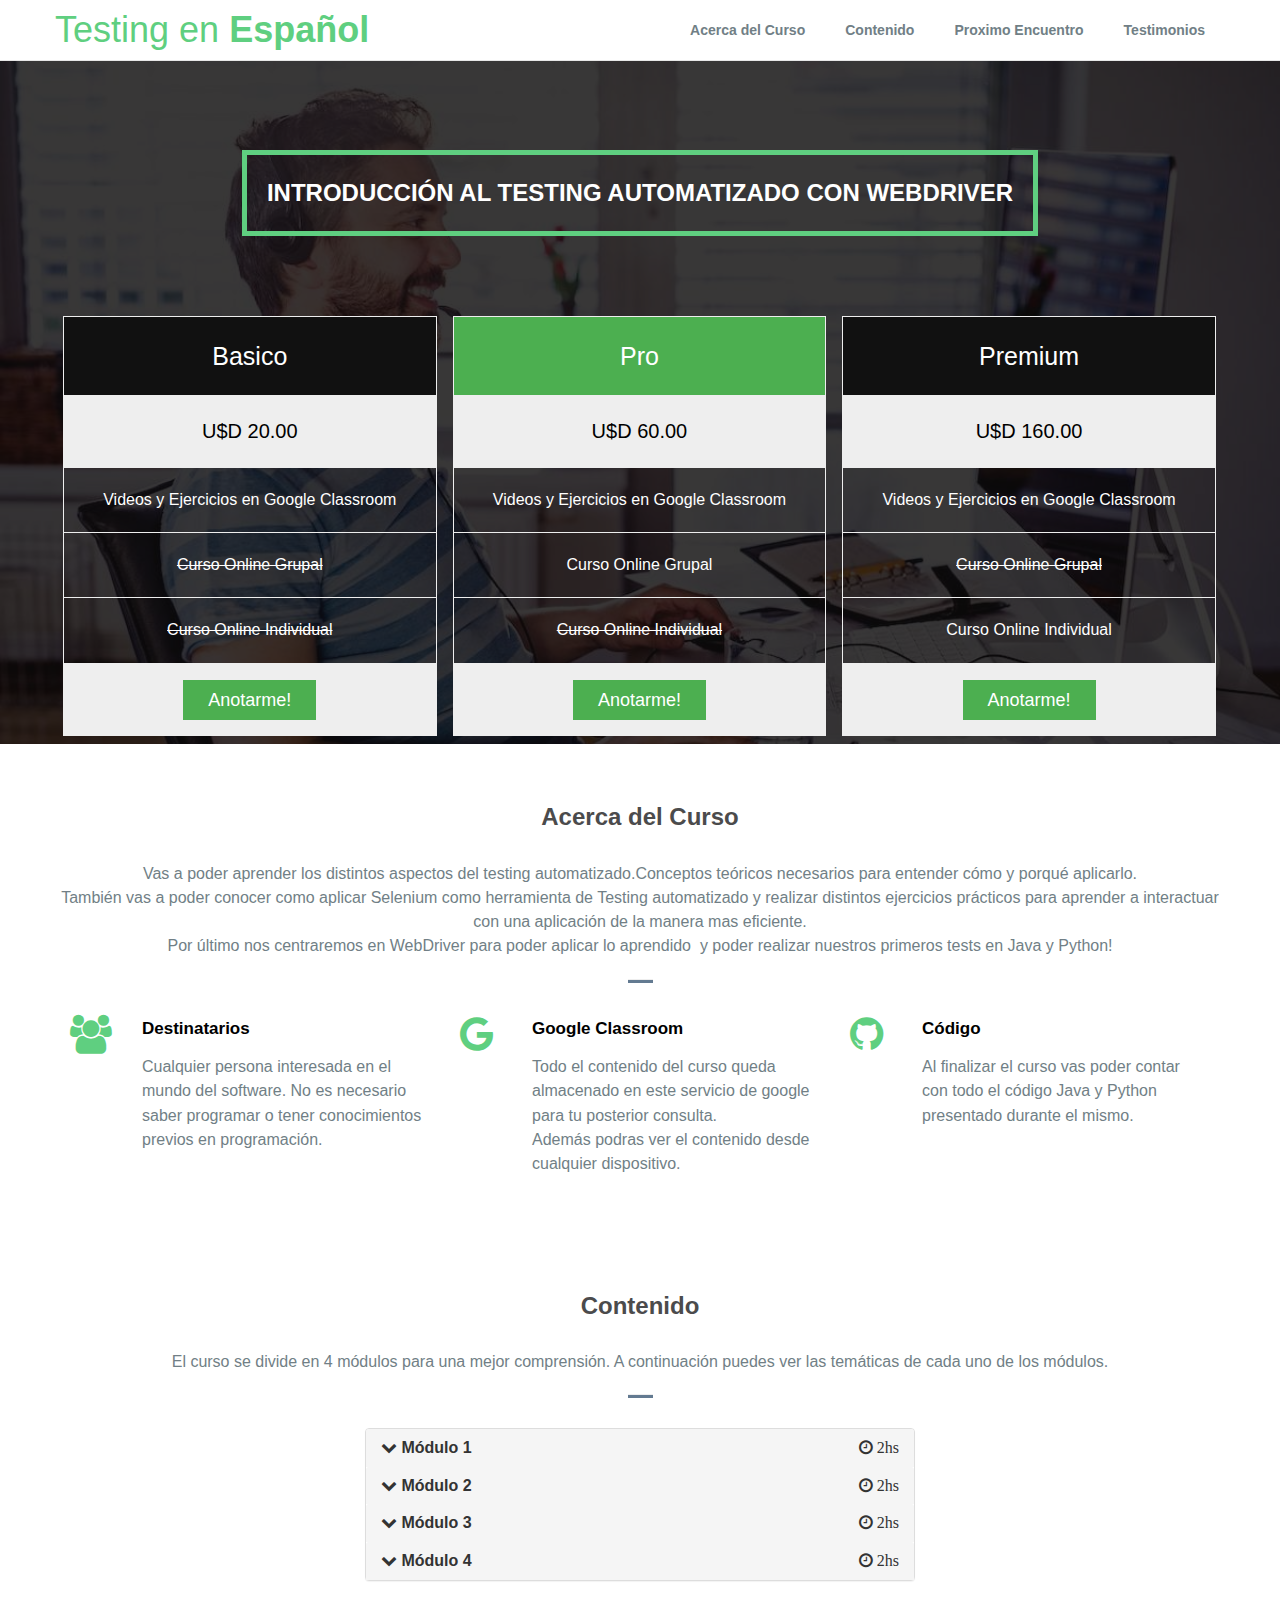
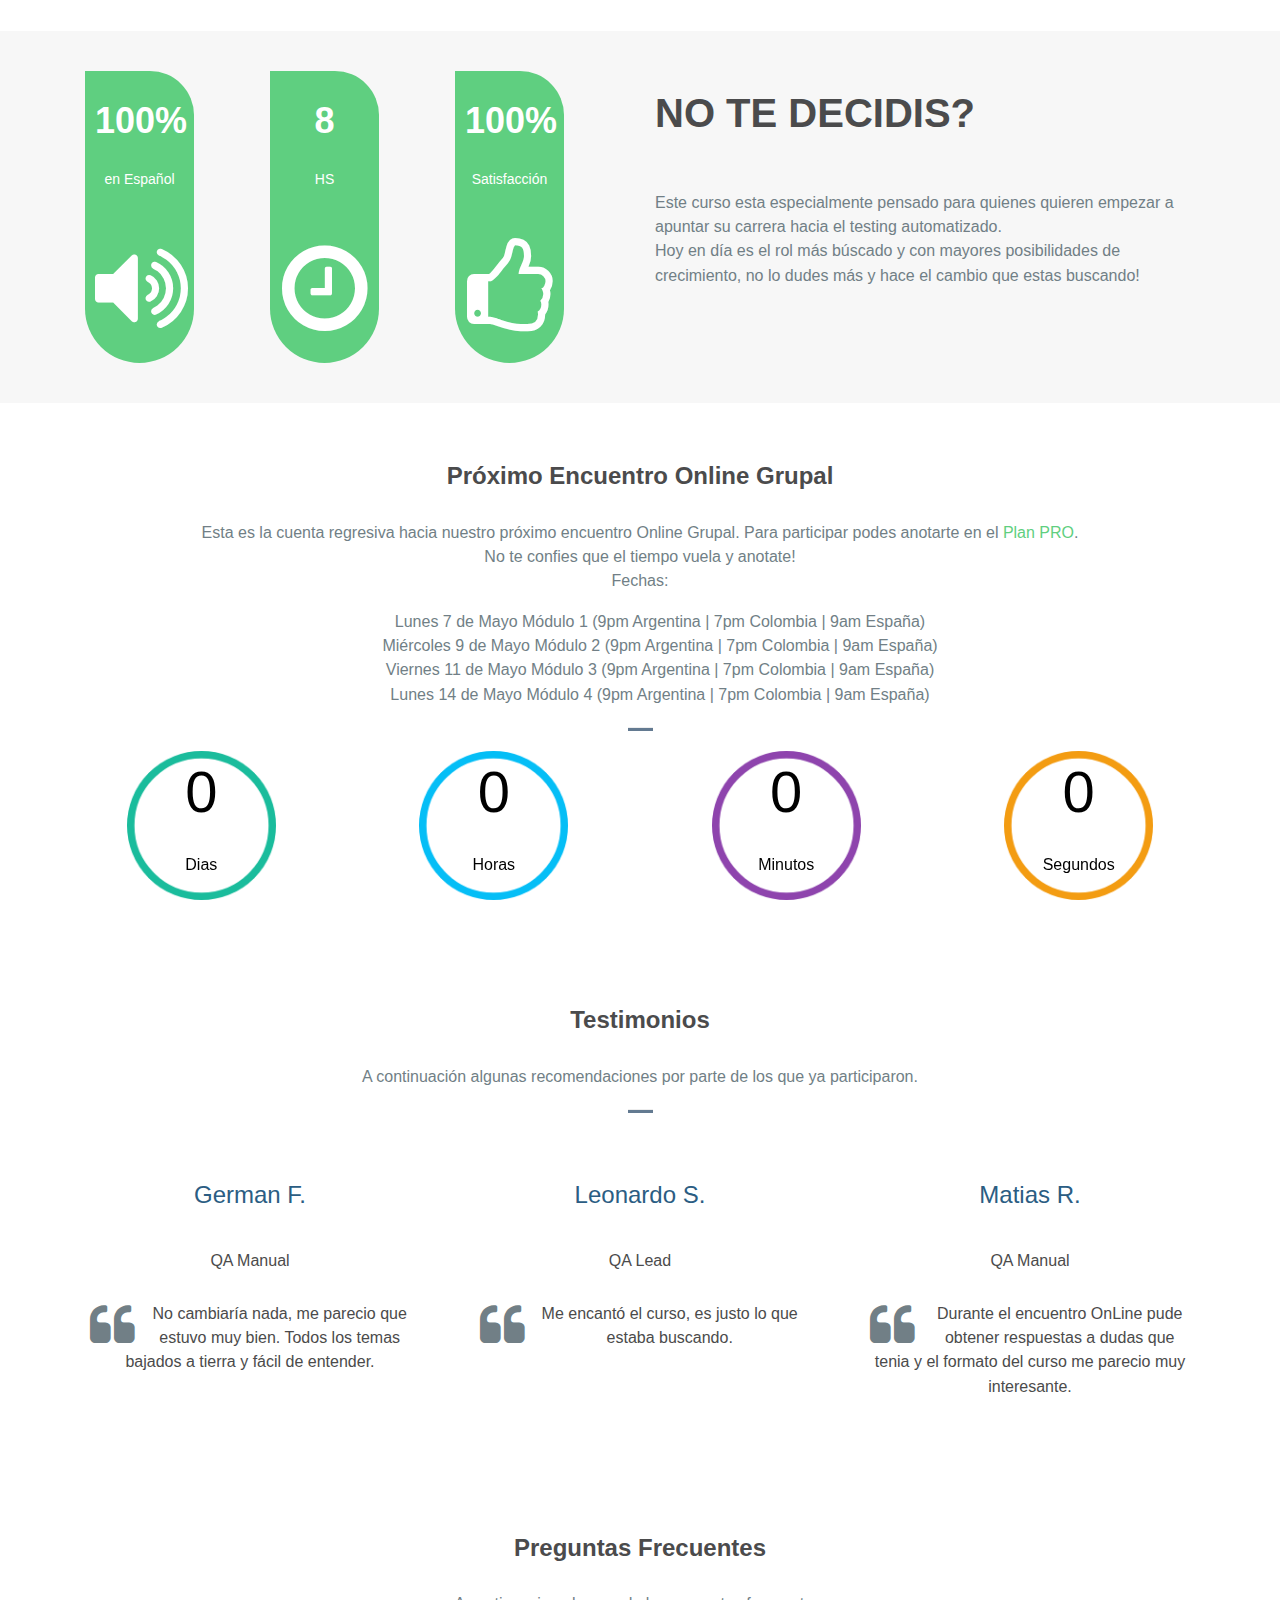
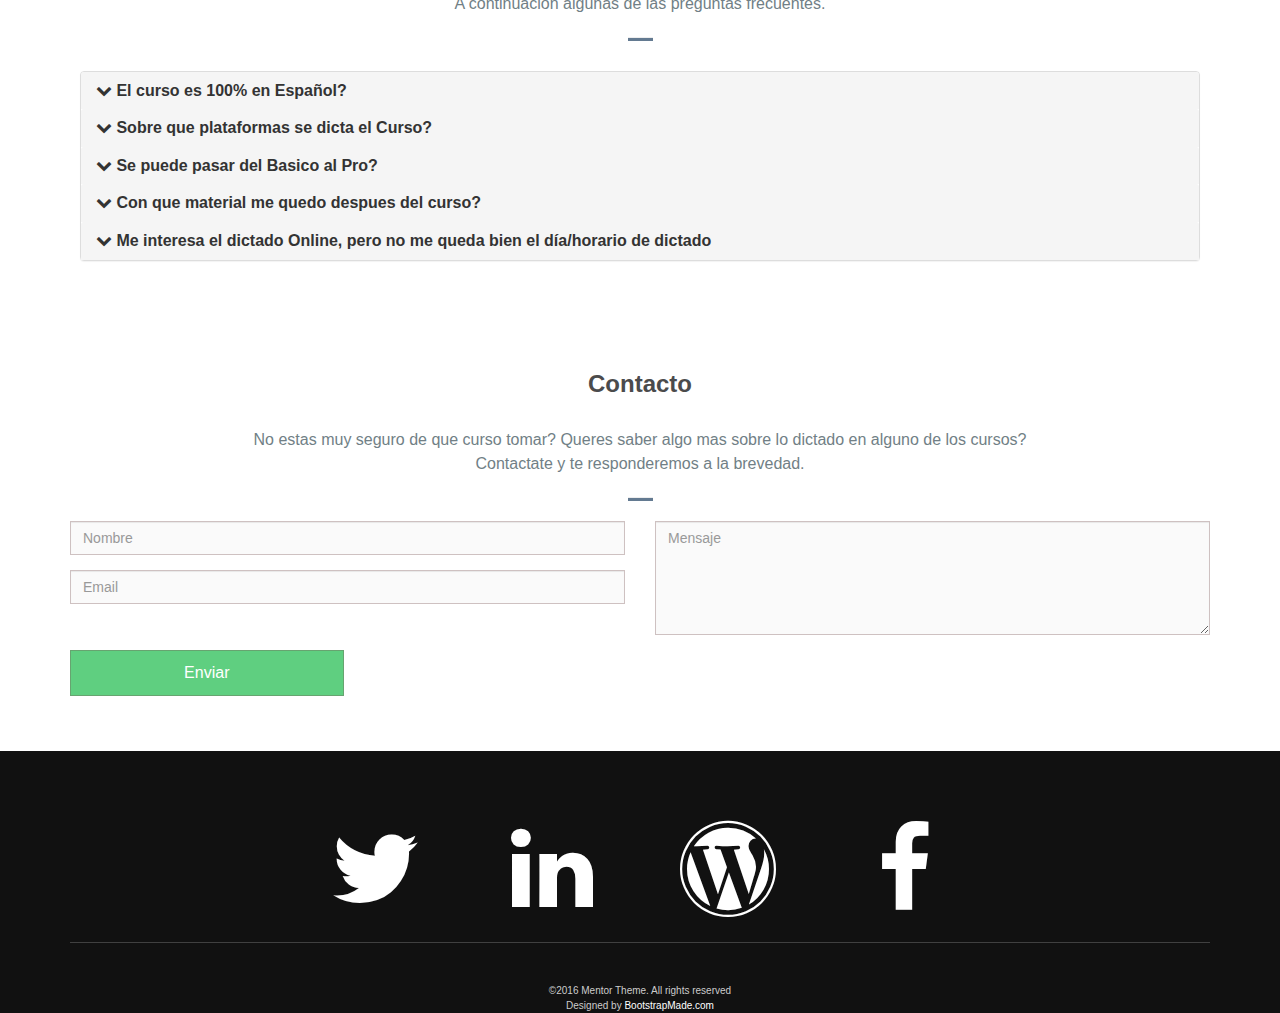
==== commit 184fc61b: "dates update" ====
--- a/introduccionTestingAutomatizado.html
+++ b/introduccionTestingAutomatizado.html
@@ -98,7 +98,7 @@
 				<br>Por &uacute;ltimo nos centraremos en WebDriver para poder aplicar lo aprendido  y poder realizar nuestros primeros tests en Java y Python!</p>
                 <hr class="bottom-line">
             </div>
-            <div class="feature-info">
+            <div class="feature-info">	
                 <div class="fea">
                     <div class="col-md-4">
                         <div class="heading pull-right">
@@ -288,10 +288,10 @@
                     <br>No te confies que el tiempo vuela y anotate!
 					<br> Fechas: 
 					<ul>
-					<li>Lunes 9 de Abril M&oacute;dulo 1 (9pm Argentina | 7pm Colombia | 9am Espa&ntildea)</li>
-					<li>Mi&eacute;rcoles 11 de Abril M&oacute;dulo 2 (9pm Argentina | 7pm Colombia | 9am Espa&ntildea)</li>
-					<li>Viernes 13 de Abril M&oacute;dulo 3 (9pm Argentina | 7pm Colombia | 9am Espa&ntildea)</li>
-					<li>Lunes 16 de Abril M&oacute;dulo 4 (9pm Argentina | 7pm Colombia | 9am Espa&ntildea)</li>
+					<li>Lunes 7 de Mayo M&oacute;dulo 1 (9pm Argentina | 7pm Colombia | 9am Espa&ntildea)</li>
+					<li>Mi&eacute;rcoles 9 de Mayo M&oacute;dulo 2 (9pm Argentina | 7pm Colombia | 9am Espa&ntildea)</li>
+					<li>Viernes 11 de Mayo M&oacute;dulo 3 (9pm Argentina | 7pm Colombia | 9am Espa&ntildea)</li>
+					<li>Lunes 14 de Mayo M&oacute;dulo 4 (9pm Argentina | 7pm Colombia | 9am Espa&ntildea)</li>
 					</ul></p>
                 <hr class="bottom-line">
             </div>
@@ -519,7 +519,7 @@
 <script>
                                         $(document).ready(function() {
                                             $('#countdown9').ClassyCountdown({
-                                                end: '1523307600',
+                                                end: '1525726800',
                                                 now: $.now()/1000,
                                                 labels: true,
                                                 style: {
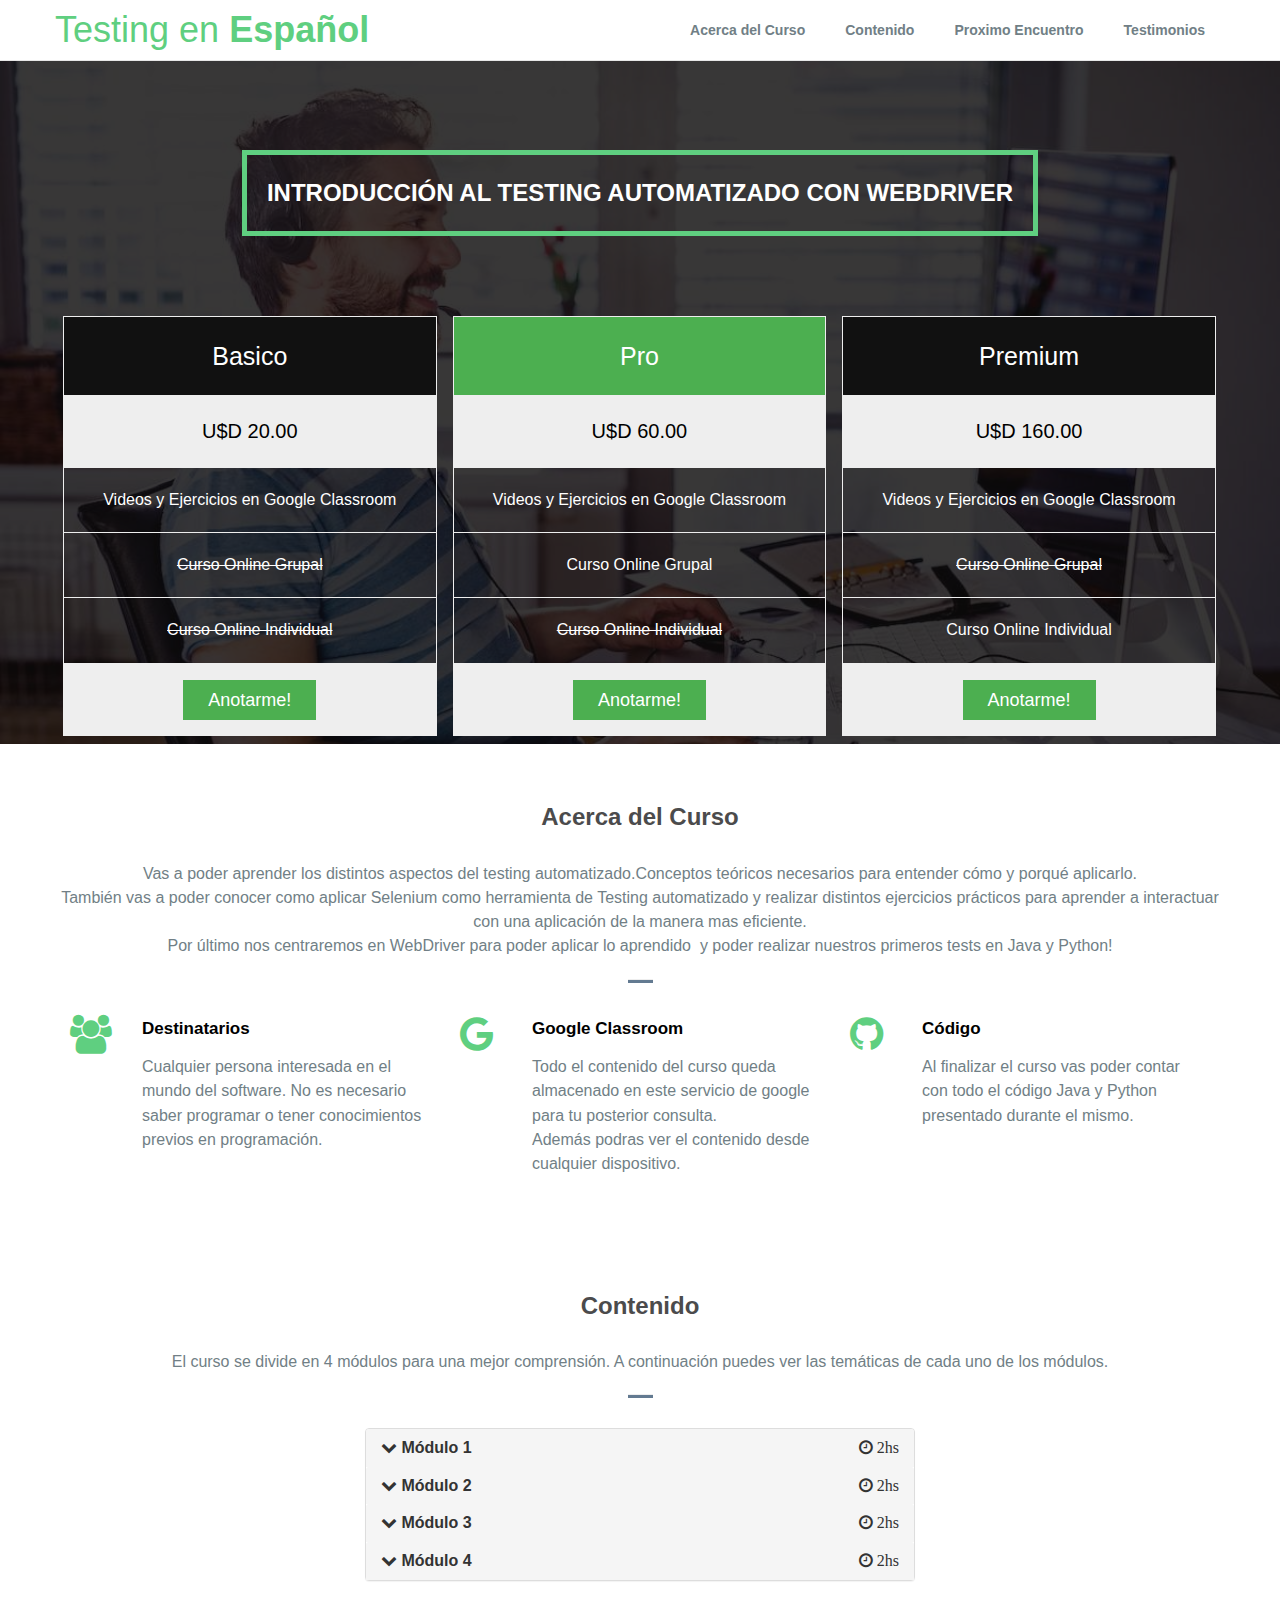
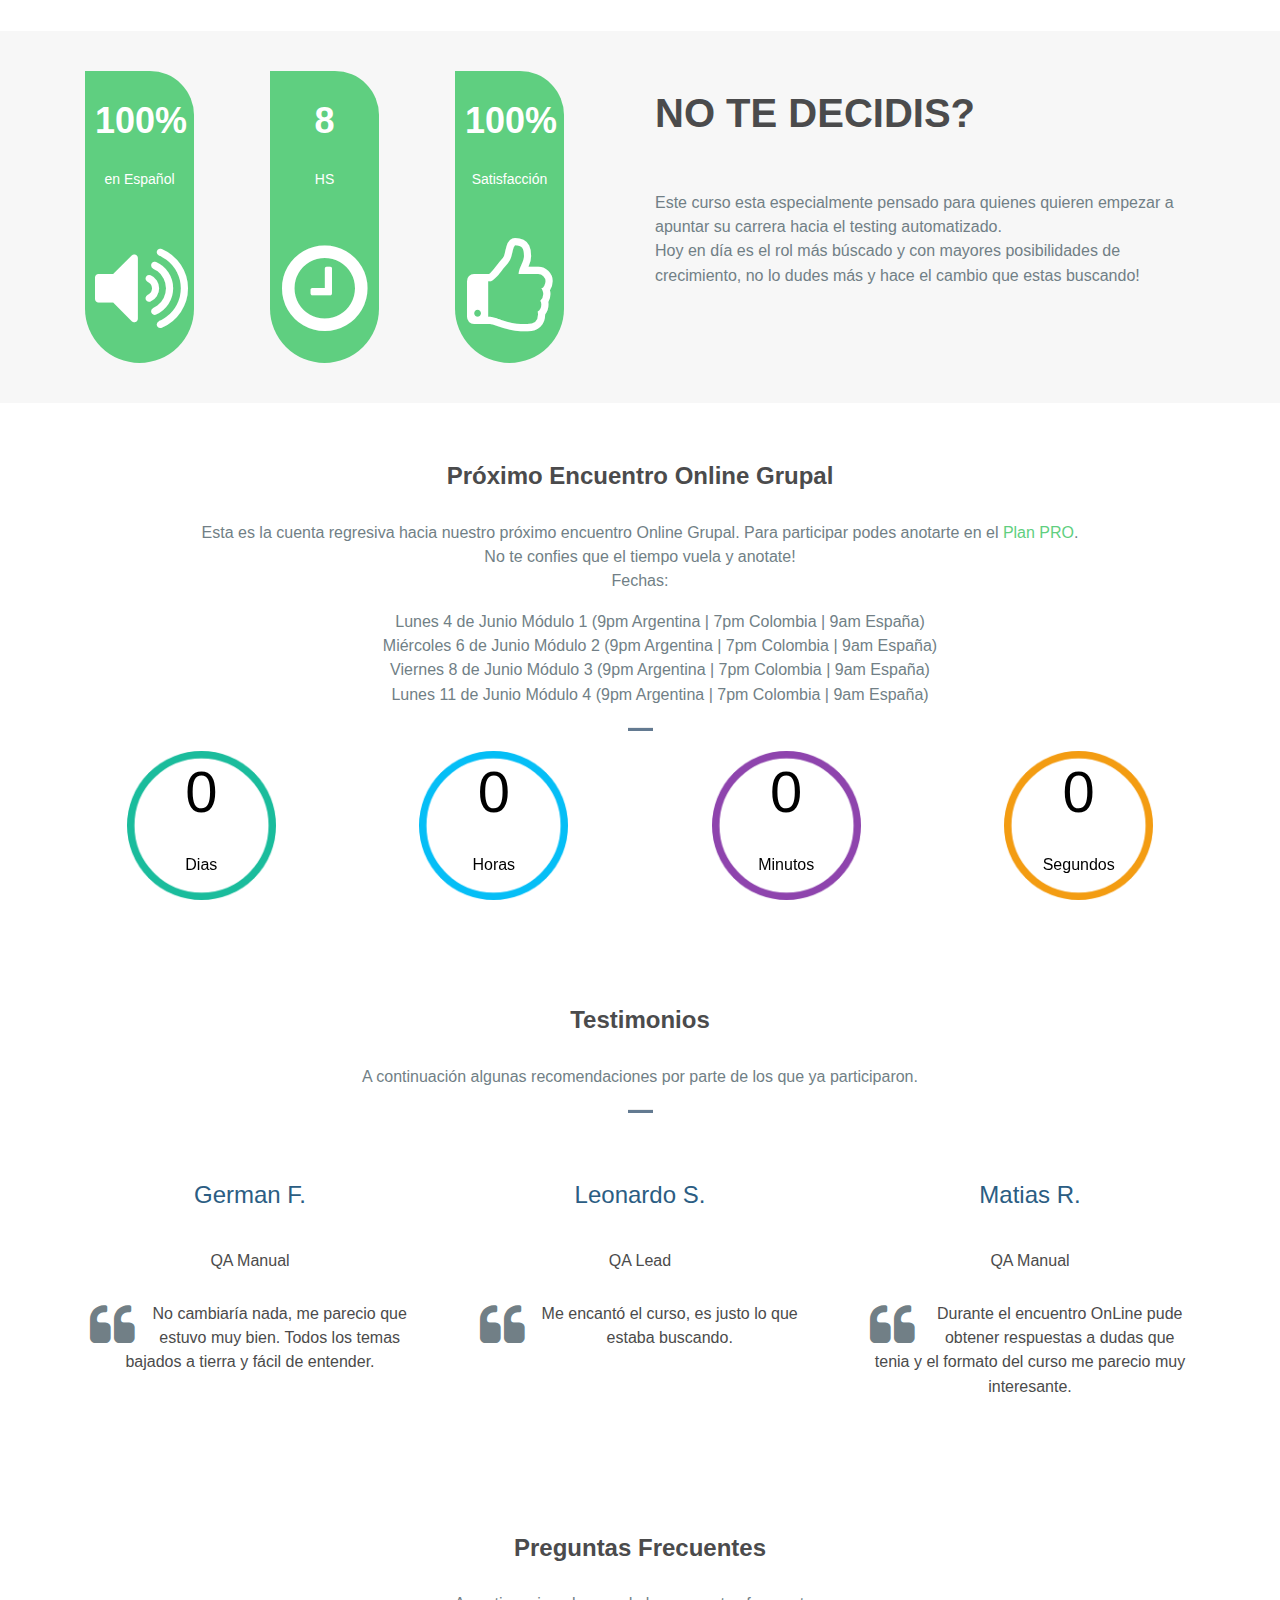
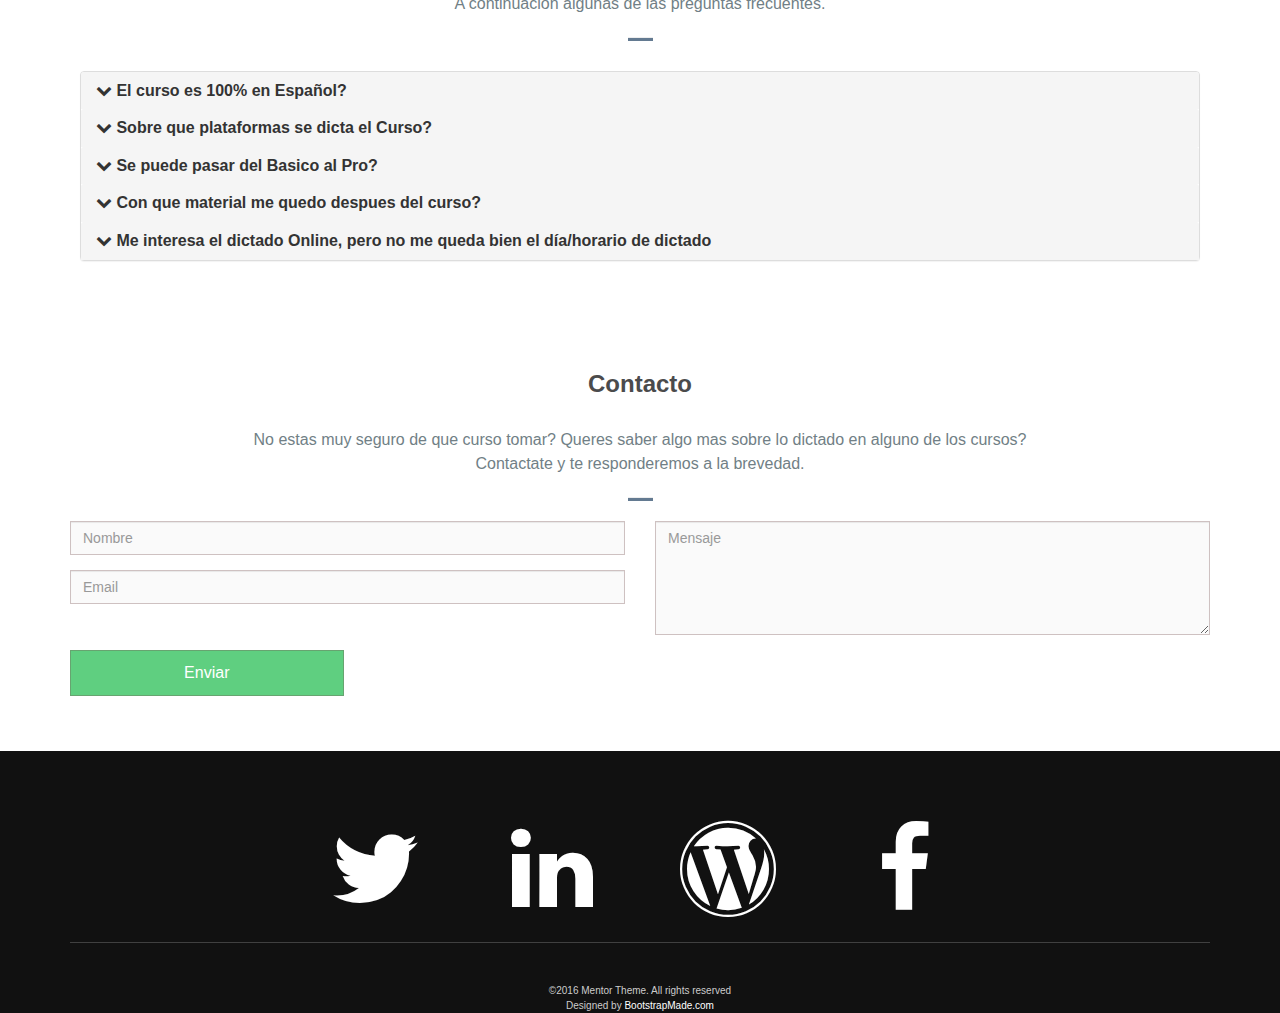
==== commit 445416a9: "new dates and FAQs added to appium course" ====
--- a/introduccionTestingAutomatizado.html
+++ b/introduccionTestingAutomatizado.html
@@ -288,10 +288,10 @@
                     <br>No te confies que el tiempo vuela y anotate!
 					<br> Fechas: 
 					<ul>
-					<li>Lunes 7 de Mayo M&oacute;dulo 1 (9pm Argentina | 7pm Colombia | 9am Espa&ntildea)</li>
-					<li>Mi&eacute;rcoles 9 de Mayo M&oacute;dulo 2 (9pm Argentina | 7pm Colombia | 9am Espa&ntildea)</li>
-					<li>Viernes 11 de Mayo M&oacute;dulo 3 (9pm Argentina | 7pm Colombia | 9am Espa&ntildea)</li>
-					<li>Lunes 14 de Mayo M&oacute;dulo 4 (9pm Argentina | 7pm Colombia | 9am Espa&ntildea)</li>
+					<li>Lunes 4 de Junio M&oacute;dulo 1 (9pm Argentina | 7pm Colombia | 9am Espa&ntildea)</li>
+					<li>Mi&eacute;rcoles 6 de Junio M&oacute;dulo 2 (9pm Argentina | 7pm Colombia | 9am Espa&ntildea)</li>
+					<li>Viernes 8 de Junio M&oacute;dulo 3 (9pm Argentina | 7pm Colombia | 9am Espa&ntildea)</li>
+					<li>Lunes 11 de Junio M&oacute;dulo 4 (9pm Argentina | 7pm Colombia | 9am Espa&ntildea)</li>
 					</ul></p>
                 <hr class="bottom-line">
             </div>
@@ -436,8 +436,7 @@
                 <div id="collapseListGroupFaqs5" class="panel-collapse collapse" role="tabpanel"
                      aria-labelledby="collapseListGroupHeadingFaqs1">
                     <ul class="list-group">
-                        <li class="list-group-item">Si puedes juntar al menos 5 personas, el d&iacute;a y horario de dictado lo pones tu. Solo contacte y 
-							pones la fecha y hora.						</li>
+                        <li class="list-group-item">Si puedes juntar al menos 5 personas, el d&iacute;a y horario de dictado lo pones vos. Contacte directamente a testingenesp@gmail.com.						</li>
                     </ul>
                 </div>
             </div>
@@ -519,7 +518,7 @@
 <script>
                                         $(document).ready(function() {
                                             $('#countdown9').ClassyCountdown({
-                                                end: '1525726800',
+                                                end: '1528146000',
                                                 now: $.now()/1000,
                                                 labels: true,
                                                 style: {
